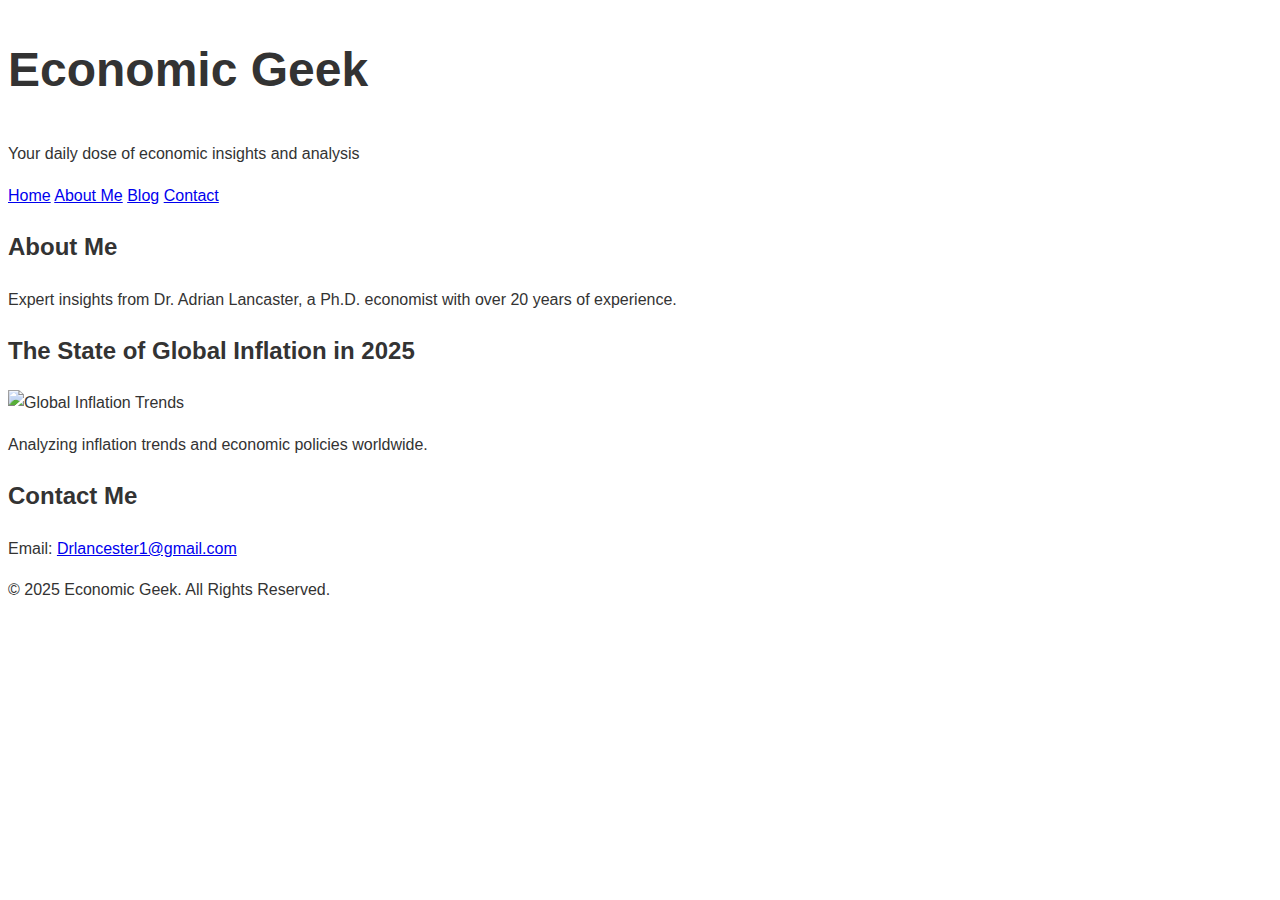
==== index.html @ 84702dfc "Add files via upload" ====
<!DOCTYPE html>
<html lang="en">
<head>
  <meta charset="UTF-8" />
  <meta name="viewport" content="width=device-width, initial-scale=1.0"/>
  <meta name="robots" content="index, follow" />
  <meta name="description" content="Economic Geek: Daily economic insights, financial analysis, and global market trends. Expert articles on inflation, technology, labor, and more." />
  <meta http-equiv="content-language" content="en">
  <meta name="keywords" content="economy, finance, global market trends, inflation, investments, technology, labor markets" />
  <meta property="og:title" content="Economic Geek: Insights, Analysis & Global Market Trends" />
  <meta property="og:description" content="Your daily dose of expert economic analysis, covering finance, inflation, labor, and technology." />
  <meta property="og:url" content="https://economicgeek.netlify.app/" />
  <meta property="og:type" content="website" />
  <link rel="canonical" href="https://economicgeek.blog/" />
  <title>Economic Geek: Insights, Analysis & Global Market Trends</title>
  <script type="application/ld+json">
  {
    "@context": "https://schema.org",
    "@type": "Website",
    "name": "Economic Geek",
    "url": "https://economicgeek.netlify.app/",
    "description": "Daily economic insights, financial analysis, and market trends.",
    "author": {
      "@type": "Person",
      "name": "Dr. Adrian Lancaster"
    }
  }
  </script>
  <link rel="sitemap" type="application/xml" title="Sitemap" href="https://economicgeek.netlify.app/sitemap.xml" />
  
  <style>
    body {
      font-family: 'Helvetica Neue', Arial, sans-serif;
      color: #333;
      line-height: 1.6;
      background: url("images/economic_bg.jpg") no-repeat center center fixed;
      background-size: cover;
    }
    header h1 {
      font-size: 48px;
    }
  </style>
</head>
<body>
  <header>
    <h1>Economic Geek</h1>
    <p>Your daily dose of economic insights and analysis</p>
  </header>
  <nav>
    <a href="#home">Home</a>
    <a href="#about">About Me</a>
    <a href="#blog">Blog</a>
    <a href="#contact">Contact</a>
  </nav>
  <div class="container" id="home">
    <section id="about">
      <h2>About Me</h2>
      <p>Expert insights from Dr. Adrian Lancaster, a Ph.D. economist with over 20 years of experience.</p>
    </section>
    <section id="blog">
      <article class="blog-post">
        <h2>The State of Global Inflation in 2025</h2>
        <img src="images/inflation.jpg" alt="Global Inflation Trends">
        <p>Analyzing inflation trends and economic policies worldwide.</p>
      </article>
    </section>
    <section id="contact">
      <h2>Contact Me</h2>
      <p>Email: <a href="mailto:Drlancester1@gmail.com">Drlancester1@gmail.com</a></p>
    </section>
  </div>
  <footer>
    <p>&copy; 2025 Economic Geek. All Rights Reserved.</p>
  </footer>
</body>
</html>
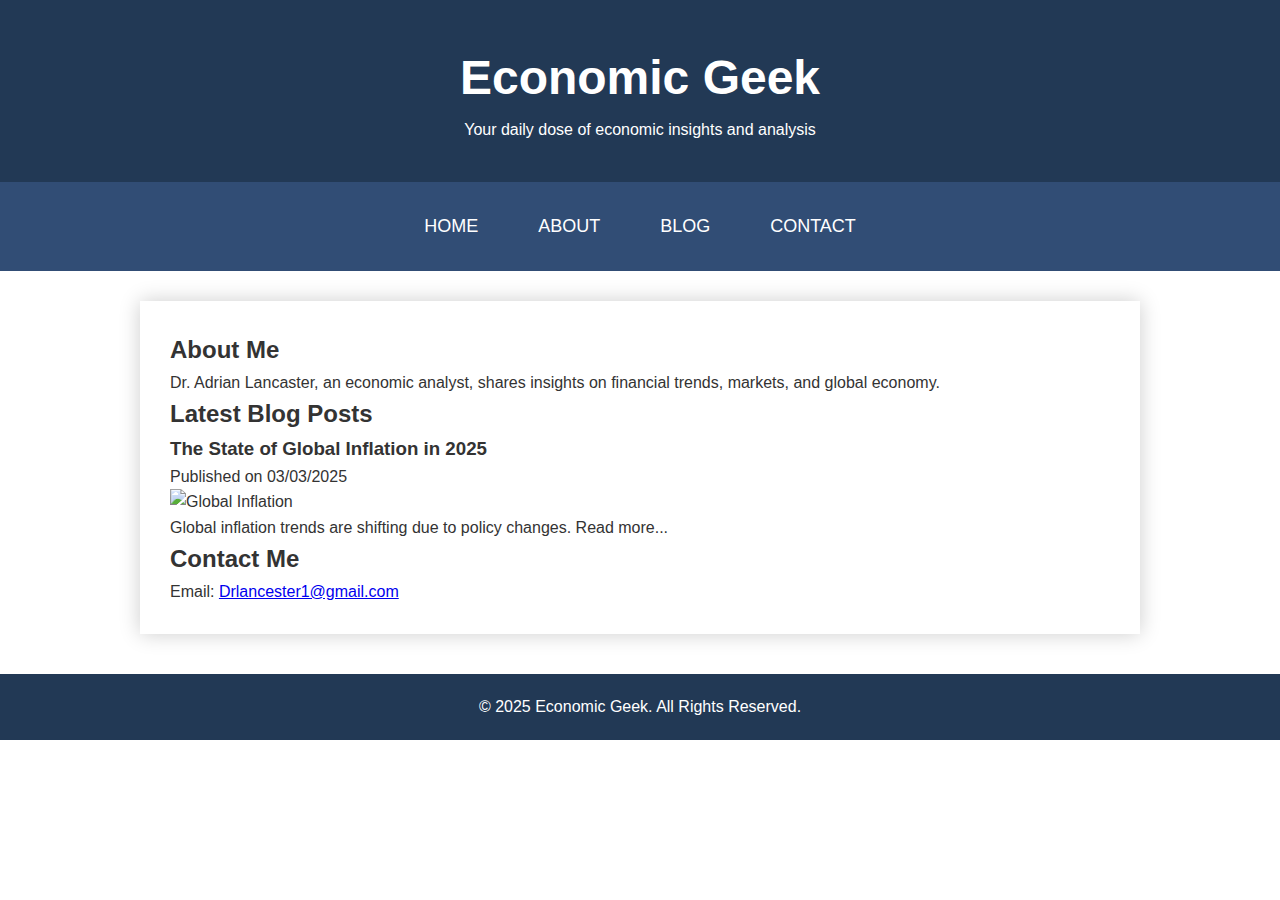
==== commit 4aeee49c: "Add files via upload" ====
--- a/index.html
+++ b/index.html
@@ -1,76 +1,153 @@
 <!DOCTYPE html>
 <html lang="en">
 <head>
-  <meta charset="UTF-8" />
-  <meta name="viewport" content="width=device-width, initial-scale=1.0"/>
-  <meta name="robots" content="index, follow" />
-  <meta name="description" content="Economic Geek: Daily economic insights, financial analysis, and global market trends. Expert articles on inflation, technology, labor, and more." />
-  <meta http-equiv="content-language" content="en">
-  <meta name="keywords" content="economy, finance, global market trends, inflation, investments, technology, labor markets" />
-  <meta property="og:title" content="Economic Geek: Insights, Analysis & Global Market Trends" />
-  <meta property="og:description" content="Your daily dose of expert economic analysis, covering finance, inflation, labor, and technology." />
-  <meta property="og:url" content="https://economicgeek.netlify.app/" />
-  <meta property="og:type" content="website" />
-  <link rel="canonical" href="https://economicgeek.blog/" />
-  <title>Economic Geek: Insights, Analysis & Global Market Trends</title>
+  <meta charset="UTF-8">
+  
+  <!-- Mobile Responsiveness -->
+  <meta name="viewport" content="width=device-width, initial-scale=1.0">
+  
+  <!-- SEO Essentials -->
+  <meta name="robots" content="index, follow">
+  <meta name="description" content="Economic Geek: Latest economic insights, financial trends, and global market analysis. Expert articles on inflation, crypto, and industry news.">
+  <meta name="keywords" content="economic analysis, finance, global markets, crypto, technology, inflation, investment">
+  <link rel="canonical" href="https://economicgeek.blog/">
+
+  <!-- Title Optimization -->
+  <title>Economic Geek: Financial Insights & Market Trends</title>
+
+  <!-- Open Graph Meta Tags (Facebook) -->
+  <meta property="og:title" content="Economic Geek: Financial Insights & Market Trends">
+  <meta property="og:description" content="Stay updated with the latest economic insights, financial trends, and global market analysis.">
+  <meta property="og:image" content="https://economicgeek.blog/images/economic_bg.jpg">
+  <meta property="og:url" content="https://economicgeek.blog/">
+  <meta property="og:type" content="website">
+  
+  <!-- Twitter Meta Tags -->
+  <meta name="twitter:card" content="summary_large_image">
+  <meta name="twitter:title" content="Economic Geek: Financial Insights & Market Trends">
+  <meta name="twitter:description" content="Expert economic analysis, financial trends, and global market updates.">
+  <meta name="twitter:image" content="https://economicgeek.blog/images/economic_bg.jpg">
+
+  <!-- Structured Data (Schema Markup for SEO) -->
   <script type="application/ld+json">
   {
     "@context": "https://schema.org",
-    "@type": "Website",
-    "name": "Economic Geek",
-    "url": "https://economicgeek.netlify.app/",
-    "description": "Daily economic insights, financial analysis, and market trends.",
-    "author": {
-      "@type": "Person",
-      "name": "Dr. Adrian Lancaster"
-    }
+    "@type": "NewsArticle",
+    "headline": "Economic Geek: Financial Insights & Market Trends",
+    "image": "https://economicgeek.blog/images/economic_bg.jpg",
+    "author": { "@type": "Person", "name": "Dr. Adrian Lancaster" },
+    "publisher": { "@type": "Organization", "name": "Economic Geek", "logo": { "@type": "ImageObject", "url": "https://economicgeek.blog/favicon.ico" } },
+    "datePublished": "2025-03-03",
+    "dateModified": "2025-03-03"
   }
   </script>
-  <link rel="sitemap" type="application/xml" title="Sitemap" href="https://economicgeek.netlify.app/sitemap.xml" />
-  
+
+  <!-- Favicon -->
+  <link rel="icon" href="https://economicgeek.blog/favicon.ico" type="image/x-icon">
+
+  <!-- Google Analytics -->
+  <script async src="https://www.googletagmanager.com/gtag/js?id=G-XXXXXXXXXX"></script>
+  <script>
+    window.dataLayer = window.dataLayer || [];
+    function gtag(){dataLayer.push(arguments);}
+    gtag('js', new Date());
+    gtag('config', 'G-XXXXXXXXXX');
+  </script>
+
+  <!-- Styling -->
   <style>
+    /* Basic Styles */
+    * { margin: 0; padding: 0; box-sizing: border-box; }
     body {
-      font-family: 'Helvetica Neue', Arial, sans-serif;
+      font-family: 'Arial', sans-serif;
+      background: url("https://economicgeek.blog/images/economic_bg.jpg") no-repeat center center fixed;
+      background-size: cover;
       color: #333;
       line-height: 1.6;
-      background: url("images/economic_bg.jpg") no-repeat center center fixed;
-      background-size: cover;
     }
-    header h1 {
-      font-size: 48px;
+    header {
+      background: rgba(10, 35, 66, 0.9);
+      color: #fff;
+      text-align: center;
+      padding: 40px 20px;
+    }
+    header h1 { font-size: 48px; margin: 0; }
+    nav {
+      background: rgba(27, 58, 102, 0.9);
+      display: flex;
+      justify-content: center;
+      padding: 15px 0;
+    }
+    nav a {
+      color: #fff;
+      padding: 15px 30px;
+      font-size: 18px;
+      text-transform: uppercase;
+      text-decoration: none;
+    }
+    nav a:hover { background-color: rgba(22, 48, 89, 1); }
+    .container {
+      max-width: 1000px;
+      margin: 30px auto;
+      background: white;
+      padding: 30px;
+      box-shadow: 0 0 20px rgba(0, 0, 0, 0.2);
+    }
+    footer {
+      background: rgba(10, 35, 66, 0.9);
+      color: white;
+      text-align: center;
+      padding: 20px;
+      margin-top: 40px;
     }
   </style>
+
 </head>
 <body>
+  <!-- Header -->
   <header>
     <h1>Economic Geek</h1>
     <p>Your daily dose of economic insights and analysis</p>
   </header>
+
+  <!-- Navigation -->
   <nav>
     <a href="#home">Home</a>
-    <a href="#about">About Me</a>
+    <a href="#about">About</a>
     <a href="#blog">Blog</a>
     <a href="#contact">Contact</a>
   </nav>
-  <div class="container" id="home">
+
+  <!-- Content -->
+  <div class="container">
+    <!-- About Section -->
     <section id="about">
       <h2>About Me</h2>
-      <p>Expert insights from Dr. Adrian Lancaster, a Ph.D. economist with over 20 years of experience.</p>
+      <p>Dr. Adrian Lancaster, an economic analyst, shares insights on financial trends, markets, and global economy.</p>
     </section>
+
+    <!-- Blog Section -->
     <section id="blog">
+      <h2>Latest Blog Posts</h2>
       <article class="blog-post">
-        <h2>The State of Global Inflation in 2025</h2>
-        <img src="images/inflation.jpg" alt="Global Inflation Trends">
-        <p>Analyzing inflation trends and economic policies worldwide.</p>
+        <h3>The State of Global Inflation in 2025</h3>
+        <p>Published on 03/03/2025</p>
+        <img src="https://economicgeek.blog/images/global-inflation.jpg" alt="Global Inflation">
+        <p>Global inflation trends are shifting due to policy changes. Read more...</p>
       </article>
     </section>
+
+    <!-- Contact Section -->
     <section id="contact">
       <h2>Contact Me</h2>
       <p>Email: <a href="mailto:Drlancester1@gmail.com">Drlancester1@gmail.com</a></p>
     </section>
   </div>
+
+  <!-- Footer -->
   <footer>
     <p>&copy; 2025 Economic Geek. All Rights Reserved.</p>
   </footer>
+
 </body>
 </html>
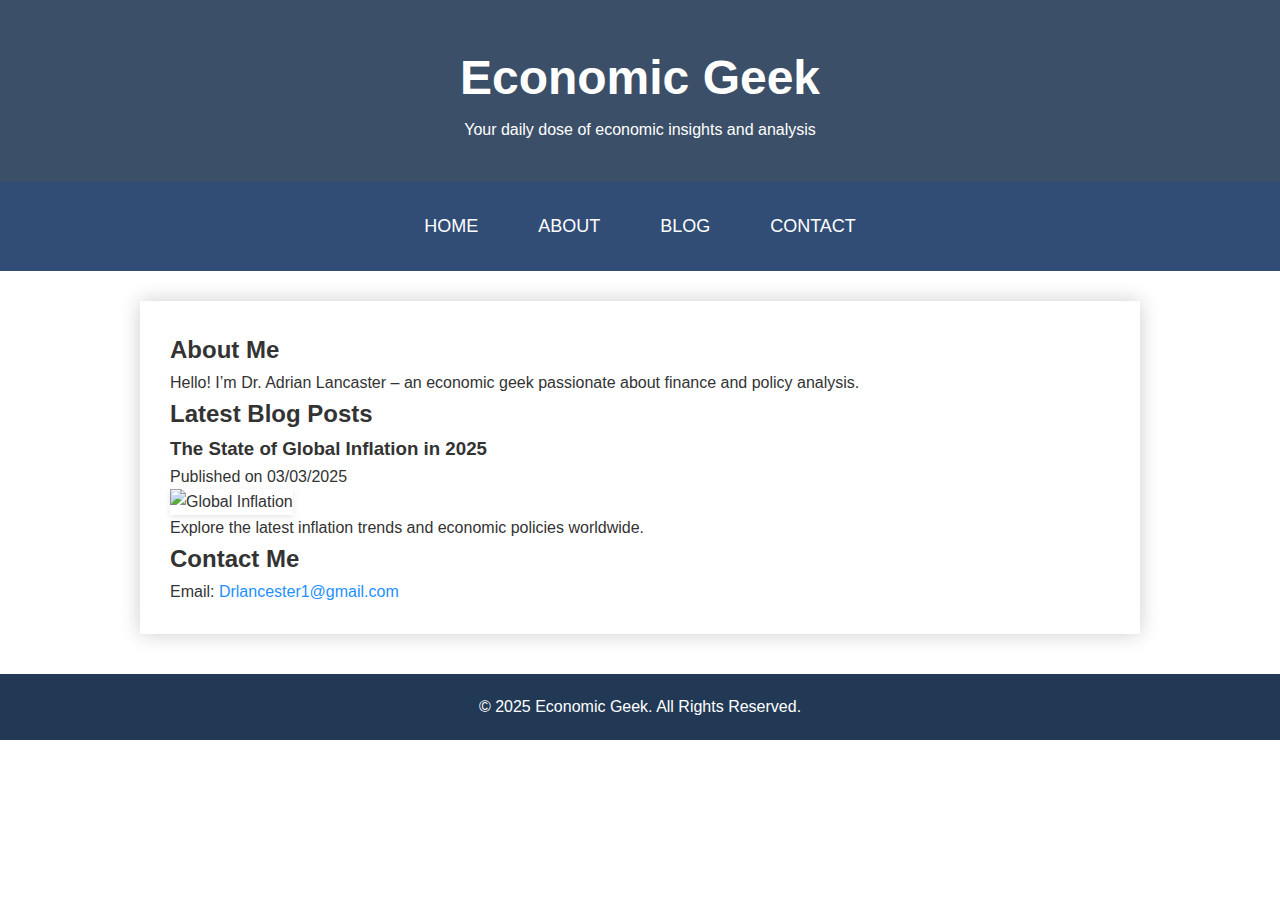
==== commit 6148e6b9: "Add files via upload" ====
--- a/index.html
+++ b/index.html
@@ -1,79 +1,63 @@
 <!DOCTYPE html>
 <html lang="en">
 <head>
-  <meta charset="UTF-8">
+  <meta charset="UTF-8" />
+  <meta name="viewport" content="width=device-width, initial-scale=1.0"/>
+  <meta name="description" content="Economic Geek: Daily economic insights, financial analysis, and global market trends."/>
+  <meta name="keywords" content="economic analysis, finance, global markets, investment, business insights"/>
+  <meta name="robots" content="index, follow"/>
+  <link rel="canonical" href="https://economicgeek.blog/"/>
   
-  <!-- Mobile Responsiveness -->
-  <meta name="viewport" content="width=device-width, initial-scale=1.0">
+  <!-- Open Graph for Social Sharing -->
+  <meta property="og:title" content="Economic Geek: Insights & Market Trends"/>
+  <meta property="og:description" content="Stay updated with the latest economic insights, financial trends, and market analysis."/>
+  <meta property="og:image" content="https://economicgeek.blog/images/economic_bg.jpg"/>
+  <meta property="og:url" content="https://economicgeek.blog/"/>
+  <meta property="og:type" content="website"/>
   
-  <!-- SEO Essentials -->
-  <meta name="robots" content="index, follow">
-  <meta name="description" content="Economic Geek: Latest economic insights, financial trends, and global market analysis. Expert articles on inflation, crypto, and industry news.">
-  <meta name="keywords" content="economic analysis, finance, global markets, crypto, technology, inflation, investment">
-  <link rel="canonical" href="https://economicgeek.blog/">
-
-  <!-- Title Optimization -->
-  <title>Economic Geek: Financial Insights & Market Trends</title>
-
-  <!-- Open Graph Meta Tags (Facebook) -->
-  <meta property="og:title" content="Economic Geek: Financial Insights & Market Trends">
-  <meta property="og:description" content="Stay updated with the latest economic insights, financial trends, and global market analysis.">
-  <meta property="og:image" content="https://economicgeek.blog/images/economic_bg.jpg">
-  <meta property="og:url" content="https://economicgeek.blog/">
-  <meta property="og:type" content="website">
+  <!-- Twitter Card -->
+  <meta name="twitter:card" content="summary_large_image"/>
+  <meta name="twitter:title" content="Economic Geek: Insights & Market Trends"/>
+  <meta name="twitter:description" content="Daily updates on economics, finance, and business trends."/>
+  <meta name="twitter:image" content="https://economicgeek.blog/images/economic_bg.jpg"/>
   
-  <!-- Twitter Meta Tags -->
-  <meta name="twitter:card" content="summary_large_image">
-  <meta name="twitter:title" content="Economic Geek: Financial Insights & Market Trends">
-  <meta name="twitter:description" content="Expert economic analysis, financial trends, and global market updates.">
-  <meta name="twitter:image" content="https://economicgeek.blog/images/economic_bg.jpg">
-
-  <!-- Structured Data (Schema Markup for SEO) -->
-  <script type="application/ld+json">
-  {
-    "@context": "https://schema.org",
-    "@type": "NewsArticle",
-    "headline": "Economic Geek: Financial Insights & Market Trends",
-    "image": "https://economicgeek.blog/images/economic_bg.jpg",
-    "author": { "@type": "Person", "name": "Dr. Adrian Lancaster" },
-    "publisher": { "@type": "Organization", "name": "Economic Geek", "logo": { "@type": "ImageObject", "url": "https://economicgeek.blog/favicon.ico" } },
-    "datePublished": "2025-03-03",
-    "dateModified": "2025-03-03"
-  }
-  </script>
-
   <!-- Favicon -->
   <link rel="icon" href="https://economicgeek.blog/favicon.ico" type="image/x-icon">
-
-  <!-- Google Analytics -->
-  <script async src="https://www.googletagmanager.com/gtag/js?id=G-XXXXXXXXXX"></script>
-  <script>
-    window.dataLayer = window.dataLayer || [];
-    function gtag(){dataLayer.push(arguments);}
-    gtag('js', new Date());
-    gtag('config', 'G-XXXXXXXXXX');
-  </script>
-
-  <!-- Styling -->
+  
+  <title>Economic Geek</title>
+  
   <style>
-    /* Basic Styles */
-    * { margin: 0; padding: 0; box-sizing: border-box; }
+    * {
+      margin: 0;
+      padding: 0;
+      box-sizing: border-box;
+    }
     body {
-      font-family: 'Arial', sans-serif;
-      background: url("https://economicgeek.blog/images/economic_bg.jpg") no-repeat center center fixed;
-      background-size: cover;
+      font-family: 'Helvetica Neue', Arial, sans-serif;
       color: #333;
       line-height: 1.6;
+      background: url("images/economic_bg.jpg") no-repeat center center fixed;
+      background-size: cover;
+    }
+    a {
+      color: #1e90ff;
+      text-decoration: none;
+    }
+    a:hover {
+      text-decoration: underline;
     }
     header {
-      background: rgba(10, 35, 66, 0.9);
+      background: rgba(10,35,66,0.8);
       color: #fff;
+      padding: 40px 20px;
       text-align: center;
-      padding: 40px 20px;
+      position: relative;
     }
-    header h1 { font-size: 48px; margin: 0; }
+    header h1 {
+      font-size: 48px;
+    }
     nav {
-      background: rgba(27, 58, 102, 0.9);
+      background: rgba(27,58,102,0.9);
       display: flex;
       justify-content: center;
       padding: 15px 0;
@@ -83,71 +67,69 @@
       padding: 15px 30px;
       font-size: 18px;
       text-transform: uppercase;
-      text-decoration: none;
     }
-    nav a:hover { background-color: rgba(22, 48, 89, 1); }
+    nav a:hover {
+      background: rgba(22,48,89,1);
+    }
     .container {
+      width: 90%;
       max-width: 1000px;
       margin: 30px auto;
-      background: white;
+      background: #fff;
       padding: 30px;
-      box-shadow: 0 0 20px rgba(0, 0, 0, 0.2);
+      box-shadow: 0 0 20px rgba(0,0,0,0.2);
+    }
+    .blog-post img {
+      width: 100%;
+      height: auto;
+      box-shadow: 0 2px 6px rgba(0,0,0,0.1);
     }
     footer {
-      background: rgba(10, 35, 66, 0.9);
-      color: white;
+      background: rgba(10,35,66,0.9);
+      color: #fff;
       text-align: center;
       padding: 20px;
       margin-top: 40px;
     }
   </style>
-
 </head>
 <body>
-  <!-- Header -->
   <header>
     <h1>Economic Geek</h1>
     <p>Your daily dose of economic insights and analysis</p>
   </header>
-
-  <!-- Navigation -->
+  
   <nav>
     <a href="#home">Home</a>
     <a href="#about">About</a>
     <a href="#blog">Blog</a>
     <a href="#contact">Contact</a>
   </nav>
-
-  <!-- Content -->
-  <div class="container">
-    <!-- About Section -->
+  
+  <div class="container" id="home">
     <section id="about">
       <h2>About Me</h2>
-      <p>Dr. Adrian Lancaster, an economic analyst, shares insights on financial trends, markets, and global economy.</p>
+      <p>Hello! I’m Dr. Adrian Lancaster – an economic geek passionate about finance and policy analysis.</p>
     </section>
-
-    <!-- Blog Section -->
+    
     <section id="blog">
       <h2>Latest Blog Posts</h2>
       <article class="blog-post">
         <h3>The State of Global Inflation in 2025</h3>
         <p>Published on 03/03/2025</p>
         <img src="https://economicgeek.blog/images/global-inflation.jpg" alt="Global Inflation">
-        <p>Global inflation trends are shifting due to policy changes. Read more...</p>
+        <p>Explore the latest inflation trends and economic policies worldwide.</p>
       </article>
     </section>
-
-    <!-- Contact Section -->
+    
     <section id="contact">
       <h2>Contact Me</h2>
       <p>Email: <a href="mailto:Drlancester1@gmail.com">Drlancester1@gmail.com</a></p>
     </section>
   </div>
-
-  <!-- Footer -->
+  
   <footer>
     <p>&copy; 2025 Economic Geek. All Rights Reserved.</p>
   </footer>
-
 </body>
 </html>
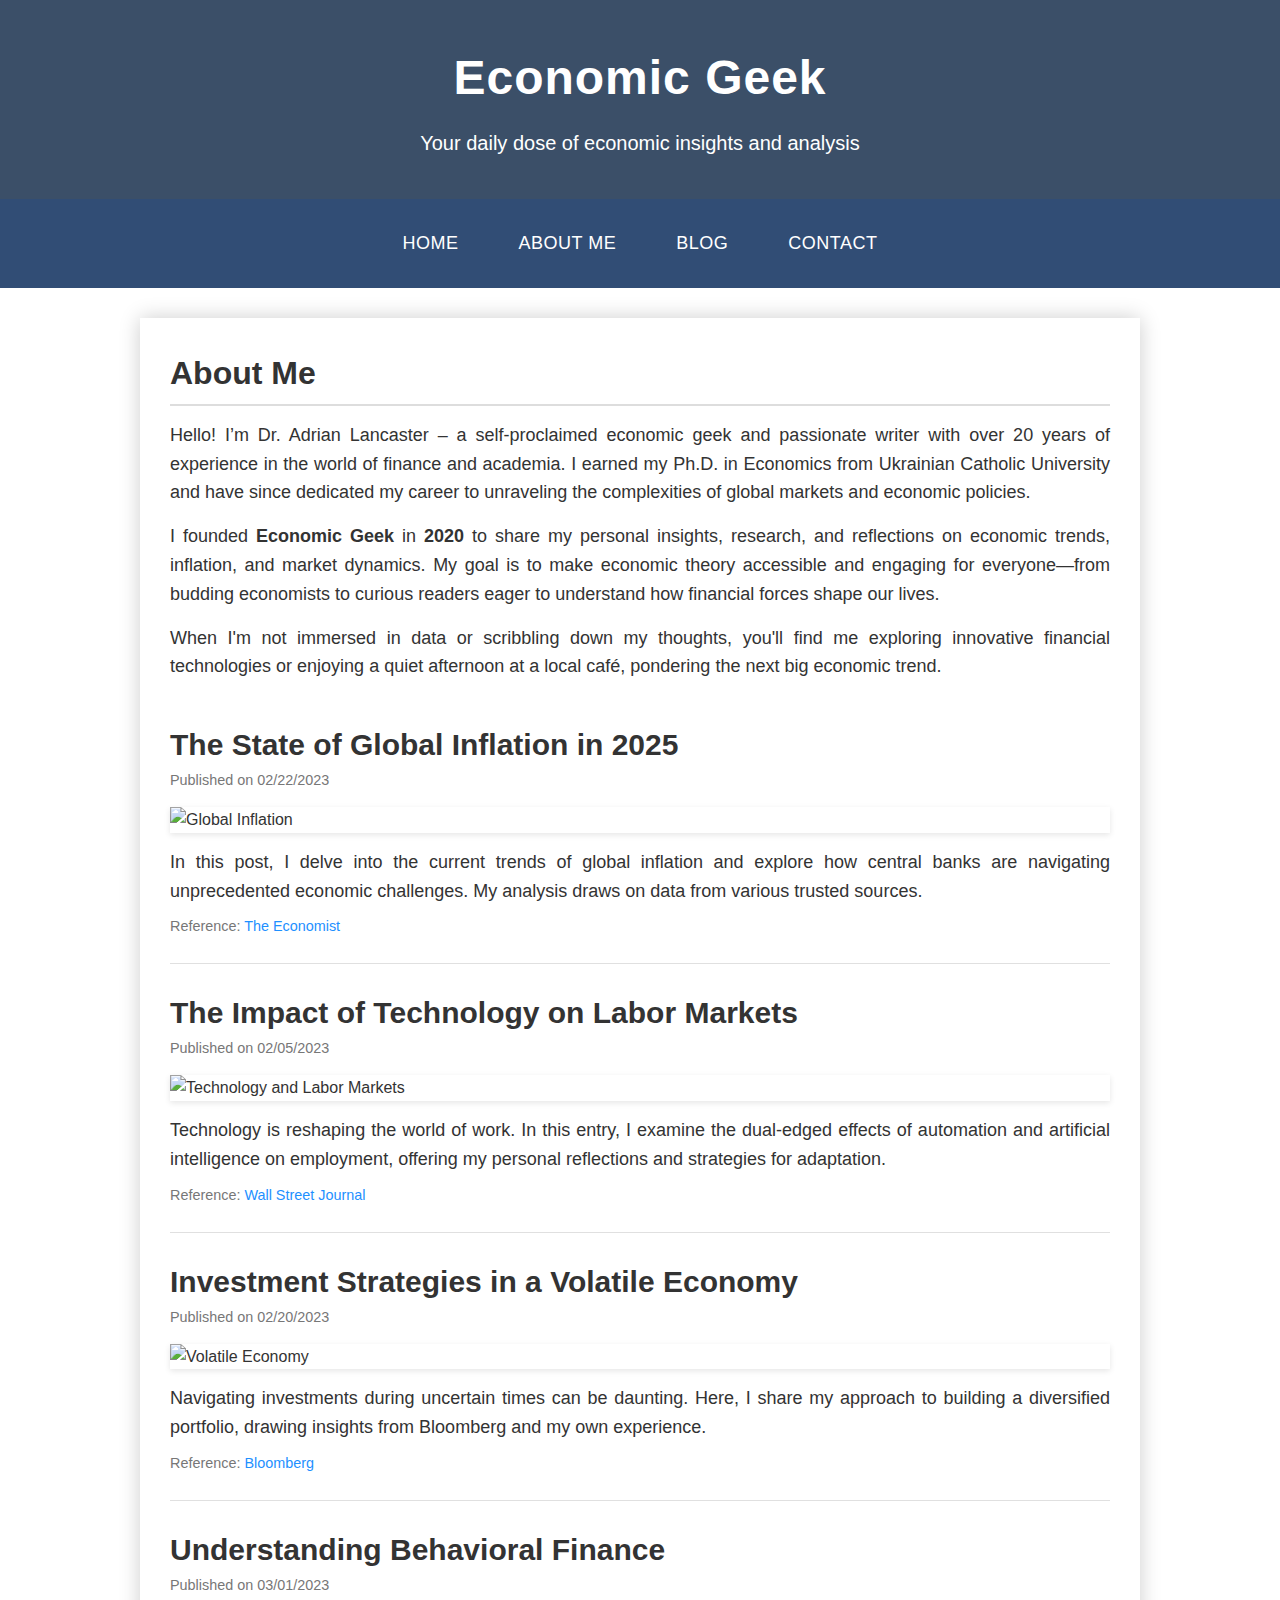
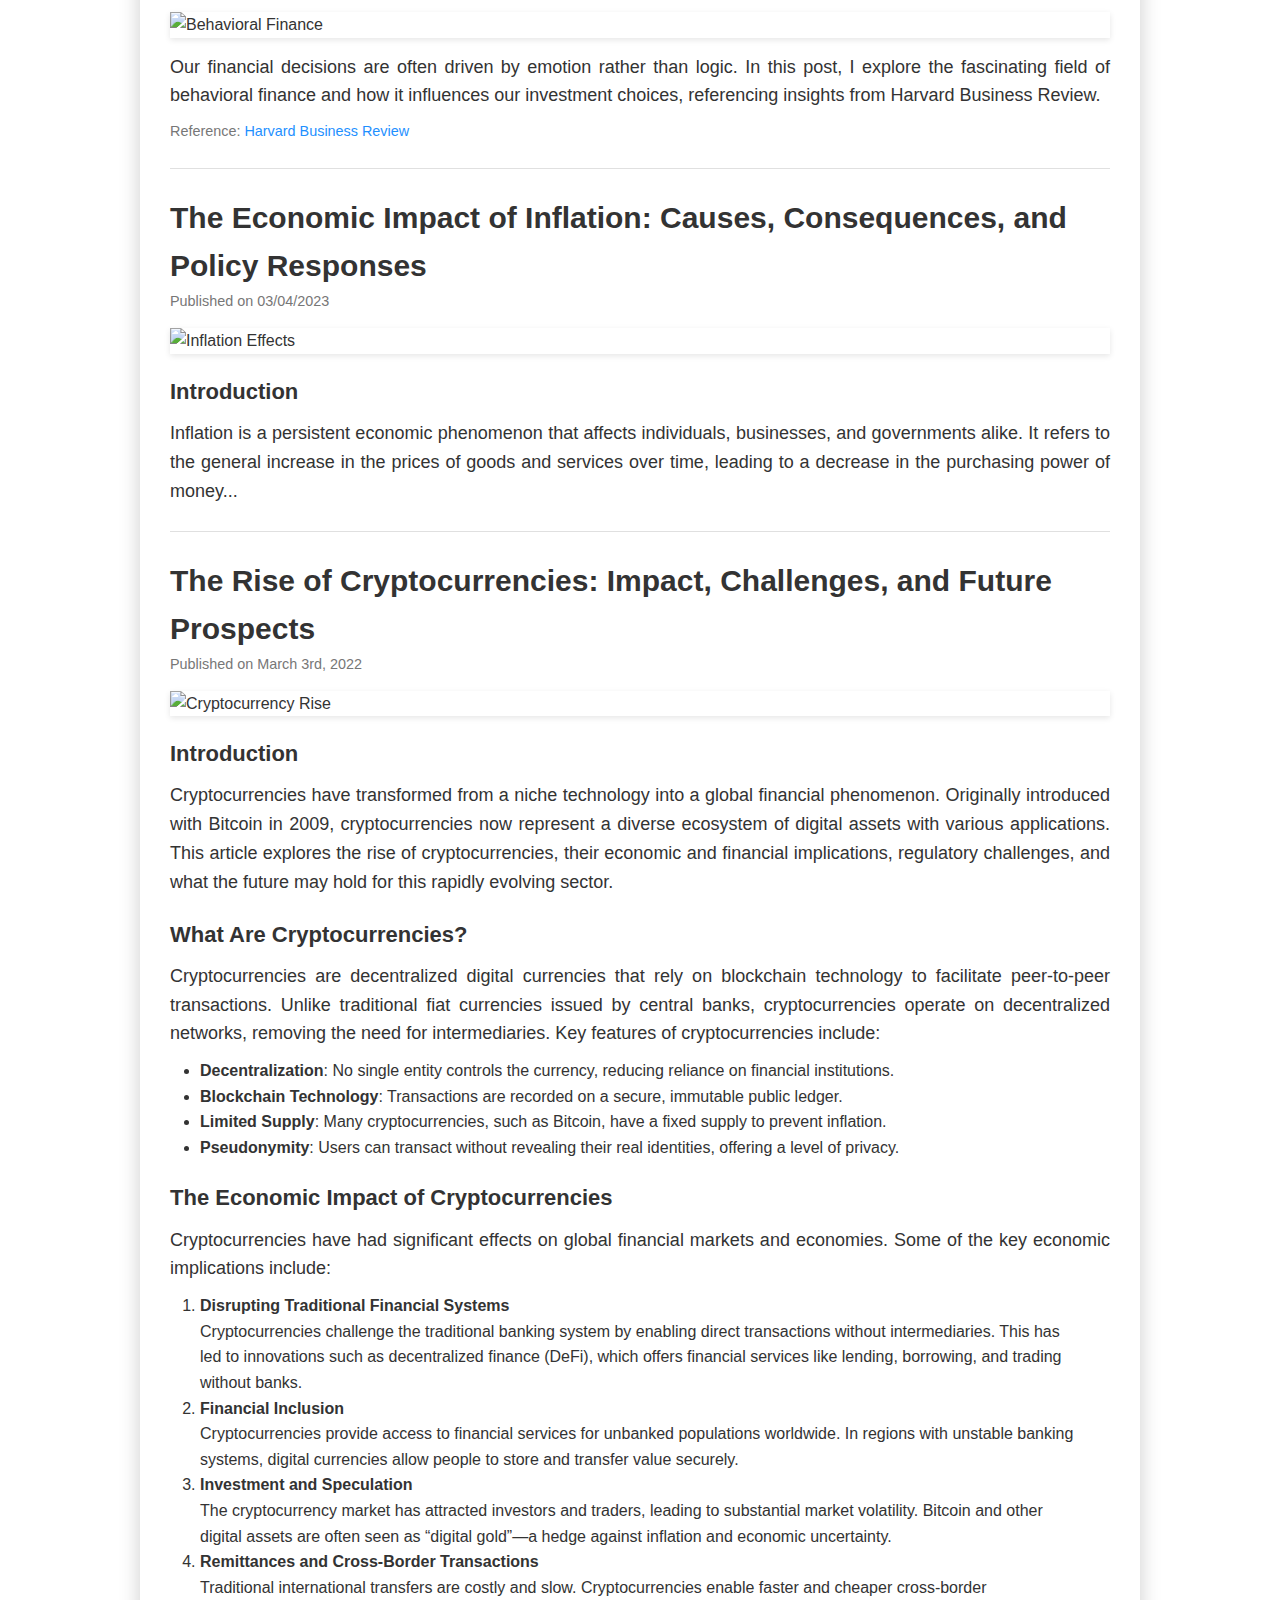
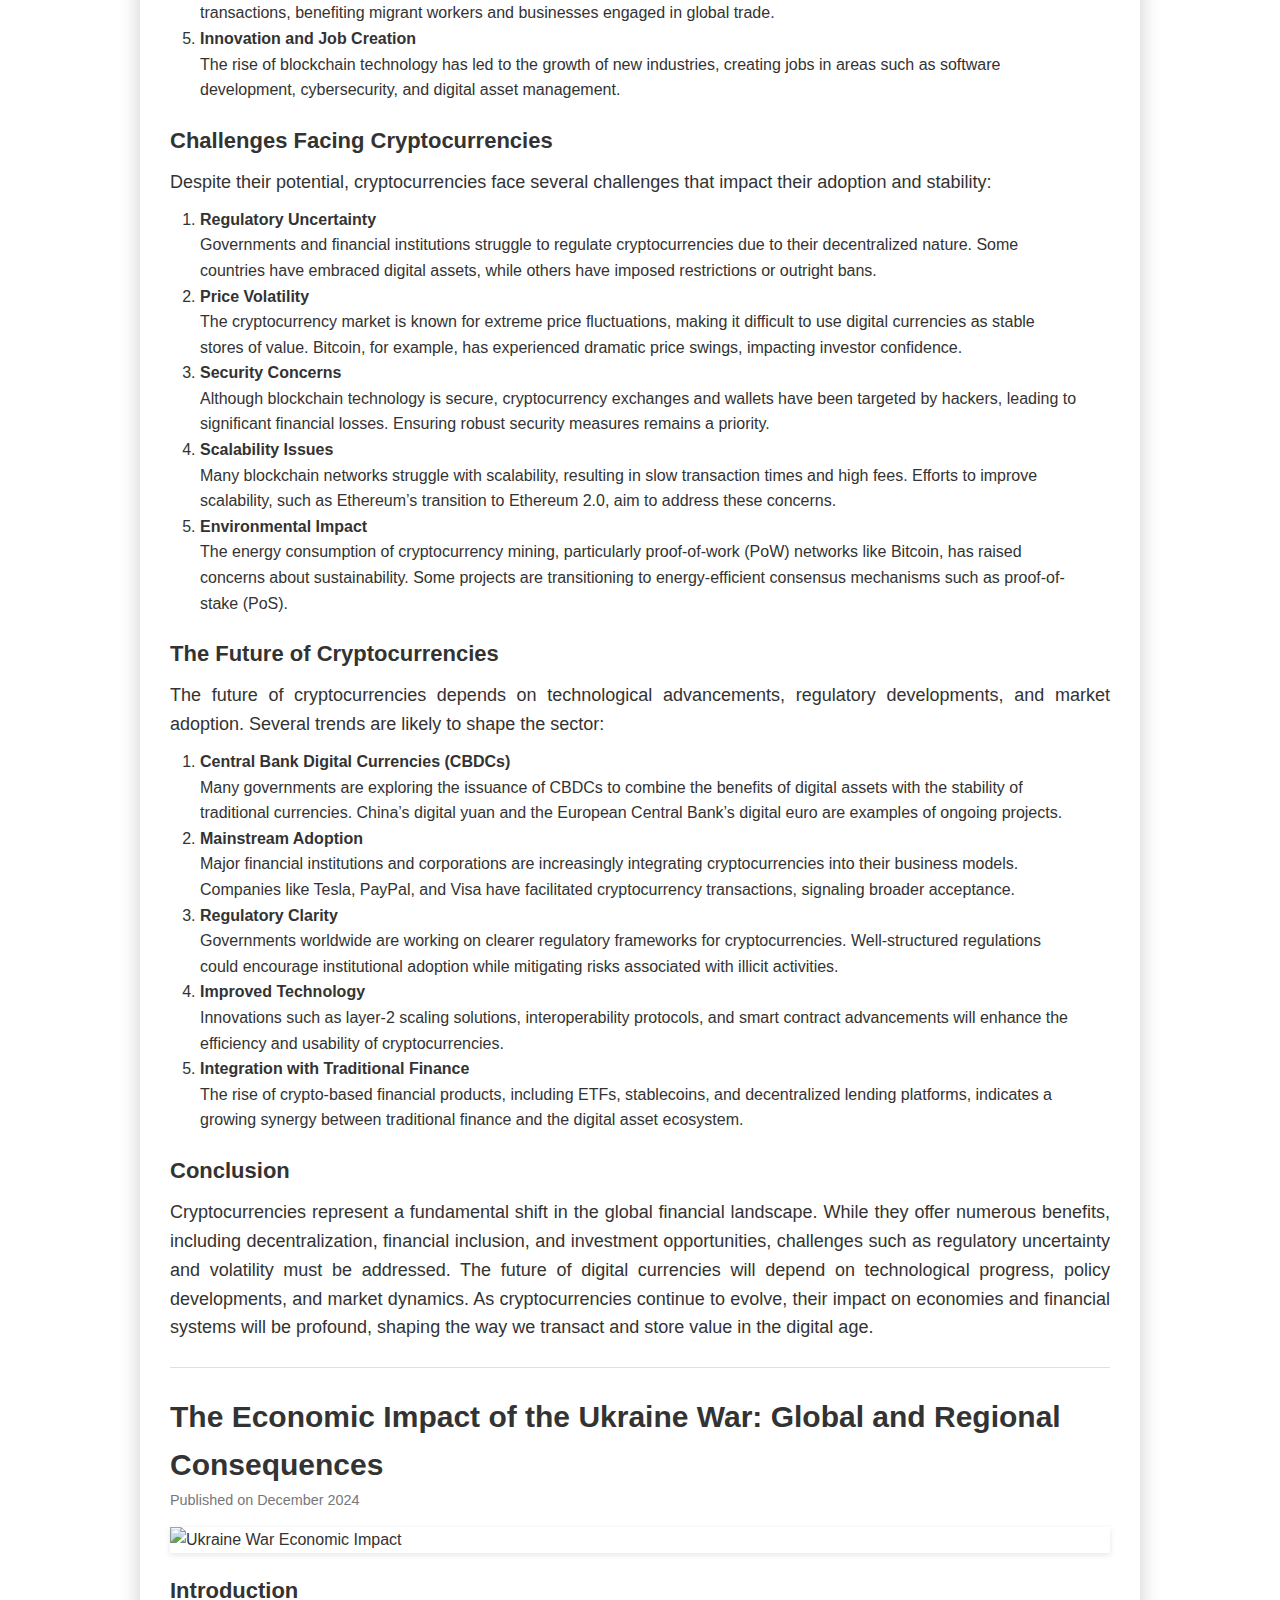
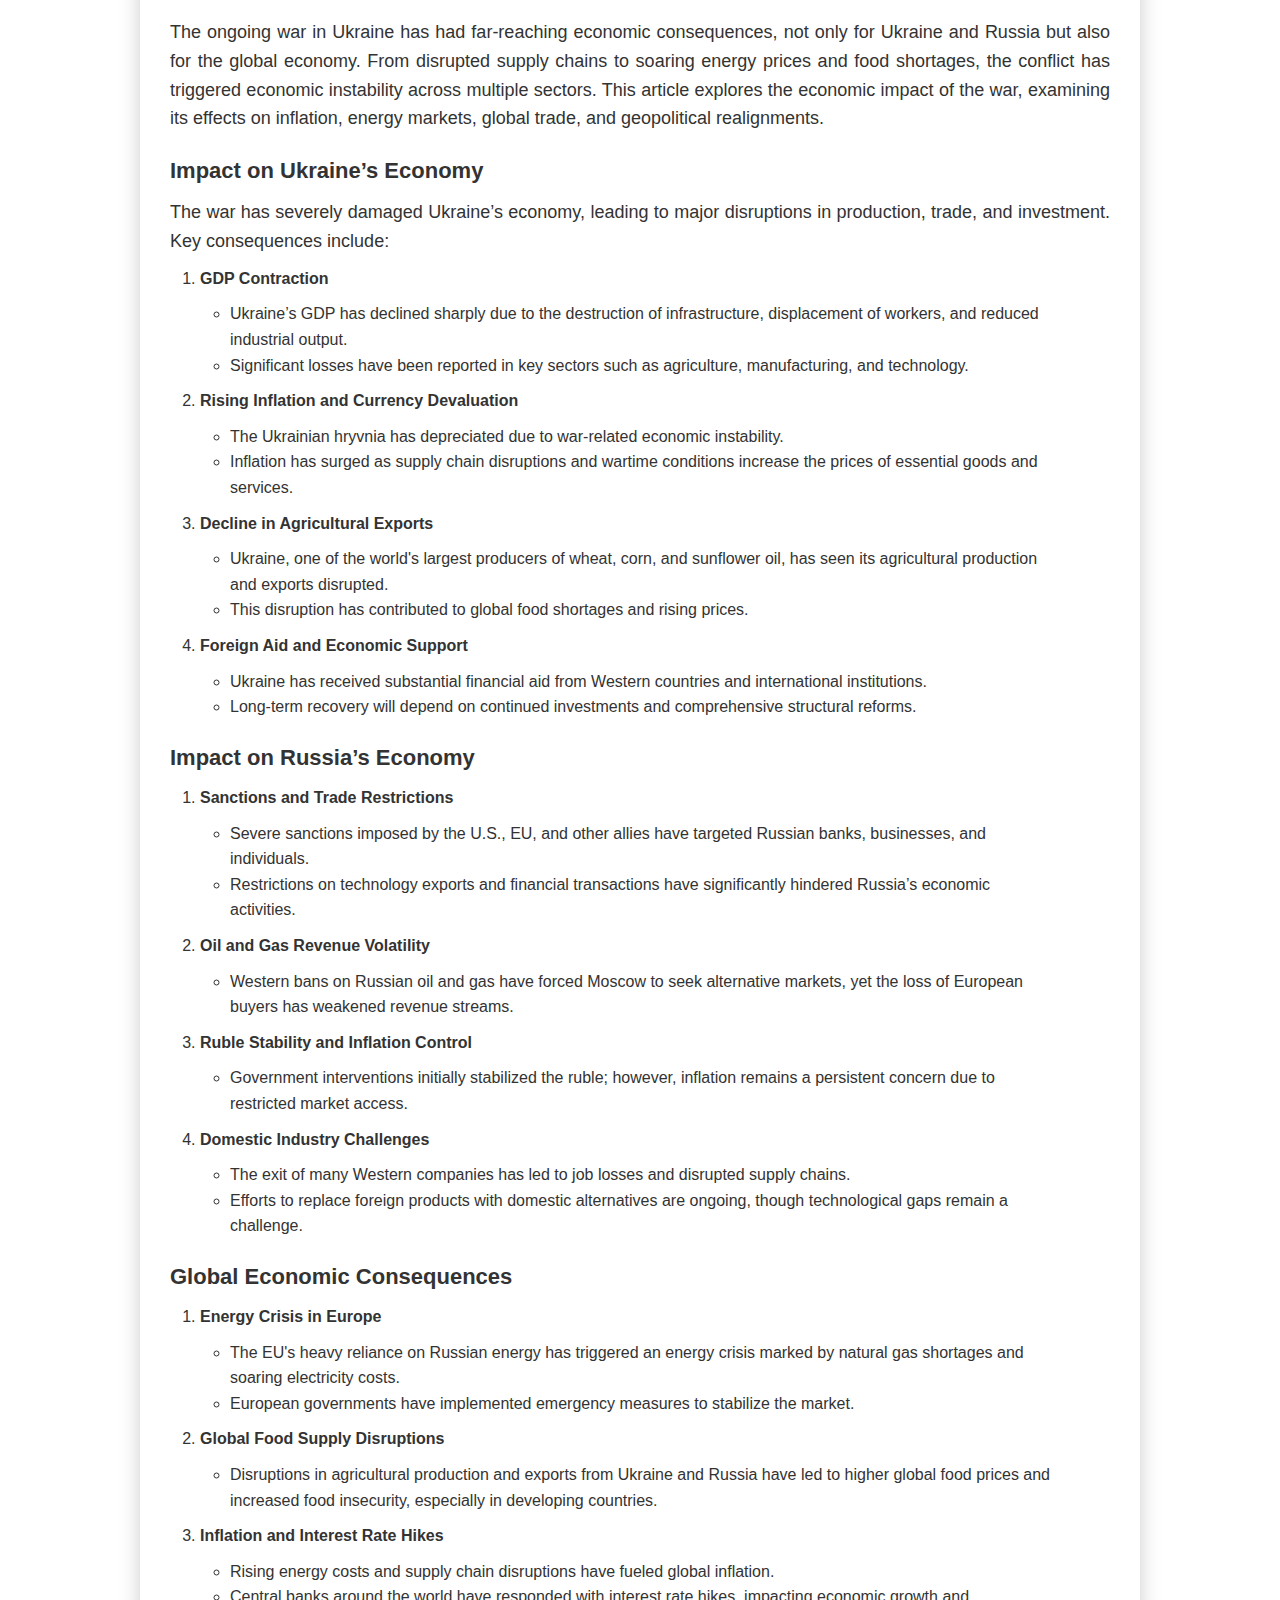
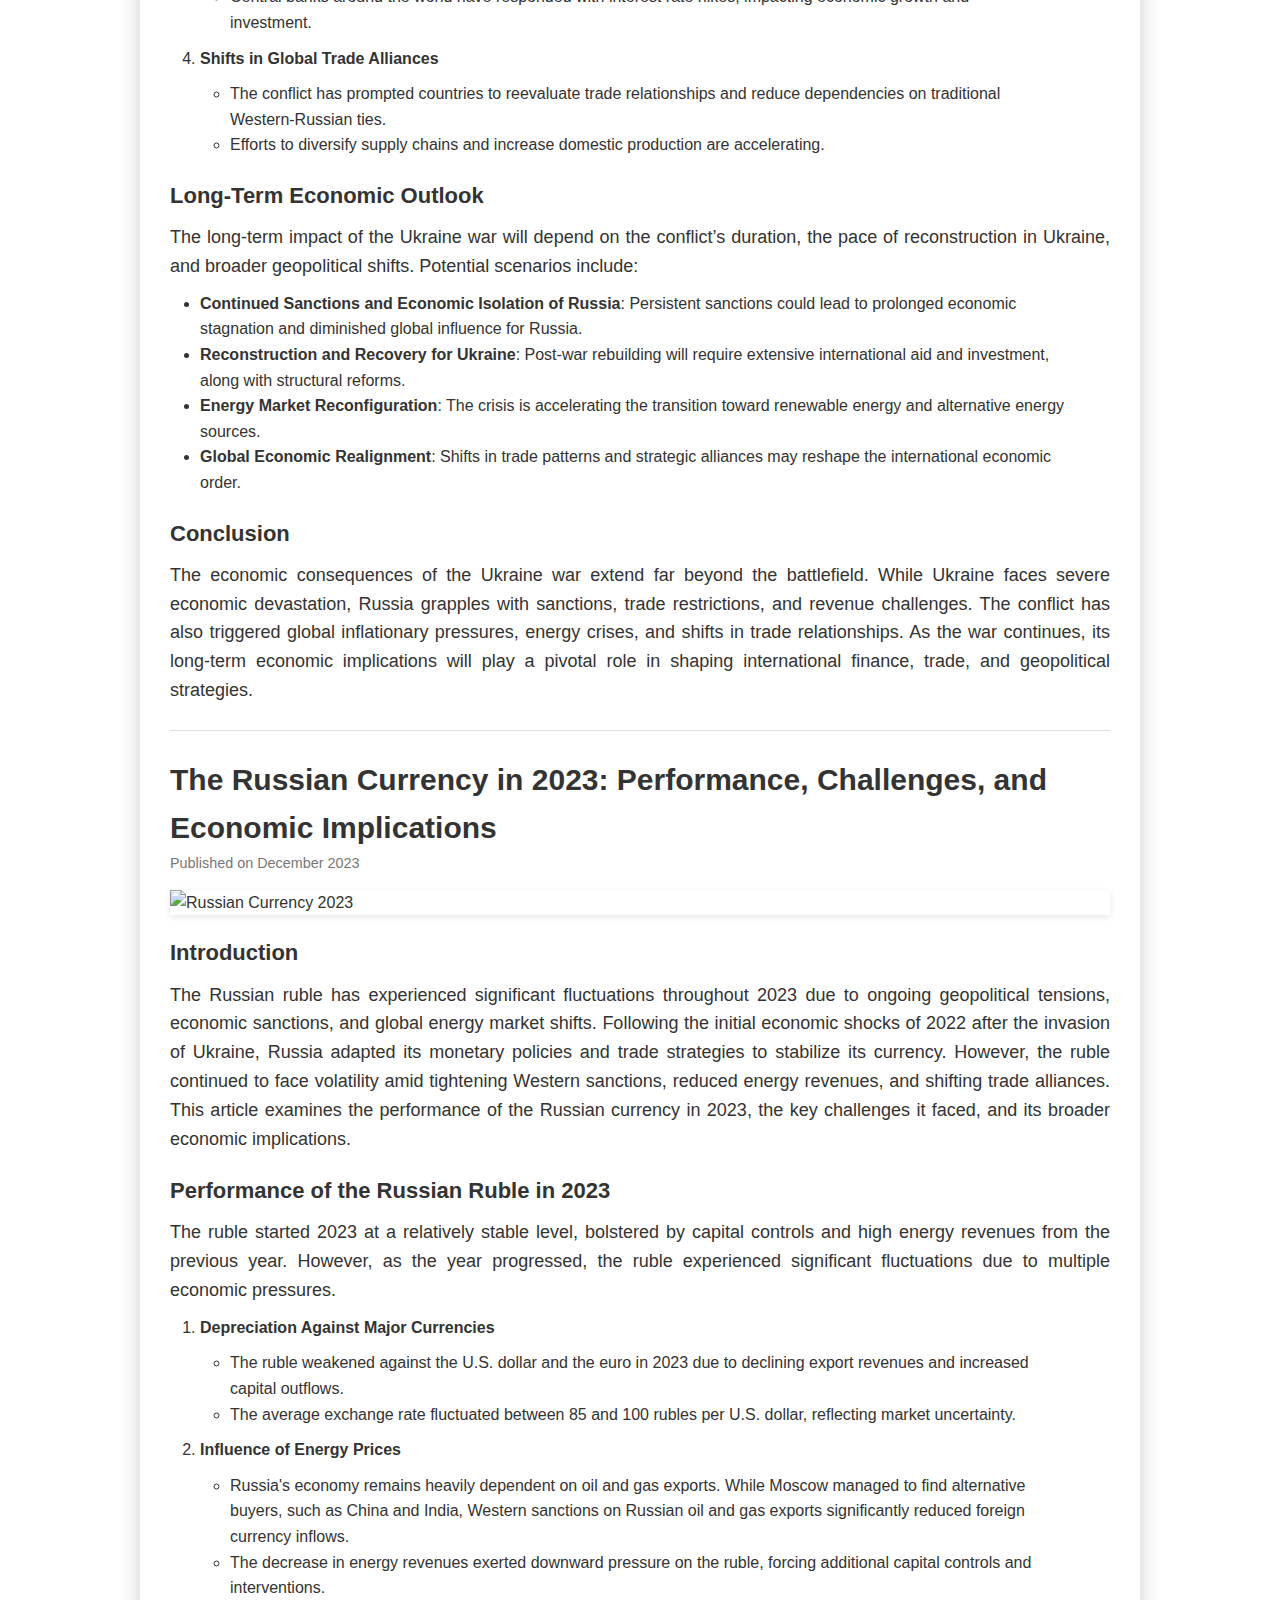
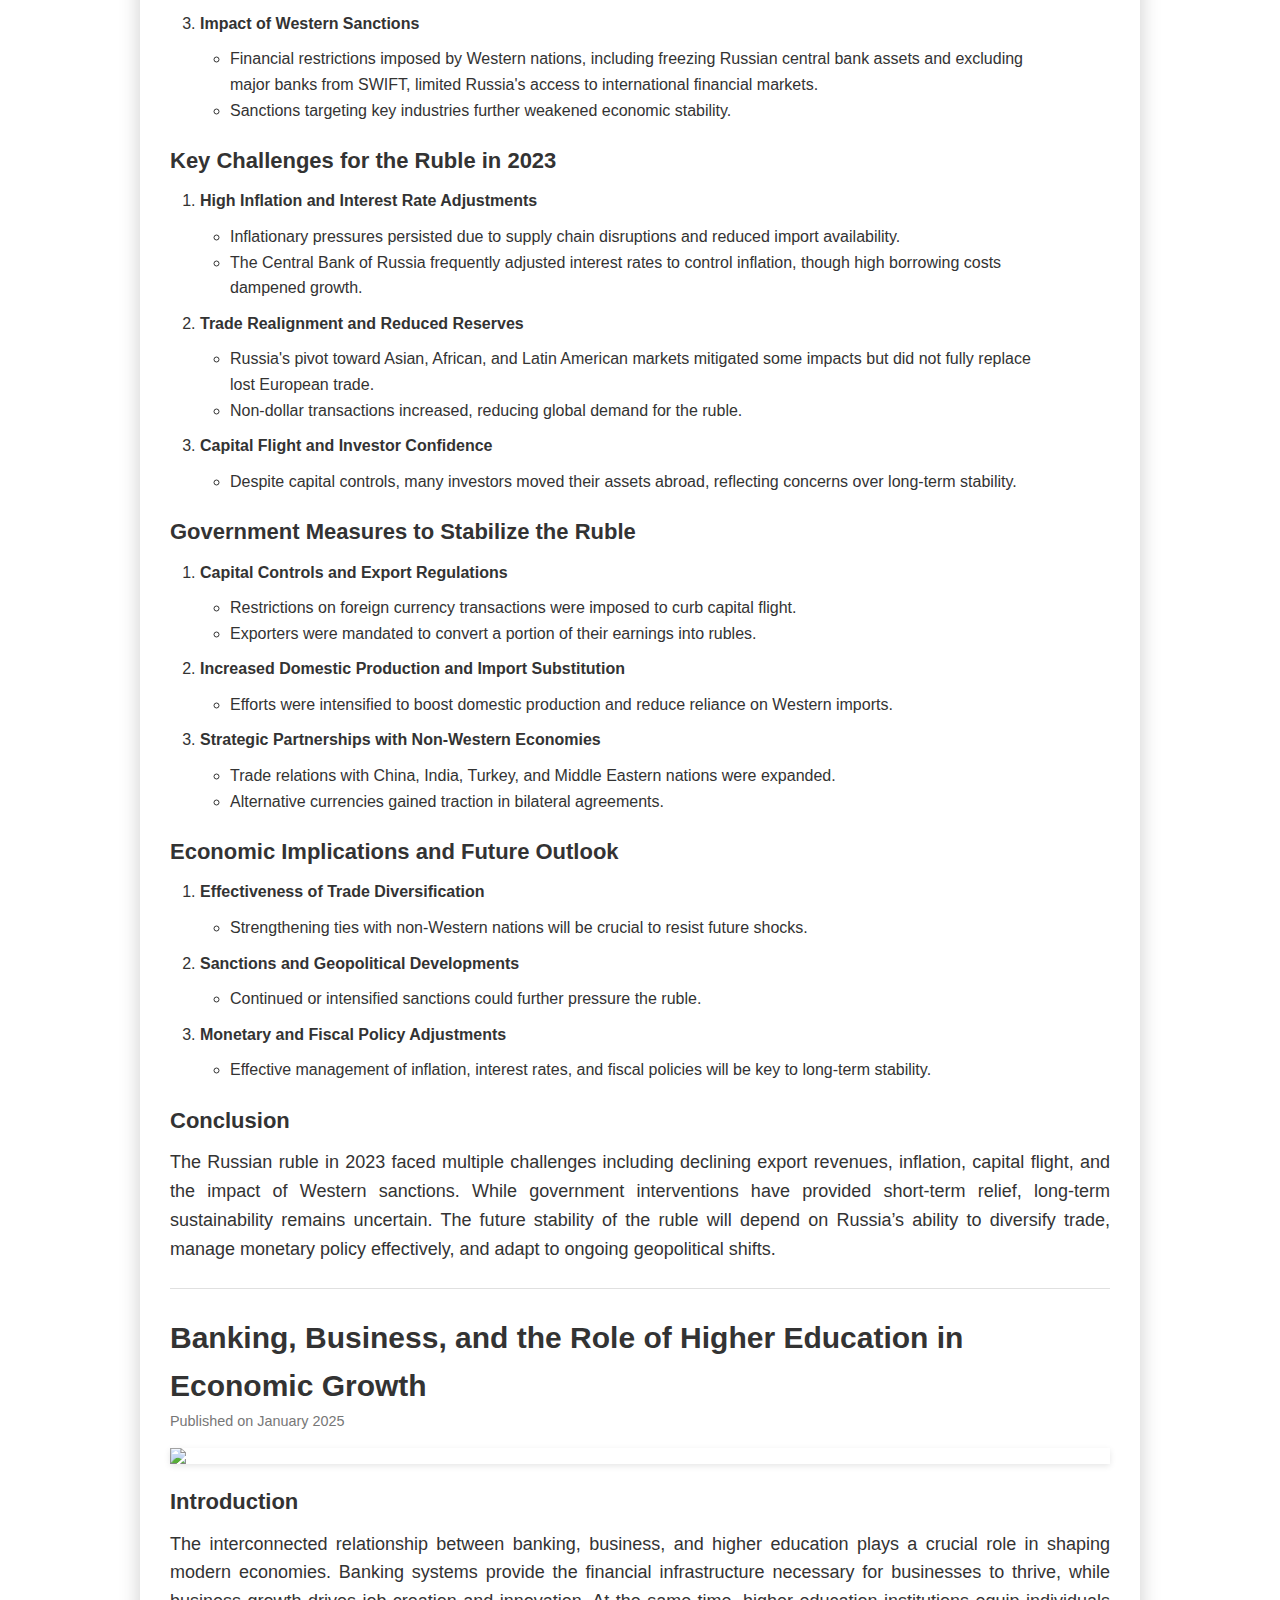
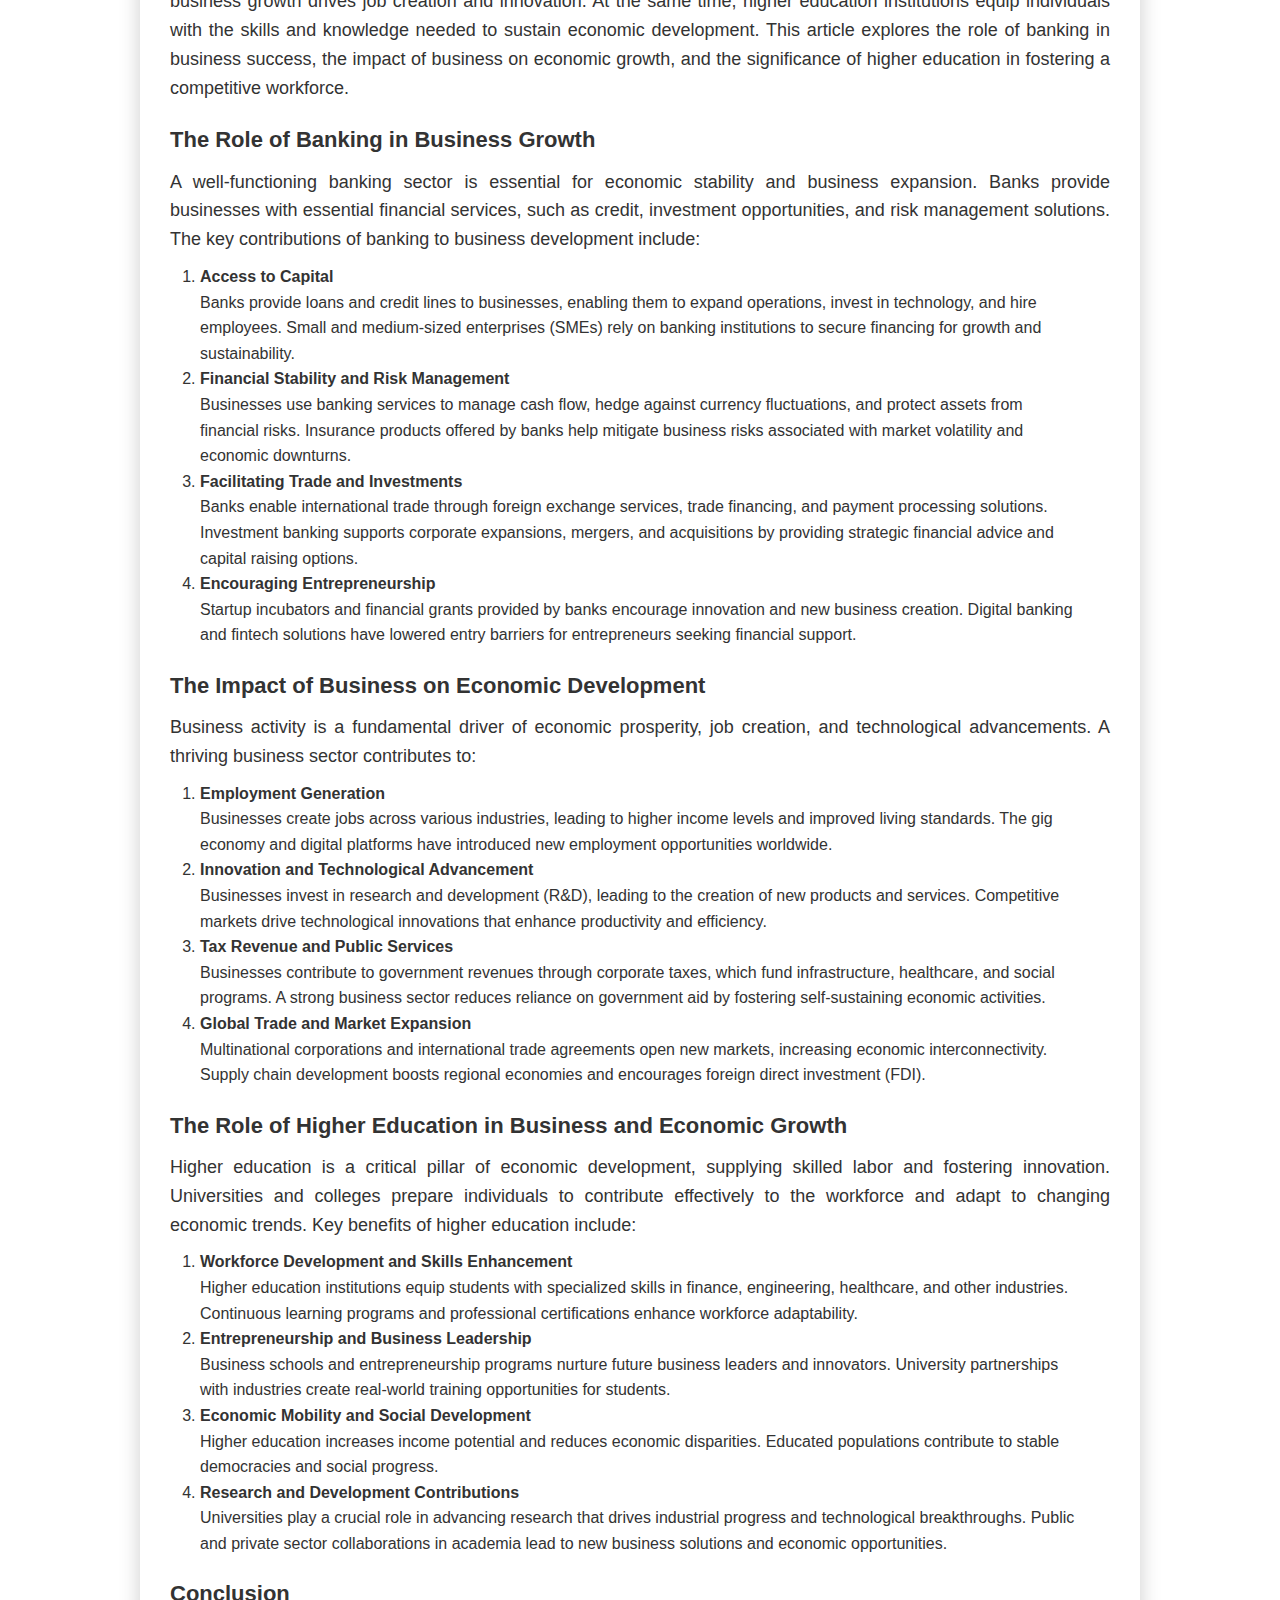
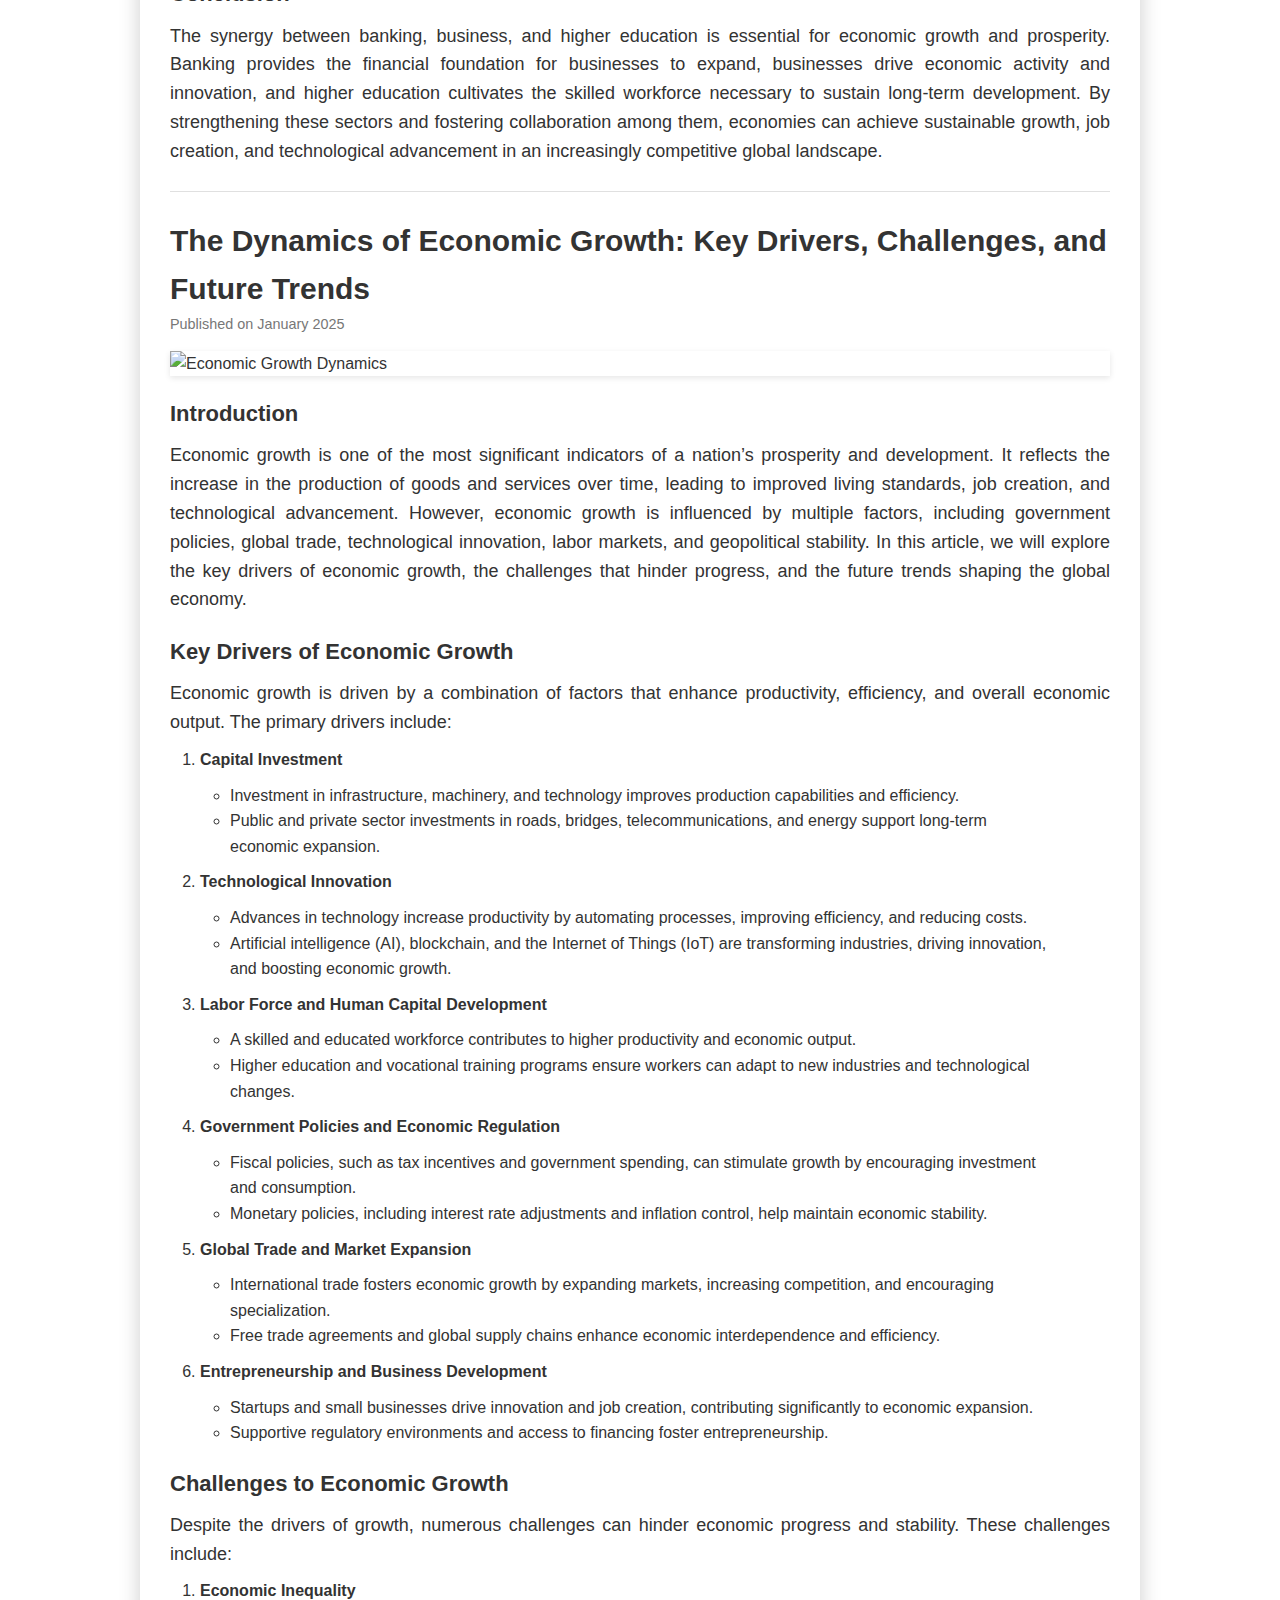
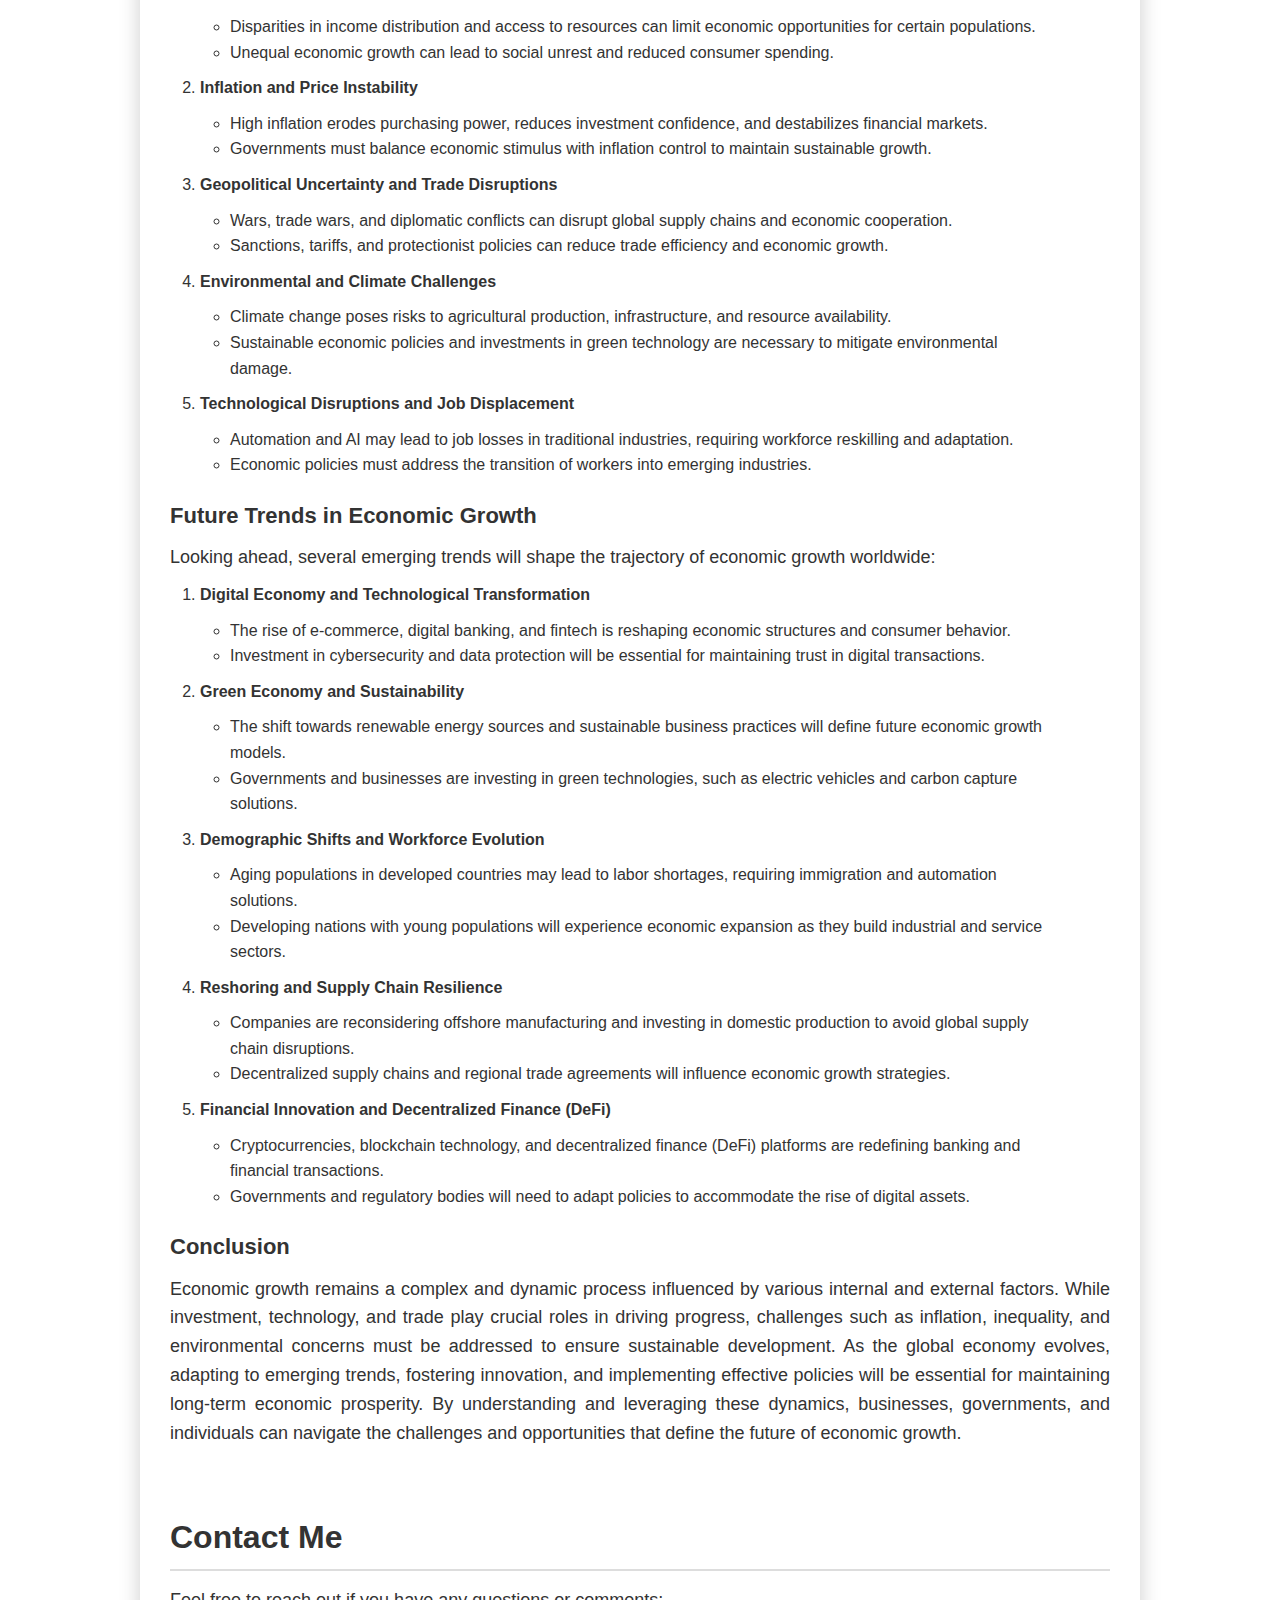
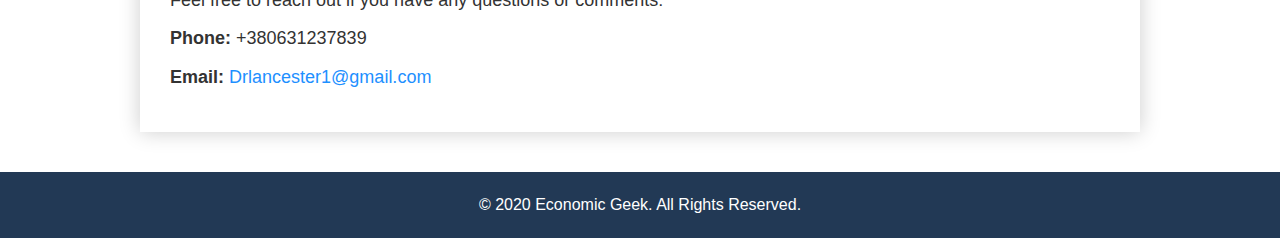
==== commit 7f8fcd22: "Add files via upload" ====
--- a/index.html
+++ b/index.html
@@ -3,30 +3,9 @@
 <head>
   <meta charset="UTF-8" />
   <meta name="viewport" content="width=device-width, initial-scale=1.0"/>
-  <meta name="description" content="Economic Geek: Daily economic insights, financial analysis, and global market trends."/>
-  <meta name="keywords" content="economic analysis, finance, global markets, investment, business insights"/>
-  <meta name="robots" content="index, follow"/>
-  <link rel="canonical" href="https://economicgeek.blog/"/>
-  
-  <!-- Open Graph for Social Sharing -->
-  <meta property="og:title" content="Economic Geek: Insights & Market Trends"/>
-  <meta property="og:description" content="Stay updated with the latest economic insights, financial trends, and market analysis."/>
-  <meta property="og:image" content="https://economicgeek.blog/images/economic_bg.jpg"/>
-  <meta property="og:url" content="https://economicgeek.blog/"/>
-  <meta property="og:type" content="website"/>
-  
-  <!-- Twitter Card -->
-  <meta name="twitter:card" content="summary_large_image"/>
-  <meta name="twitter:title" content="Economic Geek: Insights & Market Trends"/>
-  <meta name="twitter:description" content="Daily updates on economics, finance, and business trends."/>
-  <meta name="twitter:image" content="https://economicgeek.blog/images/economic_bg.jpg"/>
-  
-  <!-- Favicon -->
-  <link rel="icon" href="https://economicgeek.blog/favicon.ico" type="image/x-icon">
-  
   <title>Economic Geek</title>
-  
   <style>
+    /* Reset and Typography */
     * {
       margin: 0;
       padding: 0;
@@ -36,6 +15,7 @@
       font-family: 'Helvetica Neue', Arial, sans-serif;
       color: #333;
       line-height: 1.6;
+      /* Background image for the entire page (replace with your own path or URL) */
       background: url("images/economic_bg.jpg") no-repeat center center fixed;
       background-size: cover;
     }
@@ -46,6 +26,7 @@
     a:hover {
       text-decoration: underline;
     }
+    /* Header */
     header {
       background: rgba(10,35,66,0.8);
       color: #fff;
@@ -54,12 +35,20 @@
       position: relative;
     }
     header h1 {
+      margin: 0;
       font-size: 48px;
-    }
+      letter-spacing: 1px;
+    }
+    header p {
+      margin: 10px 0 0;
+      font-size: 20px;
+    }
+    /* Navigation */
     nav {
-      background: rgba(27,58,102,0.9);
+      background-color: rgba(27,58,102,0.9);
       display: flex;
       justify-content: center;
+      flex-wrap: wrap;
       padding: 15px 0;
     }
     nav a {
@@ -67,25 +56,95 @@
       padding: 15px 30px;
       font-size: 18px;
       text-transform: uppercase;
+      letter-spacing: 0.5px;
+      text-decoration: none;
     }
     nav a:hover {
-      background: rgba(22,48,89,1);
-    }
+      background-color: rgba(22,48,89,1);
+    }
+    /* Main Container */
     .container {
       width: 90%;
       max-width: 1000px;
       margin: 30px auto;
-      background: #fff;
+      background-color: #fff;
       padding: 30px;
       box-shadow: 0 0 20px rgba(0,0,0,0.2);
     }
+    /* About Me Section */
+    #about {
+      margin-bottom: 40px;
+    }
+    #about h2 {
+      font-size: 32px;
+      margin-bottom: 15px;
+      border-bottom: 2px solid #ddd;
+      padding-bottom: 5px;
+    }
+    #about p {
+      font-size: 18px;
+      margin-bottom: 15px;
+      text-align: justify;
+    }
+    /* Blog Posts */
+    .blog-post {
+      border-bottom: 1px solid #e0e0e0;
+      padding-bottom: 25px;
+      margin-bottom: 25px;
+    }
+    .blog-post:last-child {
+      border: none;
+    }
+    .blog-post h2 {
+      font-size: 30px;
+      margin-top: 0;
+    }
+    .blog-post .pub-date {
+      font-size: 0.9em;
+      color: #777;
+      margin-bottom: 10px;
+    }
+    .blog-post p {
+      font-size: 18px;
+      text-align: justify;
+    }
+    .blog-post .reference {
+      font-size: 0.9em;
+      color: #777;
+      margin-top: 10px;
+    }
+    .blog-post h3 {
+      font-size: 22px;
+      margin: 20px 0 10px;
+    }
+    .blog-post ul, .blog-post ol {
+      margin: 10px 30px;
+    }
+    /* Images */
     .blog-post img {
-      width: 100%;
+      display: block;
+      max-width: 100%;
       height: auto;
+      margin: 15px auto;
       box-shadow: 0 2px 6px rgba(0,0,0,0.1);
     }
+    /* Contact Section */
+    #contact {
+      margin-top: 40px;
+    }
+    #contact h2 {
+      font-size: 32px;
+      margin-bottom: 15px;
+      border-bottom: 2px solid #ddd;
+      padding-bottom: 5px;
+    }
+    #contact p {
+      font-size: 18px;
+      margin-bottom: 10px;
+    }
+    /* Footer */
     footer {
-      background: rgba(10,35,66,0.9);
+      background-color: rgba(10,35,66,0.9);
       color: #fff;
       text-align: center;
       padding: 20px;
@@ -98,38 +157,664 @@
     <h1>Economic Geek</h1>
     <p>Your daily dose of economic insights and analysis</p>
   </header>
-  
+
   <nav>
     <a href="#home">Home</a>
-    <a href="#about">About</a>
+    <a href="#about">About Me</a>
     <a href="#blog">Blog</a>
     <a href="#contact">Contact</a>
   </nav>
-  
+
   <div class="container" id="home">
+    <!-- About Me Section -->
     <section id="about">
       <h2>About Me</h2>
-      <p>Hello! I’m Dr. Adrian Lancaster – an economic geek passionate about finance and policy analysis.</p>
+      <!-- Picture removed from About Me section. -->
+      <p>
+        Hello! I’m Dr. Adrian Lancaster – a self-proclaimed economic geek and passionate writer with over 20 years of experience in the world of finance and academia. I earned my Ph.D. in Economics from Ukrainian Catholic University and have since dedicated my career to unraveling the complexities of global markets and economic policies.
+      </p>
+      <p>
+        I founded <strong>Economic Geek</strong> in <strong>2020</strong> to share my personal insights, research, and reflections on economic trends, inflation, and market dynamics. My goal is to make economic theory accessible and engaging for everyone—from budding economists to curious readers eager to understand how financial forces shape our lives.
+      </p>
+      <p>
+        When I'm not immersed in data or scribbling down my thoughts, you'll find me exploring innovative financial technologies or enjoying a quiet afternoon at a local café, pondering the next big economic trend.
+      </p>
     </section>
-    
+
+    <!-- Blog Posts Section -->
     <section id="blog">
-      <h2>Latest Blog Posts</h2>
-      <article class="blog-post">
-        <h3>The State of Global Inflation in 2025</h3>
-        <p>Published on 03/03/2025</p>
-        <img src="https://economicgeek.blog/images/global-inflation.jpg" alt="Global Inflation">
-        <p>Explore the latest inflation trends and economic policies worldwide.</p>
+      <!-- ARTICLE 1 -->
+      <article class="blog-post">
+        <h2>The State of Global Inflation in 2025</h2>
+        <div class="pub-date">Published on 02/22/2023</div>
+        <img src="https://marber-cdn.economist.com/foundations/latest/images/brand-identifiers/the-economist/logo-red.svg" alt="Global Inflation">
+        <p>
+          In this post, I delve into the current trends of global inflation and explore how central banks are navigating unprecedented economic challenges. My analysis draws on data from various trusted sources.
+        </p>
+        <p class="reference">
+          Reference: <a href="https://www.economist.com/finance-and-economics" target="_blank">The Economist</a>
+        </p>
+      </article>
+
+      <!-- ARTICLE 2 -->
+      <article class="blog-post">
+        <h2>The Impact of Technology on Labor Markets</h2>
+        <div class="pub-date">Published on 02/05/2023</div>
+        <img src="https://static.captcha-delivery.com/captcha/assets/set/7e02d37e62c4a70b5b5237d99b3fbf286ad093b8/logo.png?update_cache=1685082259213883523" alt="Technology and Labor Markets">
+        <p>
+          Technology is reshaping the world of work. In this entry, I examine the dual-edged effects of automation and artificial intelligence on employment, offering my personal reflections and strategies for adaptation.
+        </p>
+        <p class="reference">
+          Reference: <a href="https://www.wsj.com/markets" target="_blank">Wall Street Journal</a>
+        </p>
+      </article>
+
+      <!-- ARTICLE 3 -->
+      <article class="blog-post">
+        <h2>Investment Strategies in a Volatile Economy</h2>
+        <div class="pub-date">Published on 02/20/2023</div>
+        <img src="https://mma.prnewswire.com/media/649927/Bloomberg_Black_Logo.jpg?w=200" alt="Volatile Economy">
+        <p>
+          Navigating investments during uncertain times can be daunting. Here, I share my approach to building a diversified portfolio, drawing insights from Bloomberg and my own experience.
+        </p>
+        <p class="reference">
+          Reference: <a href="https://www.bloomberg.com/markets" target="_blank">Bloomberg</a>
+        </p>
+      </article>
+
+      <!-- ARTICLE 4 -->
+      <article class="blog-post">
+        <h2>Understanding Behavioral Finance</h2>
+        <div class="pub-date">Published on 03/01/2023</div>
+        <img src="https://upload.wikimedia.org/wikipedia/en/5/51/Harvard_Business_Review_logo_2024.png" alt="Behavioral Finance">
+        <p>
+          Our financial decisions are often driven by emotion rather than logic. In this post, I explore the fascinating field of behavioral finance and how it influences our investment choices, referencing insights from Harvard Business Review.
+        </p>
+        <p class="reference">
+          Reference: <a href="https://hbr.org/topic/finance" target="_blank">Harvard Business Review</a>
+        </p>
+      </article>
+
+      <!-- ARTICLE 5 -->
+      <article class="blog-post">
+        <h2>The Economic Impact of Inflation: Causes, Consequences, and Policy Responses</h2>
+        <div class="pub-date">Published on 03/04/2023</div>
+        <img src="https://cdn.discordapp.com/attachments/575663602770509873/1345691030476947517/db9d6b3f-83d0-45ee-8200-4d66dbd7769b.webp?ex=67c577ef&is=67c4266f&hm=d29ada30833dbd3a7e6594dce60391c9d97301cc18fc13fc0c5ba8010480f31b&" alt="Inflation Effects">
+        <h3>Introduction</h3>
+        <p>
+          Inflation is a persistent economic phenomenon that affects individuals, businesses, and governments alike. It refers to the general increase in the prices of goods and services over time, leading to a decrease in the purchasing power of money...
+        </p>
+      </article>
+
+      <!-- ARTICLE 6 -->
+      <article class="blog-post">
+        <h2>The Rise of Cryptocurrencies: Impact, Challenges, and Future Prospects</h2>
+        <div class="pub-date">Published on March 3rd, 2022</div>
+        <img src="https://cdn.discordapp.com/attachments/575663602770509873/1345333231318470656/DALLE_2025-03-01_02.53.02_-_A_futuristic_digital_artwork_depicting_Bitcoin_and_artificial_intelligence_merging._The_image_features_a_glowing_Bitcoin_symbol_intertwined_with_neura.webp?ex=67c624f5&is=67c4d375&hm=52ce2660ec09d59b2a283b880cb1b4d1877e3eab09c22085f5c506f8f4ef5f86&" alt="Cryptocurrency Rise">
+        <h3>Introduction</h3>
+        <p>
+          Cryptocurrencies have transformed from a niche technology into a global financial phenomenon. Originally introduced with Bitcoin in 2009, cryptocurrencies now represent a diverse ecosystem of digital assets with various applications. This article explores the rise of cryptocurrencies, their economic and financial implications, regulatory challenges, and what the future may hold for this rapidly evolving sector.
+        </p>
+        <h3>What Are Cryptocurrencies?</h3>
+        <p>
+          Cryptocurrencies are decentralized digital currencies that rely on blockchain technology to facilitate peer-to-peer transactions. Unlike traditional fiat currencies issued by central banks, cryptocurrencies operate on decentralized networks, removing the need for intermediaries. Key features of cryptocurrencies include:
+        </p>
+        <ul>
+          <li><strong>Decentralization</strong>: No single entity controls the currency, reducing reliance on financial institutions.</li>
+          <li><strong>Blockchain Technology</strong>: Transactions are recorded on a secure, immutable public ledger.</li>
+          <li><strong>Limited Supply</strong>: Many cryptocurrencies, such as Bitcoin, have a fixed supply to prevent inflation.</li>
+          <li><strong>Pseudonymity</strong>: Users can transact without revealing their real identities, offering a level of privacy.</li>
+        </ul>
+        <h3>The Economic Impact of Cryptocurrencies</h3>
+        <p>
+          Cryptocurrencies have had significant effects on global financial markets and economies. Some of the key economic implications include:
+        </p>
+        <ol>
+          <li>
+            <strong>Disrupting Traditional Financial Systems</strong><br/>
+            Cryptocurrencies challenge the traditional banking system by enabling direct transactions without intermediaries. This has led to innovations such as decentralized finance (DeFi), which offers financial services like lending, borrowing, and trading without banks.
+          </li>
+          <li>
+            <strong>Financial Inclusion</strong><br/>
+            Cryptocurrencies provide access to financial services for unbanked populations worldwide. In regions with unstable banking systems, digital currencies allow people to store and transfer value securely.
+          </li>
+          <li>
+            <strong>Investment and Speculation</strong><br/>
+            The cryptocurrency market has attracted investors and traders, leading to substantial market volatility. Bitcoin and other digital assets are often seen as “digital gold”—a hedge against inflation and economic uncertainty.
+          </li>
+          <li>
+            <strong>Remittances and Cross-Border Transactions</strong><br/>
+            Traditional international transfers are costly and slow. Cryptocurrencies enable faster and cheaper cross-border transactions, benefiting migrant workers and businesses engaged in global trade.
+          </li>
+          <li>
+            <strong>Innovation and Job Creation</strong><br/>
+            The rise of blockchain technology has led to the growth of new industries, creating jobs in areas such as software development, cybersecurity, and digital asset management.
+          </li>
+        </ol>
+        <h3>Challenges Facing Cryptocurrencies</h3>
+        <p>
+          Despite their potential, cryptocurrencies face several challenges that impact their adoption and stability:
+        </p>
+        <ol>
+          <li>
+            <strong>Regulatory Uncertainty</strong><br/>
+            Governments and financial institutions struggle to regulate cryptocurrencies due to their decentralized nature. Some countries have embraced digital assets, while others have imposed restrictions or outright bans.
+          </li>
+          <li>
+            <strong>Price Volatility</strong><br/>
+            The cryptocurrency market is known for extreme price fluctuations, making it difficult to use digital currencies as stable stores of value. Bitcoin, for example, has experienced dramatic price swings, impacting investor confidence.
+          </li>
+          <li>
+            <strong>Security Concerns</strong><br/>
+            Although blockchain technology is secure, cryptocurrency exchanges and wallets have been targeted by hackers, leading to significant financial losses. Ensuring robust security measures remains a priority.
+          </li>
+          <li>
+            <strong>Scalability Issues</strong><br/>
+            Many blockchain networks struggle with scalability, resulting in slow transaction times and high fees. Efforts to improve scalability, such as Ethereum’s transition to Ethereum 2.0, aim to address these concerns.
+          </li>
+          <li>
+            <strong>Environmental Impact</strong><br/>
+            The energy consumption of cryptocurrency mining, particularly proof-of-work (PoW) networks like Bitcoin, has raised concerns about sustainability. Some projects are transitioning to energy-efficient consensus mechanisms such as proof-of-stake (PoS).
+          </li>
+        </ol>
+        <h3>The Future of Cryptocurrencies</h3>
+        <p>
+          The future of cryptocurrencies depends on technological advancements, regulatory developments, and market adoption. Several trends are likely to shape the sector:
+        </p>
+        <ol>
+          <li>
+            <strong>Central Bank Digital Currencies (CBDCs)</strong><br/>
+            Many governments are exploring the issuance of CBDCs to combine the benefits of digital assets with the stability of traditional currencies. China’s digital yuan and the European Central Bank’s digital euro are examples of ongoing projects.
+          </li>
+          <li>
+            <strong>Mainstream Adoption</strong><br/>
+            Major financial institutions and corporations are increasingly integrating cryptocurrencies into their business models. Companies like Tesla, PayPal, and Visa have facilitated cryptocurrency transactions, signaling broader acceptance.
+          </li>
+          <li>
+            <strong>Regulatory Clarity</strong><br/>
+            Governments worldwide are working on clearer regulatory frameworks for cryptocurrencies. Well-structured regulations could encourage institutional adoption while mitigating risks associated with illicit activities.
+          </li>
+          <li>
+            <strong>Improved Technology</strong><br/>
+            Innovations such as layer-2 scaling solutions, interoperability protocols, and smart contract advancements will enhance the efficiency and usability of cryptocurrencies.
+          </li>
+          <li>
+            <strong>Integration with Traditional Finance</strong><br/>
+            The rise of crypto-based financial products, including ETFs, stablecoins, and decentralized lending platforms, indicates a growing synergy between traditional finance and the digital asset ecosystem.
+          </li>
+        </ol>
+        <h3>Conclusion</h3>
+        <p>
+          Cryptocurrencies represent a fundamental shift in the global financial landscape. While they offer numerous benefits, including decentralization, financial inclusion, and investment opportunities, challenges such as regulatory uncertainty and volatility must be addressed. The future of digital currencies will depend on technological progress, policy developments, and market dynamics. As cryptocurrencies continue to evolve, their impact on economies and financial systems will be profound, shaping the way we transact and store value in the digital age.
+        </p>
+      </article>
+
+      <!-- ARTICLE 7: Updated Article -->
+      <article class="blog-post">
+        <h2>The Economic Impact of the Ukraine War: Global and Regional Consequences</h2>
+        <div class="pub-date">Published on December 2024</div>
+        <img src="https://media.discordapp.net/attachments/575663602770509873/1345871867474477066/5w2QaY.jpg-2.jpeg?ex=67c6205a&is=67c4ceda&hm=864cb717cf904fe571d5f04db90d2b6e63d408a45033d060ff10c4e874de6970&=&format=webp&width=940&height=936" alt="Ukraine War Economic Impact">
+        <h3>Introduction</h3>
+        <p>
+          The ongoing war in Ukraine has had far-reaching economic consequences, not only for Ukraine and Russia but also for the global economy. From disrupted supply chains to soaring energy prices and food shortages, the conflict has triggered economic instability across multiple sectors. This article explores the economic impact of the war, examining its effects on inflation, energy markets, global trade, and geopolitical realignments.
+        </p>
+        <h3>Impact on Ukraine’s Economy</h3>
+        <p>
+          The war has severely damaged Ukraine’s economy, leading to major disruptions in production, trade, and investment. Key consequences include:
+        </p>
+        <ol>
+          <li>
+            <strong>GDP Contraction</strong>
+            <ul>
+              <li>Ukraine’s GDP has declined sharply due to the destruction of infrastructure, displacement of workers, and reduced industrial output.</li>
+              <li>Significant losses have been reported in key sectors such as agriculture, manufacturing, and technology.</li>
+            </ul>
+          </li>
+          <li>
+            <strong>Rising Inflation and Currency Devaluation</strong>
+            <ul>
+              <li>The Ukrainian hryvnia has depreciated due to war-related economic instability.</li>
+              <li>Inflation has surged as supply chain disruptions and wartime conditions increase the prices of essential goods and services.</li>
+            </ul>
+          </li>
+          <li>
+            <strong>Decline in Agricultural Exports</strong>
+            <ul>
+              <li>Ukraine, one of the world's largest producers of wheat, corn, and sunflower oil, has seen its agricultural production and exports disrupted.</li>
+              <li>This disruption has contributed to global food shortages and rising prices.</li>
+            </ul>
+          </li>
+          <li>
+            <strong>Foreign Aid and Economic Support</strong>
+            <ul>
+              <li>Ukraine has received substantial financial aid from Western countries and international institutions.</li>
+              <li>Long-term recovery will depend on continued investments and comprehensive structural reforms.</li>
+            </ul>
+          </li>
+        </ol>
+        <h3>Impact on Russia’s Economy</h3>
+        <ol>
+          <li>
+            <strong>Sanctions and Trade Restrictions</strong>
+            <ul>
+              <li>Severe sanctions imposed by the U.S., EU, and other allies have targeted Russian banks, businesses, and individuals.</li>
+              <li>Restrictions on technology exports and financial transactions have significantly hindered Russia’s economic activities.</li>
+            </ul>
+          </li>
+          <li>
+            <strong>Oil and Gas Revenue Volatility</strong>
+            <ul>
+              <li>Western bans on Russian oil and gas have forced Moscow to seek alternative markets, yet the loss of European buyers has weakened revenue streams.</li>
+            </ul>
+          </li>
+          <li>
+            <strong>Ruble Stability and Inflation Control</strong>
+            <ul>
+              <li>Government interventions initially stabilized the ruble; however, inflation remains a persistent concern due to restricted market access.</li>
+            </ul>
+          </li>
+          <li>
+            <strong>Domestic Industry Challenges</strong>
+            <ul>
+              <li>The exit of many Western companies has led to job losses and disrupted supply chains.</li>
+              <li>Efforts to replace foreign products with domestic alternatives are ongoing, though technological gaps remain a challenge.</li>
+            </ul>
+          </li>
+        </ol>
+        <h3>Global Economic Consequences</h3>
+        <ol>
+          <li>
+            <strong>Energy Crisis in Europe</strong>
+            <ul>
+              <li>The EU's heavy reliance on Russian energy has triggered an energy crisis marked by natural gas shortages and soaring electricity costs.</li>
+              <li>European governments have implemented emergency measures to stabilize the market.</li>
+            </ul>
+          </li>
+          <li>
+            <strong>Global Food Supply Disruptions</strong>
+            <ul>
+              <li>Disruptions in agricultural production and exports from Ukraine and Russia have led to higher global food prices and increased food insecurity, especially in developing countries.</li>
+            </ul>
+          </li>
+          <li>
+            <strong>Inflation and Interest Rate Hikes</strong>
+            <ul>
+              <li>Rising energy costs and supply chain disruptions have fueled global inflation.</li>
+              <li>Central banks around the world have responded with interest rate hikes, impacting economic growth and investment.</li>
+            </ul>
+          </li>
+          <li>
+            <strong>Shifts in Global Trade Alliances</strong>
+            <ul>
+              <li>The conflict has prompted countries to reevaluate trade relationships and reduce dependencies on traditional Western-Russian ties.</li>
+              <li>Efforts to diversify supply chains and increase domestic production are accelerating.</li>
+            </ul>
+          </li>
+        </ol>
+        <h3>Long-Term Economic Outlook</h3>
+        <p>
+          The long-term impact of the Ukraine war will depend on the conflict’s duration, the pace of reconstruction in Ukraine, and broader geopolitical shifts. Potential scenarios include:
+        </p>
+        <ul>
+          <li><strong>Continued Sanctions and Economic Isolation of Russia</strong>: Persistent sanctions could lead to prolonged economic stagnation and diminished global influence for Russia.</li>
+          <li><strong>Reconstruction and Recovery for Ukraine</strong>: Post-war rebuilding will require extensive international aid and investment, along with structural reforms.</li>
+          <li><strong>Energy Market Reconfiguration</strong>: The crisis is accelerating the transition toward renewable energy and alternative energy sources.</li>
+          <li><strong>Global Economic Realignment</strong>: Shifts in trade patterns and strategic alliances may reshape the international economic order.</li>
+        </ul>
+        <h3>Conclusion</h3>
+        <p>
+          The economic consequences of the Ukraine war extend far beyond the battlefield. While Ukraine faces severe economic devastation, Russia grapples with sanctions, trade restrictions, and revenue challenges. The conflict has also triggered global inflationary pressures, energy crises, and shifts in trade relationships. As the war continues, its long-term economic implications will play a pivotal role in shaping international finance, trade, and geopolitical strategies.
+        </p>
+      </article>
+
+      <!-- ARTICLE 8 -->
+      <article class="blog-post">
+        <h2>The Russian Currency in 2023: Performance, Challenges, and Economic Implications</h2>
+        <div class="pub-date">Published on December 2023</div>
+        <img src="https://upload.wikimedia.org/wikipedia/commons/thumb/8/89/5000_rubles_obverse_2023.jpg/440px-5000_rubles_obverse_2023.jpg" alt="Russian Currency 2023">
+        <h3>Introduction</h3>
+        <p>
+          The Russian ruble has experienced significant fluctuations throughout 2023 due to ongoing geopolitical tensions, economic sanctions, and global energy market shifts. Following the initial economic shocks of 2022 after the invasion of Ukraine, Russia adapted its monetary policies and trade strategies to stabilize its currency. However, the ruble continued to face volatility amid tightening Western sanctions, reduced energy revenues, and shifting trade alliances. This article examines the performance of the Russian currency in 2023, the key challenges it faced, and its broader economic implications.
+        </p>
+        <h3>Performance of the Russian Ruble in 2023</h3>
+        <p>
+          The ruble started 2023 at a relatively stable level, bolstered by capital controls and high energy revenues from the previous year. However, as the year progressed, the ruble experienced significant fluctuations due to multiple economic pressures.
+        </p>
+        <ol>
+          <li>
+            <strong>Depreciation Against Major Currencies</strong>
+            <ul>
+              <li>The ruble weakened against the U.S. dollar and the euro in 2023 due to declining export revenues and increased capital outflows.</li>
+              <li>The average exchange rate fluctuated between 85 and 100 rubles per U.S. dollar, reflecting market uncertainty.</li>
+            </ul>
+          </li>
+          <li>
+            <strong>Influence of Energy Prices</strong>
+            <ul>
+              <li>Russia's economy remains heavily dependent on oil and gas exports. While Moscow managed to find alternative buyers, such as China and India, Western sanctions on Russian oil and gas exports significantly reduced foreign currency inflows.</li>
+              <li>The decrease in energy revenues exerted downward pressure on the ruble, forcing additional capital controls and interventions.</li>
+            </ul>
+          </li>
+          <li>
+            <strong>Impact of Western Sanctions</strong>
+            <ul>
+              <li>Financial restrictions imposed by Western nations, including freezing Russian central bank assets and excluding major banks from SWIFT, limited Russia's access to international financial markets.</li>
+              <li>Sanctions targeting key industries further weakened economic stability.</li>
+            </ul>
+          </li>
+        </ol>
+        <h3>Key Challenges for the Ruble in 2023</h3>
+        <ol>
+          <li>
+            <strong>High Inflation and Interest Rate Adjustments</strong>
+            <ul>
+              <li>Inflationary pressures persisted due to supply chain disruptions and reduced import availability.</li>
+              <li>The Central Bank of Russia frequently adjusted interest rates to control inflation, though high borrowing costs dampened growth.</li>
+            </ul>
+          </li>
+          <li>
+            <strong>Trade Realignment and Reduced Reserves</strong>
+            <ul>
+              <li>Russia's pivot toward Asian, African, and Latin American markets mitigated some impacts but did not fully replace lost European trade.</li>
+              <li>Non-dollar transactions increased, reducing global demand for the ruble.</li>
+            </ul>
+          </li>
+          <li>
+            <strong>Capital Flight and Investor Confidence</strong>
+            <ul>
+              <li>Despite capital controls, many investors moved their assets abroad, reflecting concerns over long-term stability.</li>
+            </ul>
+          </li>
+        </ol>
+        <h3>Government Measures to Stabilize the Ruble</h3>
+        <ol>
+          <li>
+            <strong>Capital Controls and Export Regulations</strong>
+            <ul>
+              <li>Restrictions on foreign currency transactions were imposed to curb capital flight.</li>
+              <li>Exporters were mandated to convert a portion of their earnings into rubles.</li>
+            </ul>
+          </li>
+          <li>
+            <strong>Increased Domestic Production and Import Substitution</strong>
+            <ul>
+              <li>Efforts were intensified to boost domestic production and reduce reliance on Western imports.</li>
+            </ul>
+          </li>
+          <li>
+            <strong>Strategic Partnerships with Non-Western Economies</strong>
+            <ul>
+              <li>Trade relations with China, India, Turkey, and Middle Eastern nations were expanded.</li>
+              <li>Alternative currencies gained traction in bilateral agreements.</li>
+            </ul>
+          </li>
+        </ol>
+        <h3>Economic Implications and Future Outlook</h3>
+        <ol>
+          <li>
+            <strong>Effectiveness of Trade Diversification</strong>
+            <ul>
+              <li>Strengthening ties with non-Western nations will be crucial to resist future shocks.</li>
+            </ul>
+          </li>
+          <li>
+            <strong>Sanctions and Geopolitical Developments</strong>
+            <ul>
+              <li>Continued or intensified sanctions could further pressure the ruble.</li>
+            </ul>
+          </li>
+          <li>
+            <strong>Monetary and Fiscal Policy Adjustments</strong>
+            <ul>
+              <li>Effective management of inflation, interest rates, and fiscal policies will be key to long-term stability.</li>
+            </ul>
+          </li>
+        </ol>
+        <h3>Conclusion</h3>
+        <p>
+          The Russian ruble in 2023 faced multiple challenges including declining export revenues, inflation, capital flight, and the impact of Western sanctions. While government interventions have provided short-term relief, long-term sustainability remains uncertain. The future stability of the ruble will depend on Russia’s ability to diversify trade, manage monetary policy effectively, and adapt to ongoing geopolitical shifts.
+        </p>
+      </article>
+
+      <!-- ARTICLE 9 -->
+      <article class="blog-post">
+        <h2>Banking, Business, and the Role of Higher Education in Economic Growth</h2>
+        <div class="pub-date">Published on January 2025</div>
+        <img src="https://cdn.discordapp.com/attachments/575663602770509873/1345871896234819594/Picture1.jpeg?ex=67c62061&is=67c4cee1&hm=398765c4c470872bfaf33856ce6d796dc172c76d8b049015f2aecfd57b056250&">
+        <h3>Introduction</h3>
+        <p>
+          The interconnected relationship between banking, business, and higher education plays a crucial role in shaping modern economies. Banking systems provide the financial infrastructure necessary for businesses to thrive, while business growth drives job creation and innovation. At the same time, higher education institutions equip individuals with the skills and knowledge needed to sustain economic development. This article explores the role of banking in business success, the impact of business on economic growth, and the significance of higher education in fostering a competitive workforce.
+        </p>
+        <h3>The Role of Banking in Business Growth</h3>
+        <p>
+          A well-functioning banking sector is essential for economic stability and business expansion. Banks provide businesses with essential financial services, such as credit, investment opportunities, and risk management solutions. The key contributions of banking to business development include:
+        </p>
+        <ol>
+          <li>
+            <strong>Access to Capital</strong><br/>
+            Banks provide loans and credit lines to businesses, enabling them to expand operations, invest in technology, and hire employees. Small and medium-sized enterprises (SMEs) rely on banking institutions to secure financing for growth and sustainability.
+          </li>
+          <li>
+            <strong>Financial Stability and Risk Management</strong><br/>
+            Businesses use banking services to manage cash flow, hedge against currency fluctuations, and protect assets from financial risks. Insurance products offered by banks help mitigate business risks associated with market volatility and economic downturns.
+          </li>
+          <li>
+            <strong>Facilitating Trade and Investments</strong><br/>
+            Banks enable international trade through foreign exchange services, trade financing, and payment processing solutions. Investment banking supports corporate expansions, mergers, and acquisitions by providing strategic financial advice and capital raising options.
+          </li>
+          <li>
+            <strong>Encouraging Entrepreneurship</strong><br/>
+            Startup incubators and financial grants provided by banks encourage innovation and new business creation. Digital banking and fintech solutions have lowered entry barriers for entrepreneurs seeking financial support.
+          </li>
+        </ol>
+        <h3>The Impact of Business on Economic Development</h3>
+        <p>
+          Business activity is a fundamental driver of economic prosperity, job creation, and technological advancements. A thriving business sector contributes to:
+        </p>
+        <ol>
+          <li>
+            <strong>Employment Generation</strong><br/>
+            Businesses create jobs across various industries, leading to higher income levels and improved living standards. The gig economy and digital platforms have introduced new employment opportunities worldwide.
+          </li>
+          <li>
+            <strong>Innovation and Technological Advancement</strong><br/>
+            Businesses invest in research and development (R&D), leading to the creation of new products and services. Competitive markets drive technological innovations that enhance productivity and efficiency.
+          </li>
+          <li>
+            <strong>Tax Revenue and Public Services</strong><br/>
+            Businesses contribute to government revenues through corporate taxes, which fund infrastructure, healthcare, and social programs. A strong business sector reduces reliance on government aid by fostering self-sustaining economic activities.
+          </li>
+          <li>
+            <strong>Global Trade and Market Expansion</strong><br/>
+            Multinational corporations and international trade agreements open new markets, increasing economic interconnectivity. Supply chain development boosts regional economies and encourages foreign direct investment (FDI).
+          </li>
+        </ol>
+        <h3>The Role of Higher Education in Business and Economic Growth</h3>
+        <p>
+          Higher education is a critical pillar of economic development, supplying skilled labor and fostering innovation. Universities and colleges prepare individuals to contribute effectively to the workforce and adapt to changing economic trends. Key benefits of higher education include:
+        </p>
+        <ol>
+          <li>
+            <strong>Workforce Development and Skills Enhancement</strong><br/>
+            Higher education institutions equip students with specialized skills in finance, engineering, healthcare, and other industries. Continuous learning programs and professional certifications enhance workforce adaptability.
+          </li>
+          <li>
+            <strong>Entrepreneurship and Business Leadership</strong><br/>
+            Business schools and entrepreneurship programs nurture future business leaders and innovators. University partnerships with industries create real-world training opportunities for students.
+          </li>
+          <li>
+            <strong>Economic Mobility and Social Development</strong><br/>
+            Higher education increases income potential and reduces economic disparities. Educated populations contribute to stable democracies and social progress.
+          </li>
+          <li>
+            <strong>Research and Development Contributions</strong><br/>
+            Universities play a crucial role in advancing research that drives industrial progress and technological breakthroughs. Public and private sector collaborations in academia lead to new business solutions and economic opportunities.
+          </li>
+        </ol>
+        <h3>Conclusion</h3>
+        <p>
+          The synergy between banking, business, and higher education is essential for economic growth and prosperity. Banking provides the financial foundation for businesses to expand, businesses drive economic activity and innovation, and higher education cultivates the skilled workforce necessary to sustain long-term development. By strengthening these sectors and fostering collaboration among them, economies can achieve sustainable growth, job creation, and technological advancement in an increasingly competitive global landscape.
+        </p>
+      </article>
+
+      <!-- ARTICLE 10 -->
+      <article class="blog-post">
+        <h2>The Dynamics of Economic Growth: Key Drivers, Challenges, and Future Trends</h2>
+        <div class="pub-date">Published on January 2025</div>
+        <img src="https://media.discordapp.net/attachments/575663602770509873/1345698202057183242/PO1-UPF0828023-ECO.jpg?ex=67c57e9d&is=67c42d1d&hm=c21828888b5210a5d69be88ef3554e9f6689261c308e7c7cbcbadd41dd3c9169&=&format=webp&width=1004&height=936" alt="Economic Growth Dynamics">
+        <h3>Introduction</h3>
+        <p>
+          Economic growth is one of the most significant indicators of a nation’s prosperity and development. It reflects the increase in the production of goods and services over time, leading to improved living standards, job creation, and technological advancement. However, economic growth is influenced by multiple factors, including government policies, global trade, technological innovation, labor markets, and geopolitical stability. In this article, we will explore the key drivers of economic growth, the challenges that hinder progress, and the future trends shaping the global economy.
+        </p>
+        <h3>Key Drivers of Economic Growth</h3>
+        <p>
+          Economic growth is driven by a combination of factors that enhance productivity, efficiency, and overall economic output. The primary drivers include:
+        </p>
+        <ol>
+          <li>
+            <strong>Capital Investment</strong>
+            <ul>
+              <li>Investment in infrastructure, machinery, and technology improves production capabilities and efficiency.</li>
+              <li>Public and private sector investments in roads, bridges, telecommunications, and energy support long-term economic expansion.</li>
+            </ul>
+          </li>
+          <li>
+            <strong>Technological Innovation</strong>
+            <ul>
+              <li>Advances in technology increase productivity by automating processes, improving efficiency, and reducing costs.</li>
+              <li>Artificial intelligence (AI), blockchain, and the Internet of Things (IoT) are transforming industries, driving innovation, and boosting economic growth.</li>
+            </ul>
+          </li>
+          <li>
+            <strong>Labor Force and Human Capital Development</strong>
+            <ul>
+              <li>A skilled and educated workforce contributes to higher productivity and economic output.</li>
+              <li>Higher education and vocational training programs ensure workers can adapt to new industries and technological changes.</li>
+            </ul>
+          </li>
+          <li>
+            <strong>Government Policies and Economic Regulation</strong>
+            <ul>
+              <li>Fiscal policies, such as tax incentives and government spending, can stimulate growth by encouraging investment and consumption.</li>
+              <li>Monetary policies, including interest rate adjustments and inflation control, help maintain economic stability.</li>
+            </ul>
+          </li>
+          <li>
+            <strong>Global Trade and Market Expansion</strong>
+            <ul>
+              <li>International trade fosters economic growth by expanding markets, increasing competition, and encouraging specialization.</li>
+              <li>Free trade agreements and global supply chains enhance economic interdependence and efficiency.</li>
+            </ul>
+          </li>
+          <li>
+            <strong>Entrepreneurship and Business Development</strong>
+            <ul>
+              <li>Startups and small businesses drive innovation and job creation, contributing significantly to economic expansion.</li>
+              <li>Supportive regulatory environments and access to financing foster entrepreneurship.</li>
+            </ul>
+          </li>
+        </ol>
+        <h3>Challenges to Economic Growth</h3>
+        <p>
+          Despite the drivers of growth, numerous challenges can hinder economic progress and stability. These challenges include:
+        </p>
+        <ol>
+          <li>
+            <strong>Economic Inequality</strong>
+            <ul>
+              <li>Disparities in income distribution and access to resources can limit economic opportunities for certain populations.</li>
+              <li>Unequal economic growth can lead to social unrest and reduced consumer spending.</li>
+            </ul>
+          </li>
+          <li>
+            <strong>Inflation and Price Instability</strong>
+            <ul>
+              <li>High inflation erodes purchasing power, reduces investment confidence, and destabilizes financial markets.</li>
+              <li>Governments must balance economic stimulus with inflation control to maintain sustainable growth.</li>
+            </ul>
+          </li>
+          <li>
+            <strong>Geopolitical Uncertainty and Trade Disruptions</strong>
+            <ul>
+              <li>Wars, trade wars, and diplomatic conflicts can disrupt global supply chains and economic cooperation.</li>
+              <li>Sanctions, tariffs, and protectionist policies can reduce trade efficiency and economic growth.</li>
+            </ul>
+          </li>
+          <li>
+            <strong>Environmental and Climate Challenges</strong>
+            <ul>
+              <li>Climate change poses risks to agricultural production, infrastructure, and resource availability.</li>
+              <li>Sustainable economic policies and investments in green technology are necessary to mitigate environmental damage.</li>
+            </ul>
+          </li>
+          <li>
+            <strong>Technological Disruptions and Job Displacement</strong>
+            <ul>
+              <li>Automation and AI may lead to job losses in traditional industries, requiring workforce reskilling and adaptation.</li>
+              <li>Economic policies must address the transition of workers into emerging industries.</li>
+            </ul>
+          </li>
+        </ol>
+        <h3>Future Trends in Economic Growth</h3>
+        <p>
+          Looking ahead, several emerging trends will shape the trajectory of economic growth worldwide:
+        </p>
+        <ol>
+          <li>
+            <strong>Digital Economy and Technological Transformation</strong>
+            <ul>
+              <li>The rise of e-commerce, digital banking, and fintech is reshaping economic structures and consumer behavior.</li>
+              <li>Investment in cybersecurity and data protection will be essential for maintaining trust in digital transactions.</li>
+            </ul>
+          </li>
+          <li>
+            <strong>Green Economy and Sustainability</strong>
+            <ul>
+              <li>The shift towards renewable energy sources and sustainable business practices will define future economic growth models.</li>
+              <li>Governments and businesses are investing in green technologies, such as electric vehicles and carbon capture solutions.</li>
+            </ul>
+          </li>
+          <li>
+            <strong>Demographic Shifts and Workforce Evolution</strong>
+            <ul>
+              <li>Aging populations in developed countries may lead to labor shortages, requiring immigration and automation solutions.</li>
+              <li>Developing nations with young populations will experience economic expansion as they build industrial and service sectors.</li>
+            </ul>
+          </li>
+          <li>
+            <strong>Reshoring and Supply Chain Resilience</strong>
+            <ul>
+              <li>Companies are reconsidering offshore manufacturing and investing in domestic production to avoid global supply chain disruptions.</li>
+              <li>Decentralized supply chains and regional trade agreements will influence economic growth strategies.</li>
+            </ul>
+          </li>
+          <li>
+            <strong>Financial Innovation and Decentralized Finance (DeFi)</strong>
+            <ul>
+              <li>Cryptocurrencies, blockchain technology, and decentralized finance (DeFi) platforms are redefining banking and financial transactions.</li>
+              <li>Governments and regulatory bodies will need to adapt policies to accommodate the rise of digital assets.</li>
+            </ul>
+          </li>
+        </ol>
+        <h3>Conclusion</h3>
+        <p>
+          Economic growth remains a complex and dynamic process influenced by various internal and external factors. While investment, technology, and trade play crucial roles in driving progress, challenges such as inflation, inequality, and environmental concerns must be addressed to ensure sustainable development. As the global economy evolves, adapting to emerging trends, fostering innovation, and implementing effective policies will be essential for maintaining long-term economic prosperity. By understanding and leveraging these dynamics, businesses, governments, and individuals can navigate the challenges and opportunities that define the future of economic growth.
+        </p>
       </article>
     </section>
-    
+
+    <!-- Contact Section -->
     <section id="contact">
       <h2>Contact Me</h2>
-      <p>Email: <a href="mailto:Drlancester1@gmail.com">Drlancester1@gmail.com</a></p>
+      <p>Feel free to reach out if you have any questions or comments:</p>
+      <p><strong>Phone:</strong> +380631237839</p>
+      <p><strong>Email:</strong> <a href="mailto:Drlancester1@gmail.com">Drlancester1@gmail.com</a></p>
     </section>
+    <!-- End Contact Section -->
   </div>
-  
+
   <footer>
-    <p>&copy; 2025 Economic Geek. All Rights Reserved.</p>
+    <p>&copy; 2020 Economic Geek. All Rights Reserved.</p>
   </footer>
 </body>
-</html>
+</html>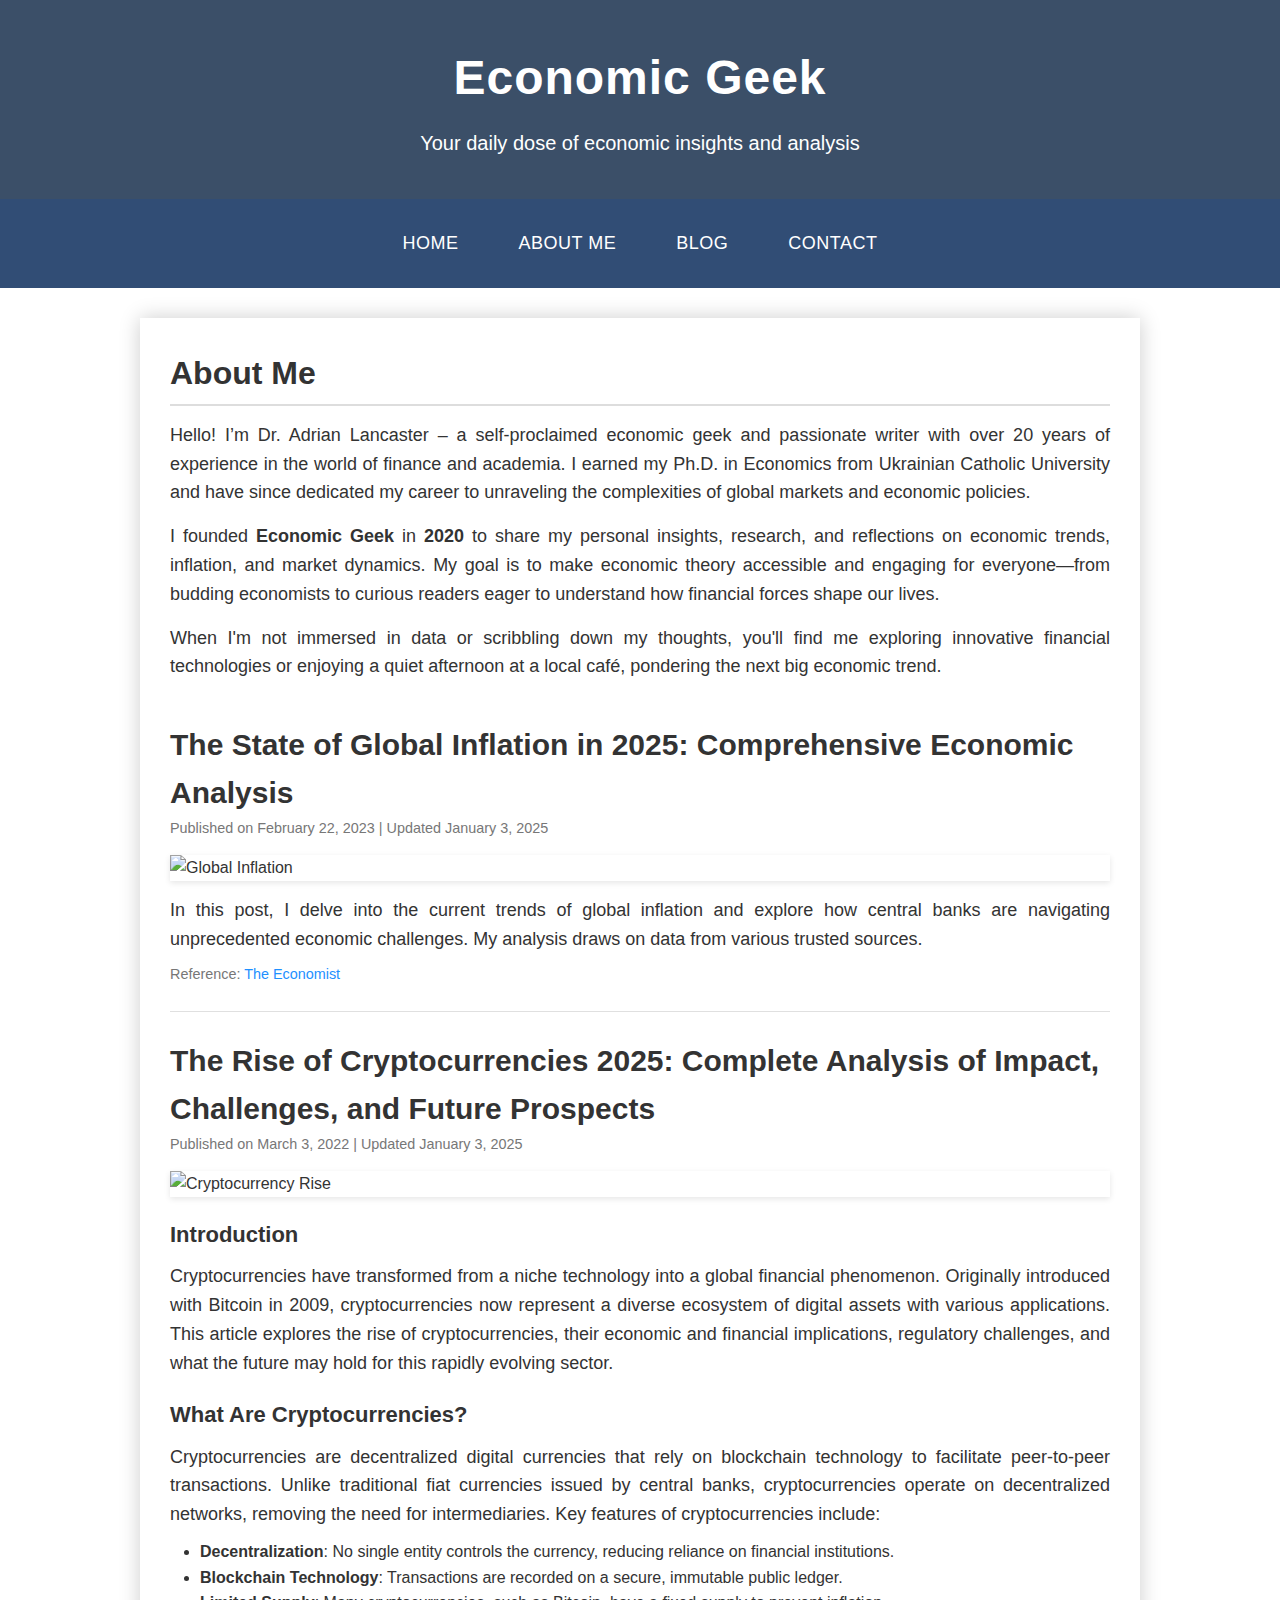
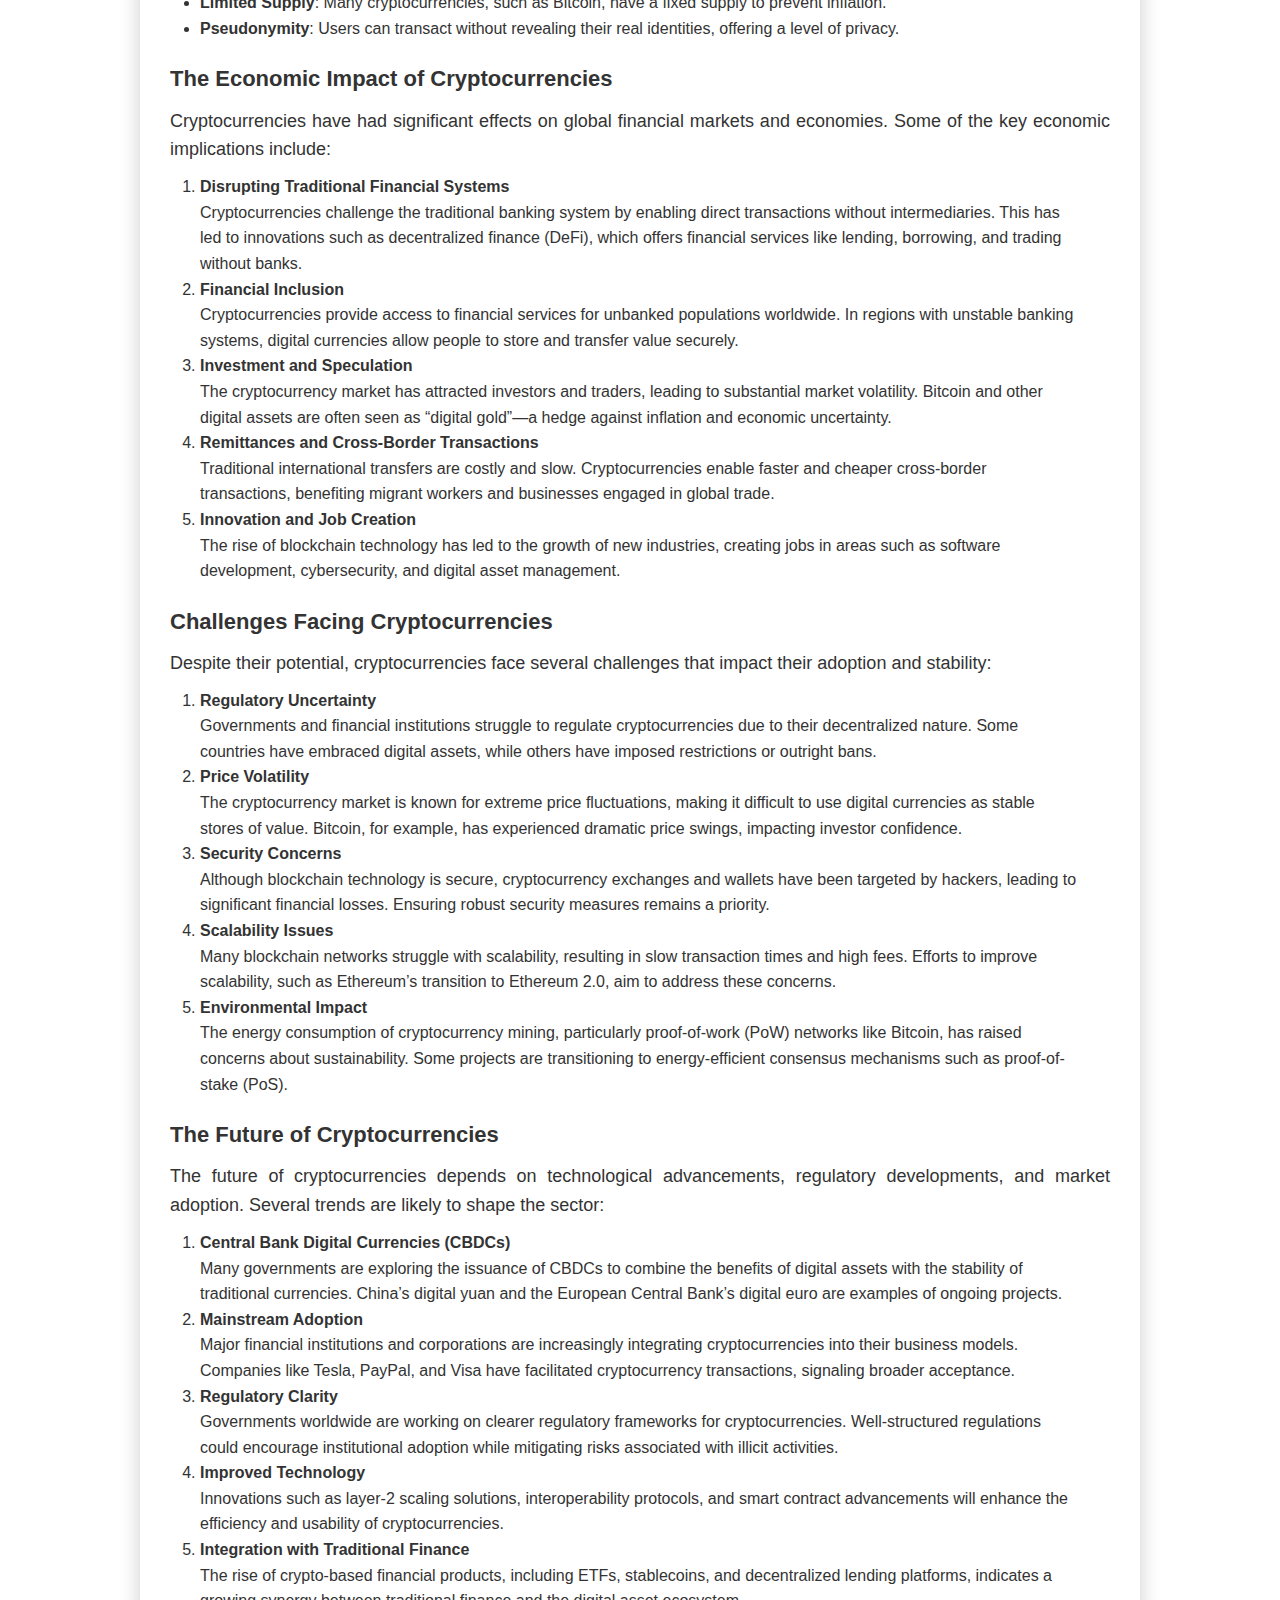
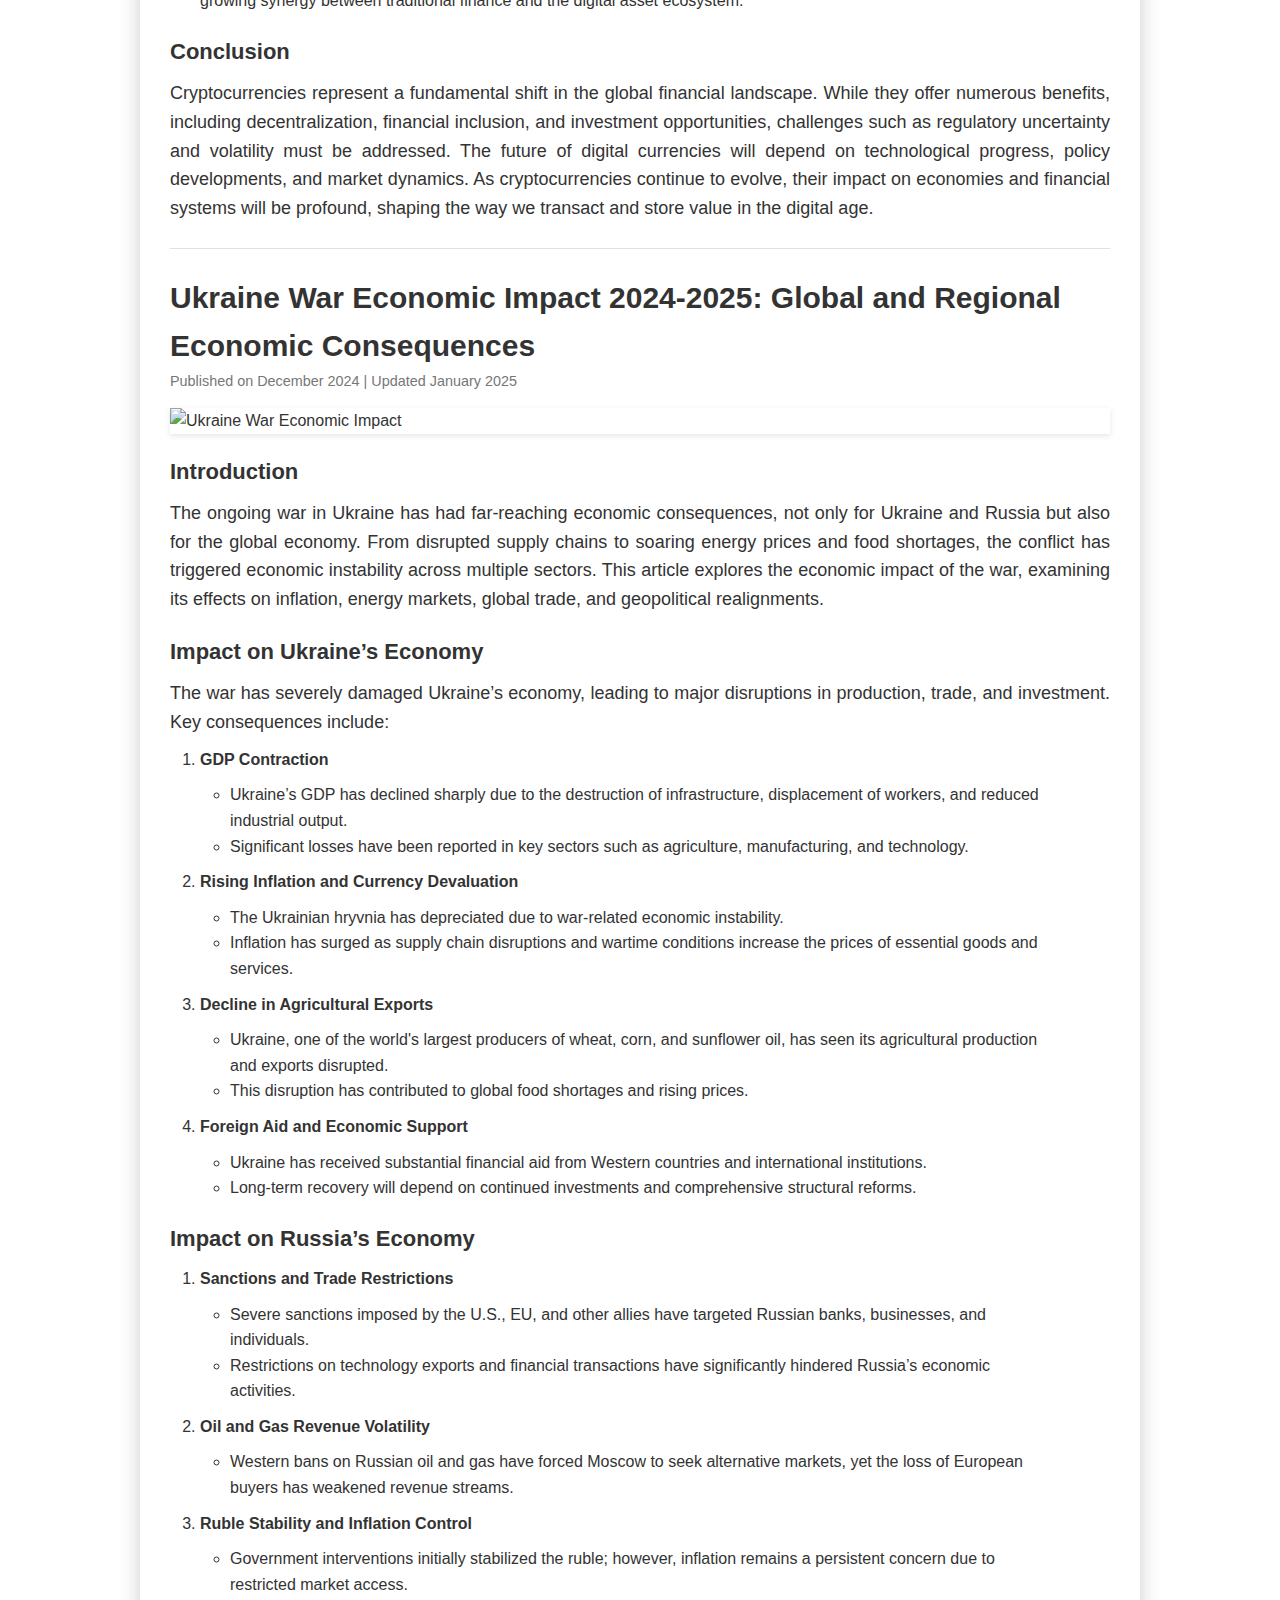
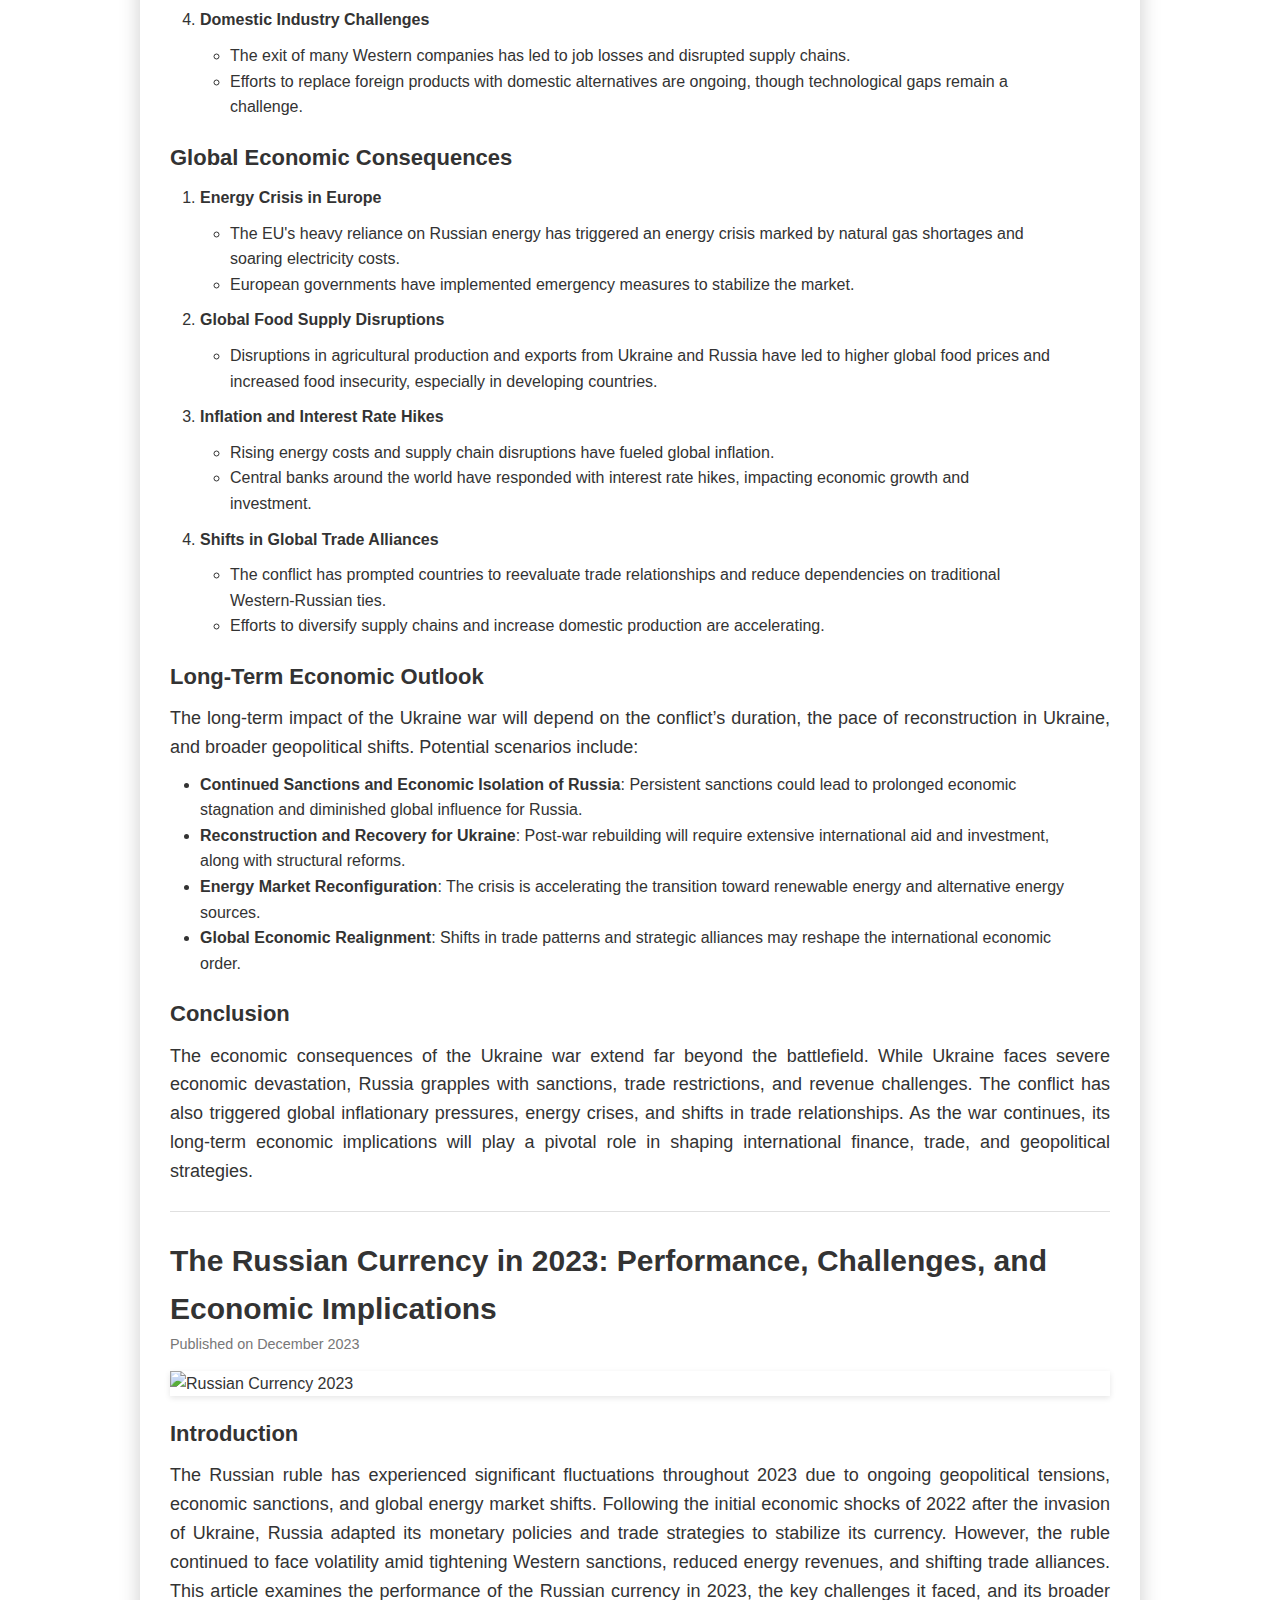
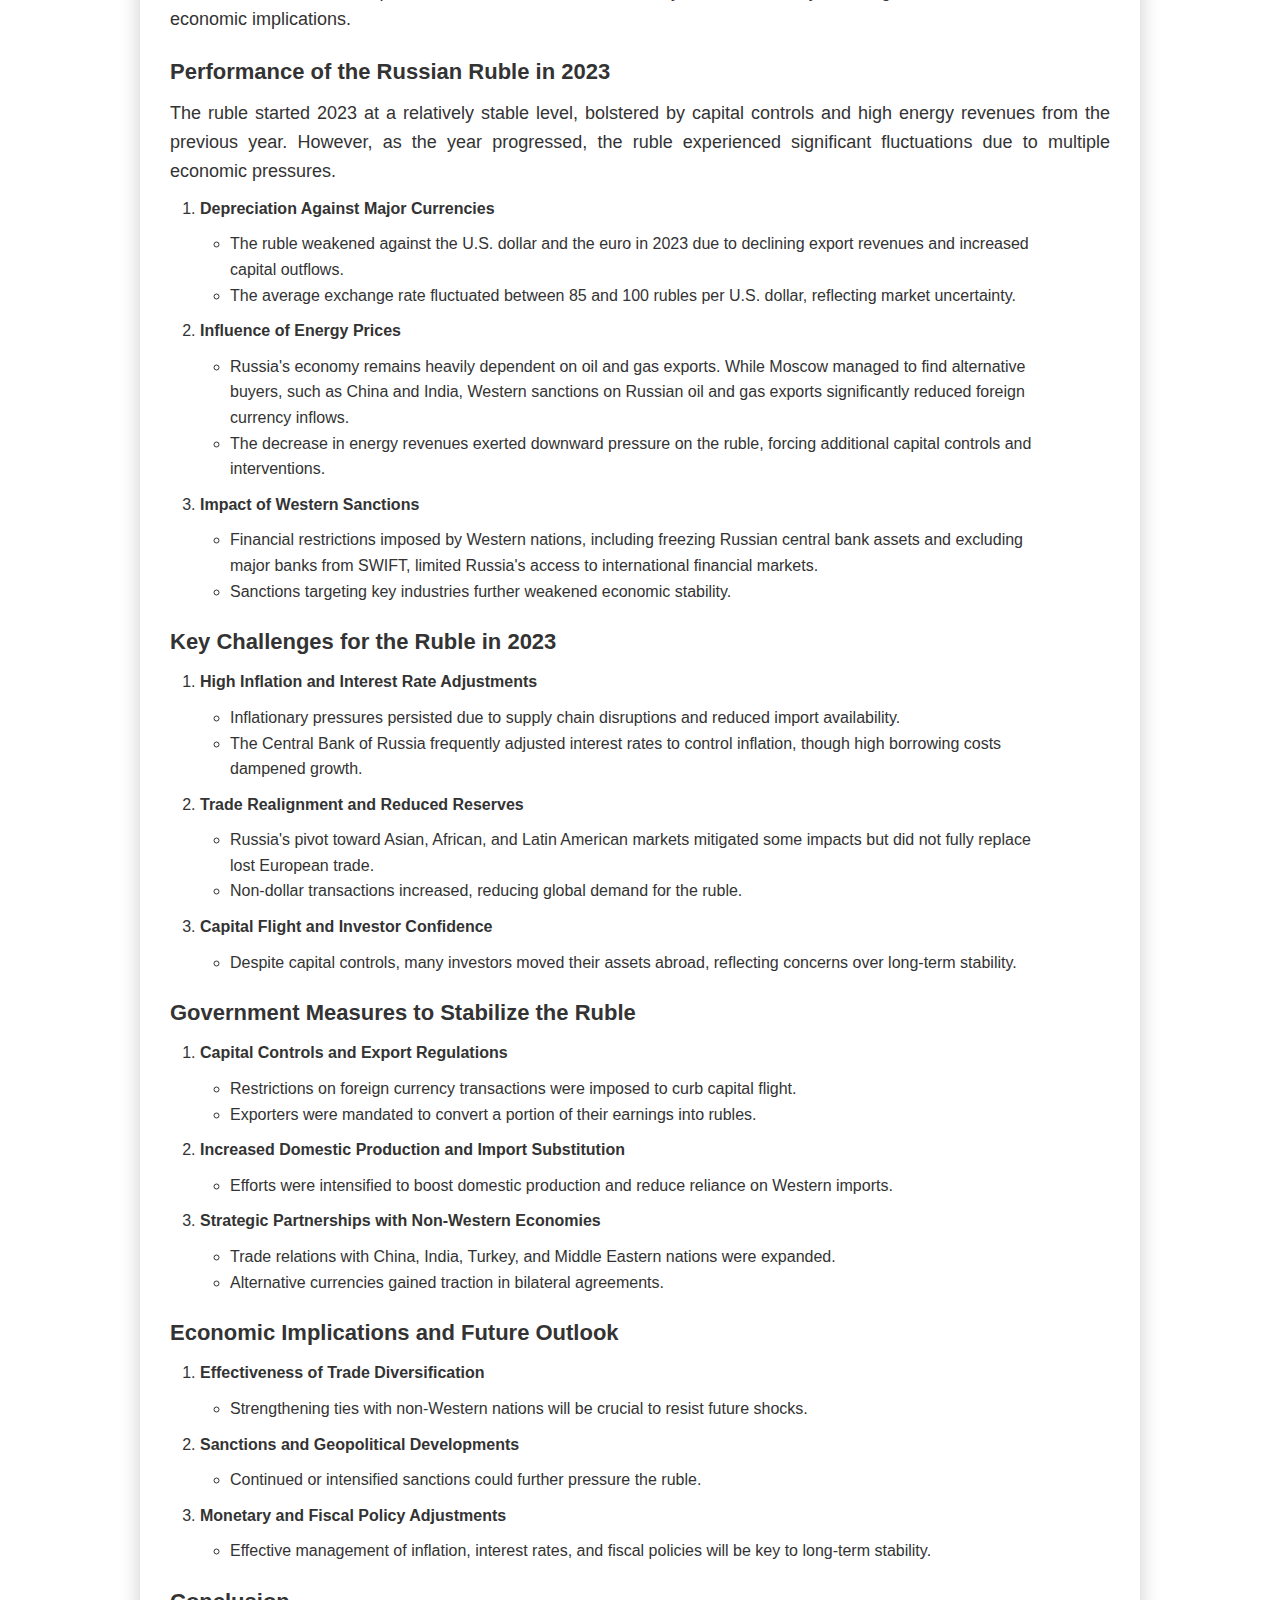
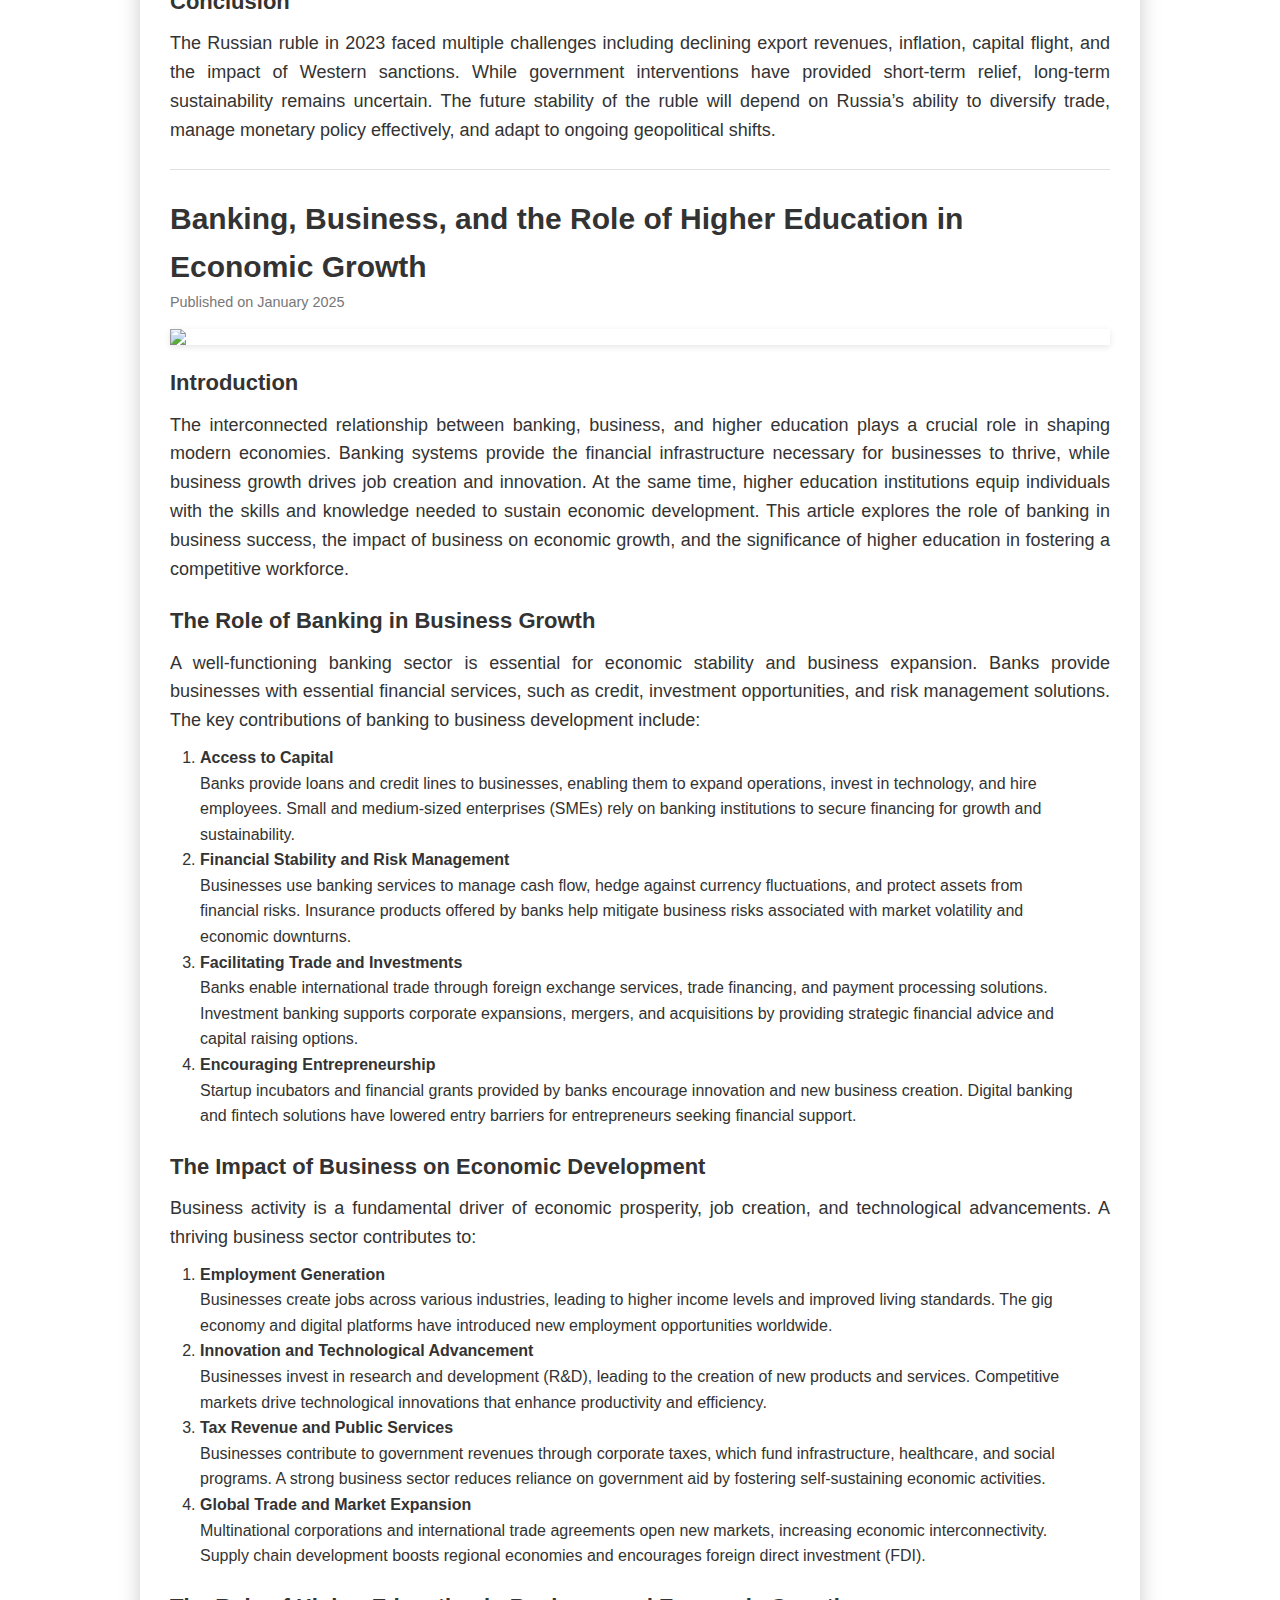
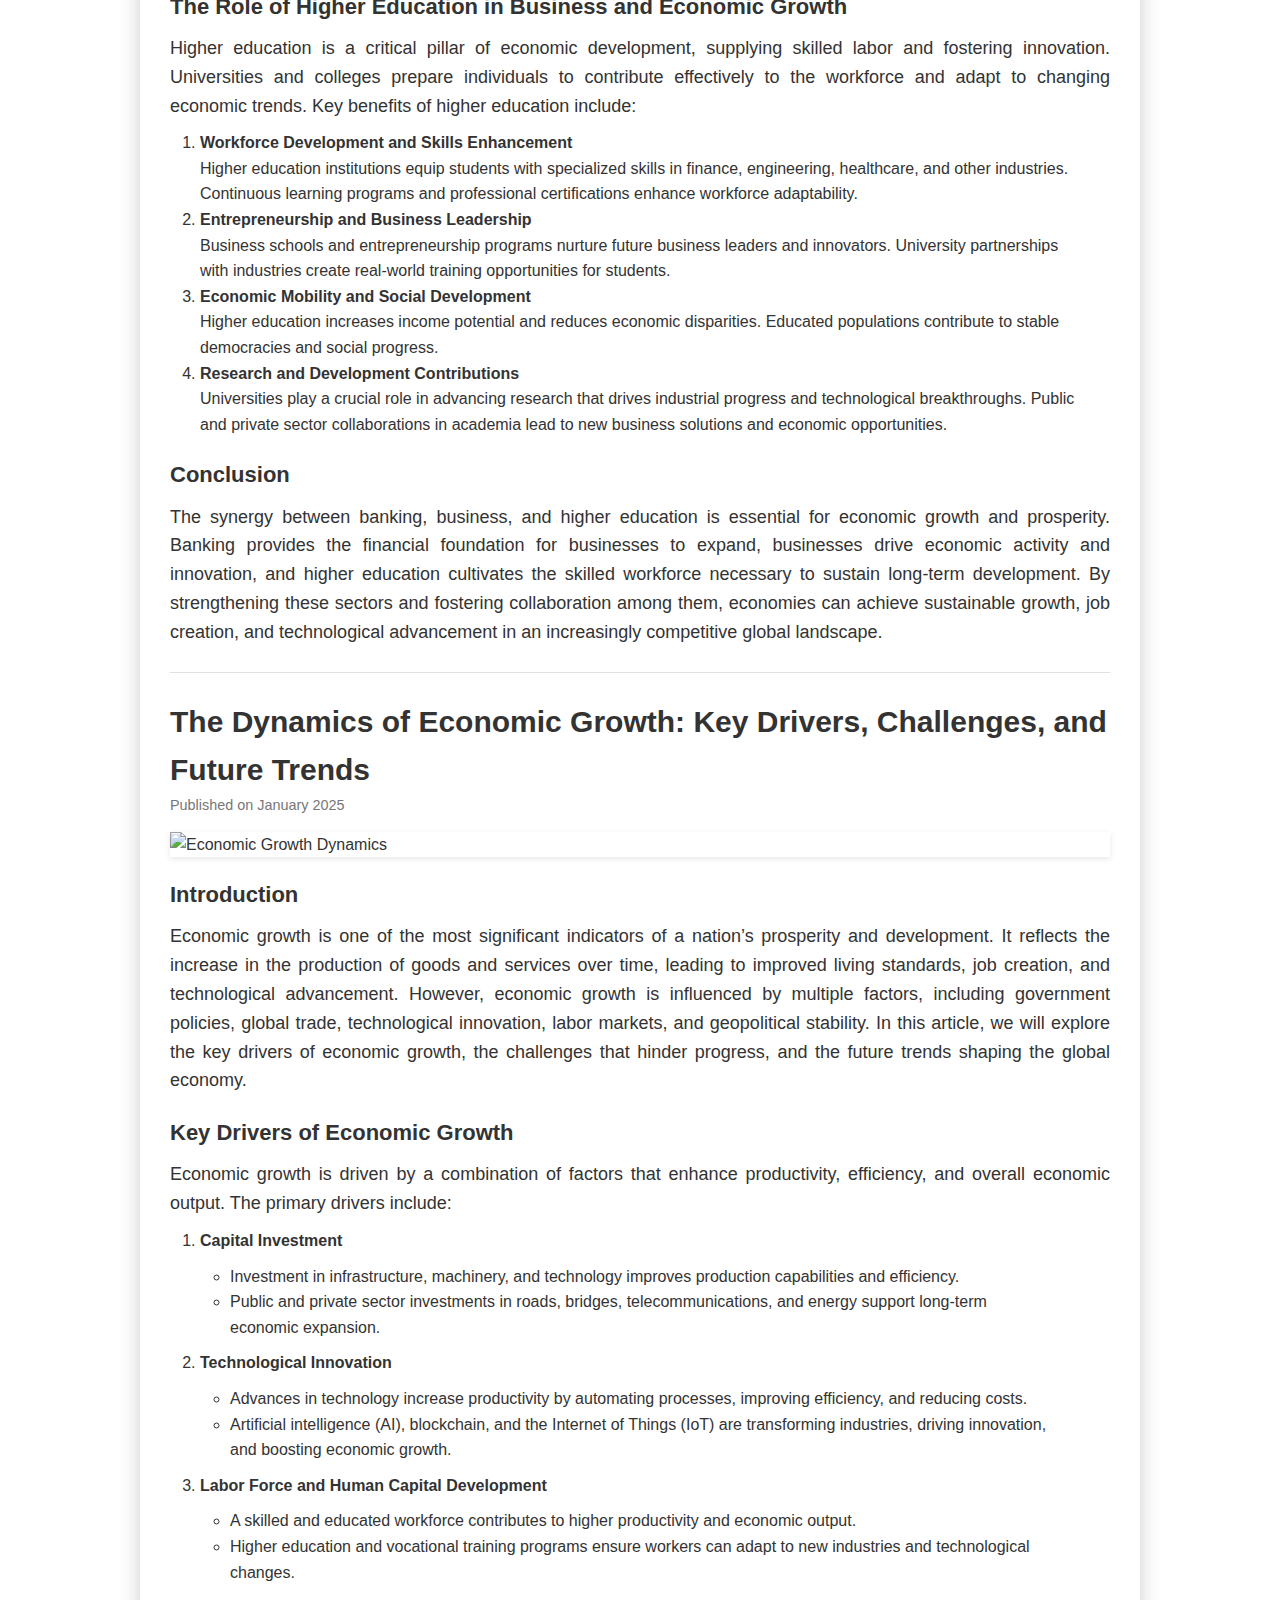
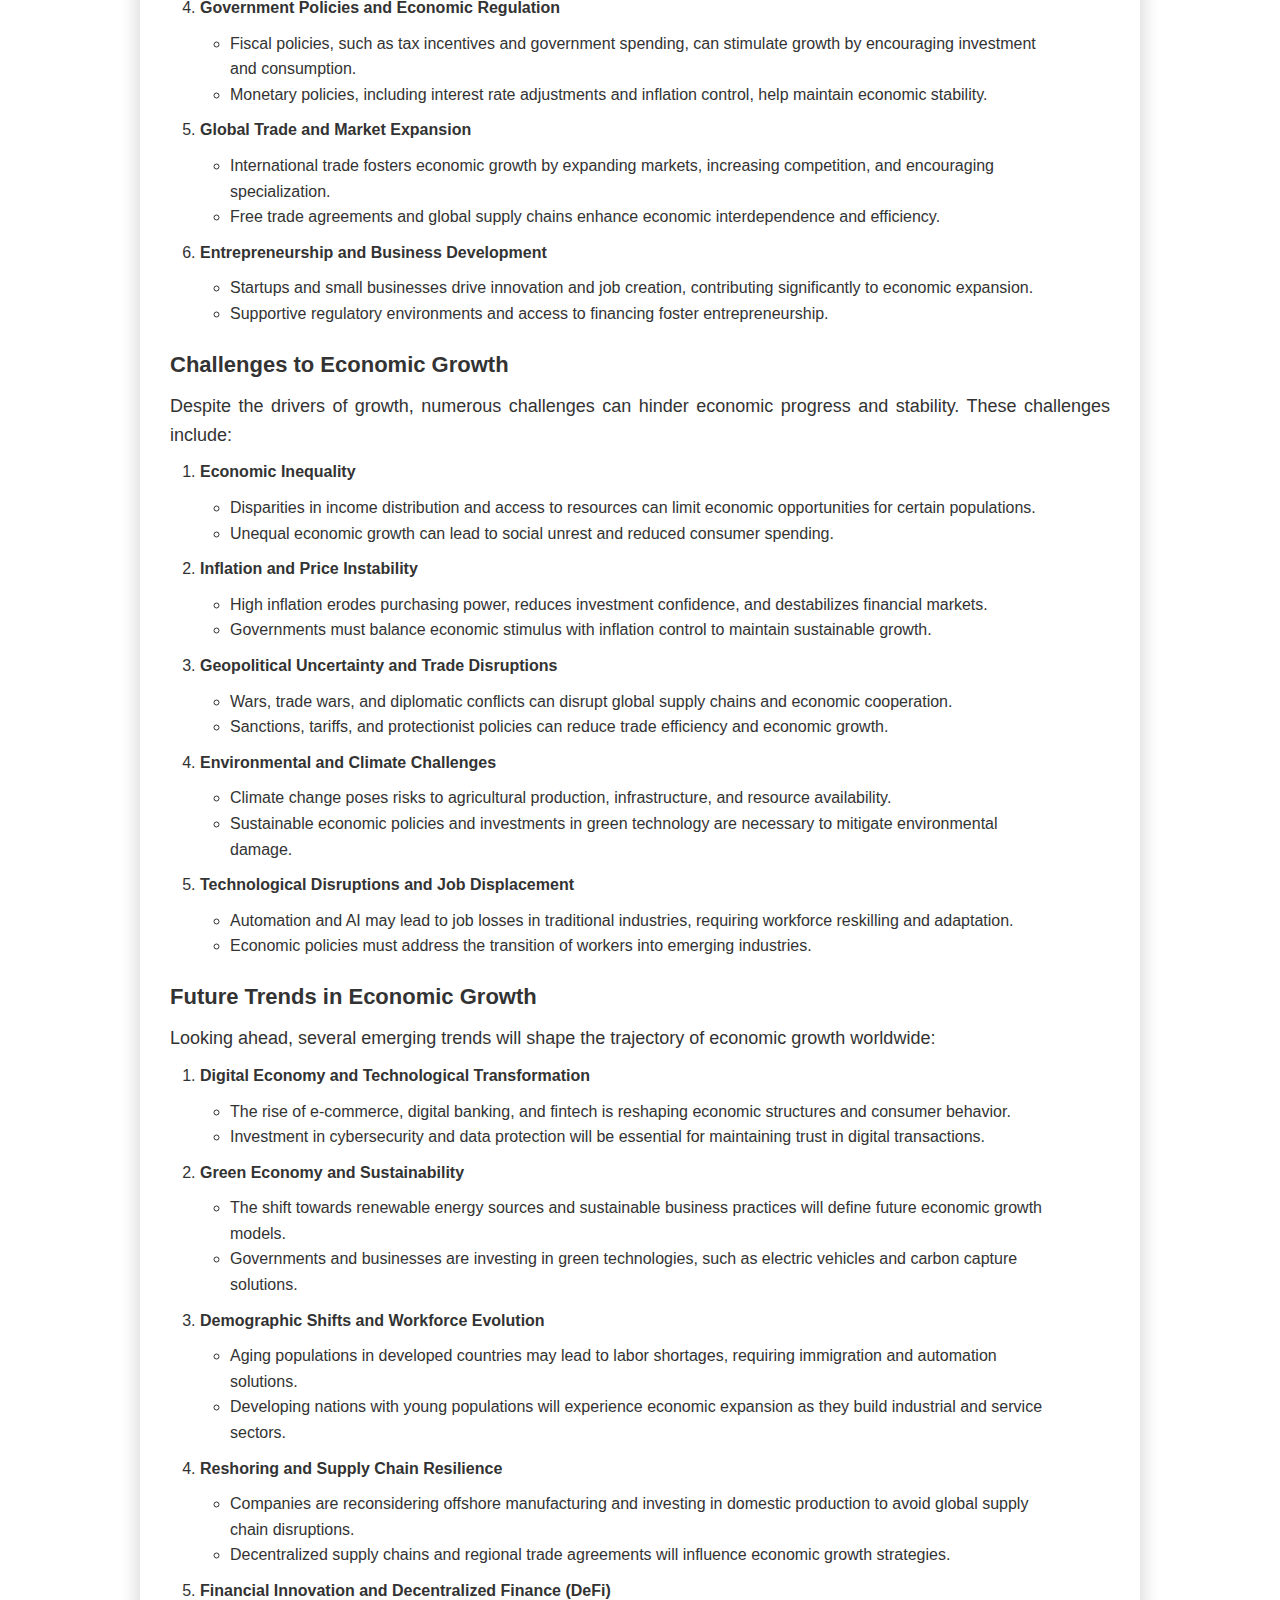
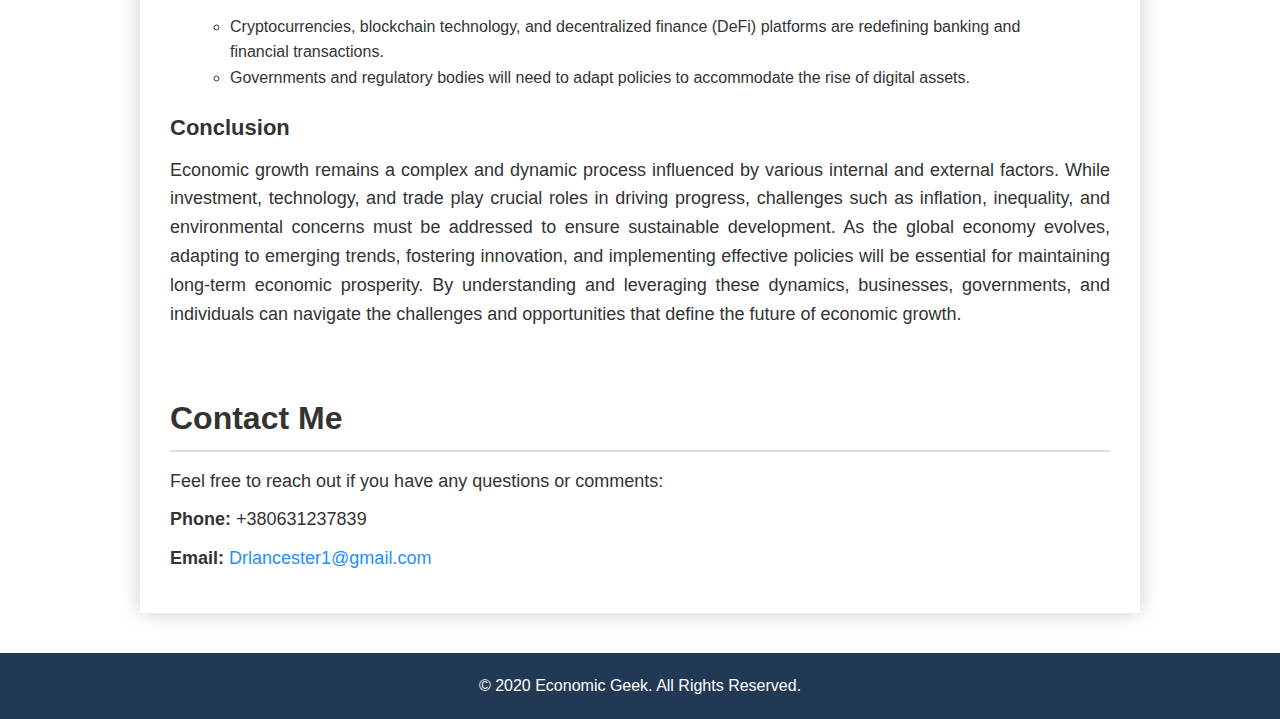
==== commit db9f96ef: "More SEO optimization" ====
--- a/index.html
+++ b/index.html
@@ -3,7 +3,18 @@
 <head>
   <meta charset="UTF-8" />
   <meta name="viewport" content="width=device-width, initial-scale=1.0"/>
-  <title>Economic Geek</title>
+  <meta name="description" content="Economic Geek Blog - Expert analysis on global economics, cryptocurrency, inflation, and financial markets. Read our latest insights on Ukraine War economic impact, Russian currency analysis, and global inflation trends." />
+  <meta name="keywords" content="Economic Geek, economic blog, global inflation 2025, cryptocurrency impact, Ukraine war economics, Russian currency analysis, economic growth trends, banking analysis" />
+  <meta name="author" content="Economic Geek" />
+  <meta property="og:title" content="Economic Geek Blog - Expert Economic Analysis and Financial Insights" />
+  <meta property="og:description" content="Expert analysis on global economics, cryptocurrency, inflation, and financial markets. Latest insights on Ukraine War impact, Russian currency, and global economic trends." />
+  <meta property="og:type" content="website" />
+  <meta property="og:url" content="https://economicgeek.blog" />
+  <meta name="twitter:card" content="summary_large_image" />
+  <meta name="twitter:title" content="Economic Geek Blog - Expert Economic Analysis" />
+  <meta name="twitter:description" content="Expert analysis on global economics, cryptocurrency, inflation, and financial markets. Latest insights on Ukraine War impact, Russian currency, and global economic trends." />
+  <link rel="canonical" href="https://economicgeek.blog" />
+  <title>Economic Geek Blog | Expert Analysis on Global Economics, Cryptocurrency & Financial Markets</title>
   <style>
     /* Reset and Typography */
     * {
@@ -151,6 +162,53 @@
       margin-top: 40px;
     }
   </style>
+  <script type="application/ld+json">
+  {
+    "@context": "https://schema.org",
+    "@type": "Blog",
+    "name": "Economic Geek Blog",
+    "description": "Expert analysis on global economics, cryptocurrency, inflation, and financial markets",
+    "url": "https://economicgeek.blog",
+    "blogPost": [
+      {
+        "@type": "BlogPosting",
+        "headline": "The State of Global Inflation in 2025: Comprehensive Economic Analysis",
+        "datePublished": "2023-02-22",
+        "dateModified": "2025-01-03",
+        "mainEntityOfPage": "https://economicgeek.blog/#global-inflation-2025",
+        "keywords": "global inflation 2025, economic analysis, inflation trends, central banks",
+        "author": {
+          "@type": "Person",
+          "name": "Economic Geek"
+        }
+      },
+      {
+        "@type": "BlogPosting",
+        "headline": "The Rise of Cryptocurrencies 2025: Complete Analysis of Impact, Challenges, and Future Prospects",
+        "datePublished": "2022-03-03",
+        "dateModified": "2025-01-03",
+        "mainEntityOfPage": "https://economicgeek.blog/#cryptocurrency-impact-2025",
+        "keywords": "cryptocurrency 2025, bitcoin, blockchain, crypto analysis, digital currency",
+        "author": {
+          "@type": "Person",
+          "name": "Economic Geek"
+        }
+      },
+      {
+        "@type": "BlogPosting",
+        "headline": "Ukraine War Economic Impact 2024-2025: Global and Regional Economic Consequences",
+        "datePublished": "2024-12-01",
+        "dateModified": "2025-01-03",
+        "mainEntityOfPage": "https://economicgeek.blog/#ukraine-war-economic-impact",
+        "keywords": "Ukraine war economics, global economic impact, regional consequences, economic analysis 2025",
+        "author": {
+          "@type": "Person",
+          "name": "Economic Geek"
+        }
+      }
+    ]
+  }
+  </script>
 </head>
 <body>
   <header>
@@ -184,9 +242,9 @@
     <!-- Blog Posts Section -->
     <section id="blog">
       <!-- ARTICLE 1 -->
-      <article class="blog-post">
-        <h2>The State of Global Inflation in 2025</h2>
-        <div class="pub-date">Published on 02/22/2023</div>
+      <article class="blog-post" id="global-inflation-2025">
+        <h2>The State of Global Inflation in 2025: Comprehensive Economic Analysis</h2>
+        <div class="pub-date">Published on February 22, 2023 | Updated January 3, 2025</div>
         <img src="https://marber-cdn.economist.com/foundations/latest/images/brand-identifiers/the-economist/logo-red.svg" alt="Global Inflation">
         <p>
           In this post, I delve into the current trends of global inflation and explore how central banks are navigating unprecedented economic challenges. My analysis draws on data from various trusted sources.
@@ -197,59 +255,9 @@
       </article>
 
       <!-- ARTICLE 2 -->
-      <article class="blog-post">
-        <h2>The Impact of Technology on Labor Markets</h2>
-        <div class="pub-date">Published on 02/05/2023</div>
-        <img src="https://static.captcha-delivery.com/captcha/assets/set/7e02d37e62c4a70b5b5237d99b3fbf286ad093b8/logo.png?update_cache=1685082259213883523" alt="Technology and Labor Markets">
-        <p>
-          Technology is reshaping the world of work. In this entry, I examine the dual-edged effects of automation and artificial intelligence on employment, offering my personal reflections and strategies for adaptation.
-        </p>
-        <p class="reference">
-          Reference: <a href="https://www.wsj.com/markets" target="_blank">Wall Street Journal</a>
-        </p>
-      </article>
-
-      <!-- ARTICLE 3 -->
-      <article class="blog-post">
-        <h2>Investment Strategies in a Volatile Economy</h2>
-        <div class="pub-date">Published on 02/20/2023</div>
-        <img src="https://mma.prnewswire.com/media/649927/Bloomberg_Black_Logo.jpg?w=200" alt="Volatile Economy">
-        <p>
-          Navigating investments during uncertain times can be daunting. Here, I share my approach to building a diversified portfolio, drawing insights from Bloomberg and my own experience.
-        </p>
-        <p class="reference">
-          Reference: <a href="https://www.bloomberg.com/markets" target="_blank">Bloomberg</a>
-        </p>
-      </article>
-
-      <!-- ARTICLE 4 -->
-      <article class="blog-post">
-        <h2>Understanding Behavioral Finance</h2>
-        <div class="pub-date">Published on 03/01/2023</div>
-        <img src="https://upload.wikimedia.org/wikipedia/en/5/51/Harvard_Business_Review_logo_2024.png" alt="Behavioral Finance">
-        <p>
-          Our financial decisions are often driven by emotion rather than logic. In this post, I explore the fascinating field of behavioral finance and how it influences our investment choices, referencing insights from Harvard Business Review.
-        </p>
-        <p class="reference">
-          Reference: <a href="https://hbr.org/topic/finance" target="_blank">Harvard Business Review</a>
-        </p>
-      </article>
-
-      <!-- ARTICLE 5 -->
-      <article class="blog-post">
-        <h2>The Economic Impact of Inflation: Causes, Consequences, and Policy Responses</h2>
-        <div class="pub-date">Published on 03/04/2023</div>
-        <img src="https://cdn.discordapp.com/attachments/575663602770509873/1345691030476947517/db9d6b3f-83d0-45ee-8200-4d66dbd7769b.webp?ex=67c577ef&is=67c4266f&hm=d29ada30833dbd3a7e6594dce60391c9d97301cc18fc13fc0c5ba8010480f31b&" alt="Inflation Effects">
-        <h3>Introduction</h3>
-        <p>
-          Inflation is a persistent economic phenomenon that affects individuals, businesses, and governments alike. It refers to the general increase in the prices of goods and services over time, leading to a decrease in the purchasing power of money...
-        </p>
-      </article>
-
-      <!-- ARTICLE 6 -->
-      <article class="blog-post">
-        <h2>The Rise of Cryptocurrencies: Impact, Challenges, and Future Prospects</h2>
-        <div class="pub-date">Published on March 3rd, 2022</div>
+      <article class="blog-post" id="cryptocurrency-impact-2025">
+        <h2>The Rise of Cryptocurrencies 2025: Complete Analysis of Impact, Challenges, and Future Prospects</h2>
+        <div class="pub-date">Published on March 3, 2022 | Updated January 3, 2025</div>
         <img src="https://cdn.discordapp.com/attachments/575663602770509873/1345333231318470656/DALLE_2025-03-01_02.53.02_-_A_futuristic_digital_artwork_depicting_Bitcoin_and_artificial_intelligence_merging._The_image_features_a_glowing_Bitcoin_symbol_intertwined_with_neura.webp?ex=67c624f5&is=67c4d375&hm=52ce2660ec09d59b2a283b880cb1b4d1877e3eab09c22085f5c506f8f4ef5f86&" alt="Cryptocurrency Rise">
         <h3>Introduction</h3>
         <p>
@@ -350,9 +358,9 @@
       </article>
 
       <!-- ARTICLE 7: Updated Article -->
-      <article class="blog-post">
-        <h2>The Economic Impact of the Ukraine War: Global and Regional Consequences</h2>
-        <div class="pub-date">Published on December 2024</div>
+      <article class="blog-post" id="ukraine-war-economic-impact">
+        <h2>Ukraine War Economic Impact 2024-2025: Global and Regional Economic Consequences</h2>
+        <div class="pub-date">Published on December 2024 | Updated January 2025</div>
         <img src="https://media.discordapp.net/attachments/575663602770509873/1345871867474477066/5w2QaY.jpg-2.jpeg?ex=67c6205a&is=67c4ceda&hm=864cb717cf904fe571d5f04db90d2b6e63d408a45033d060ff10c4e874de6970&=&format=webp&width=940&height=936" alt="Ukraine War Economic Impact">
         <h3>Introduction</h3>
         <p>
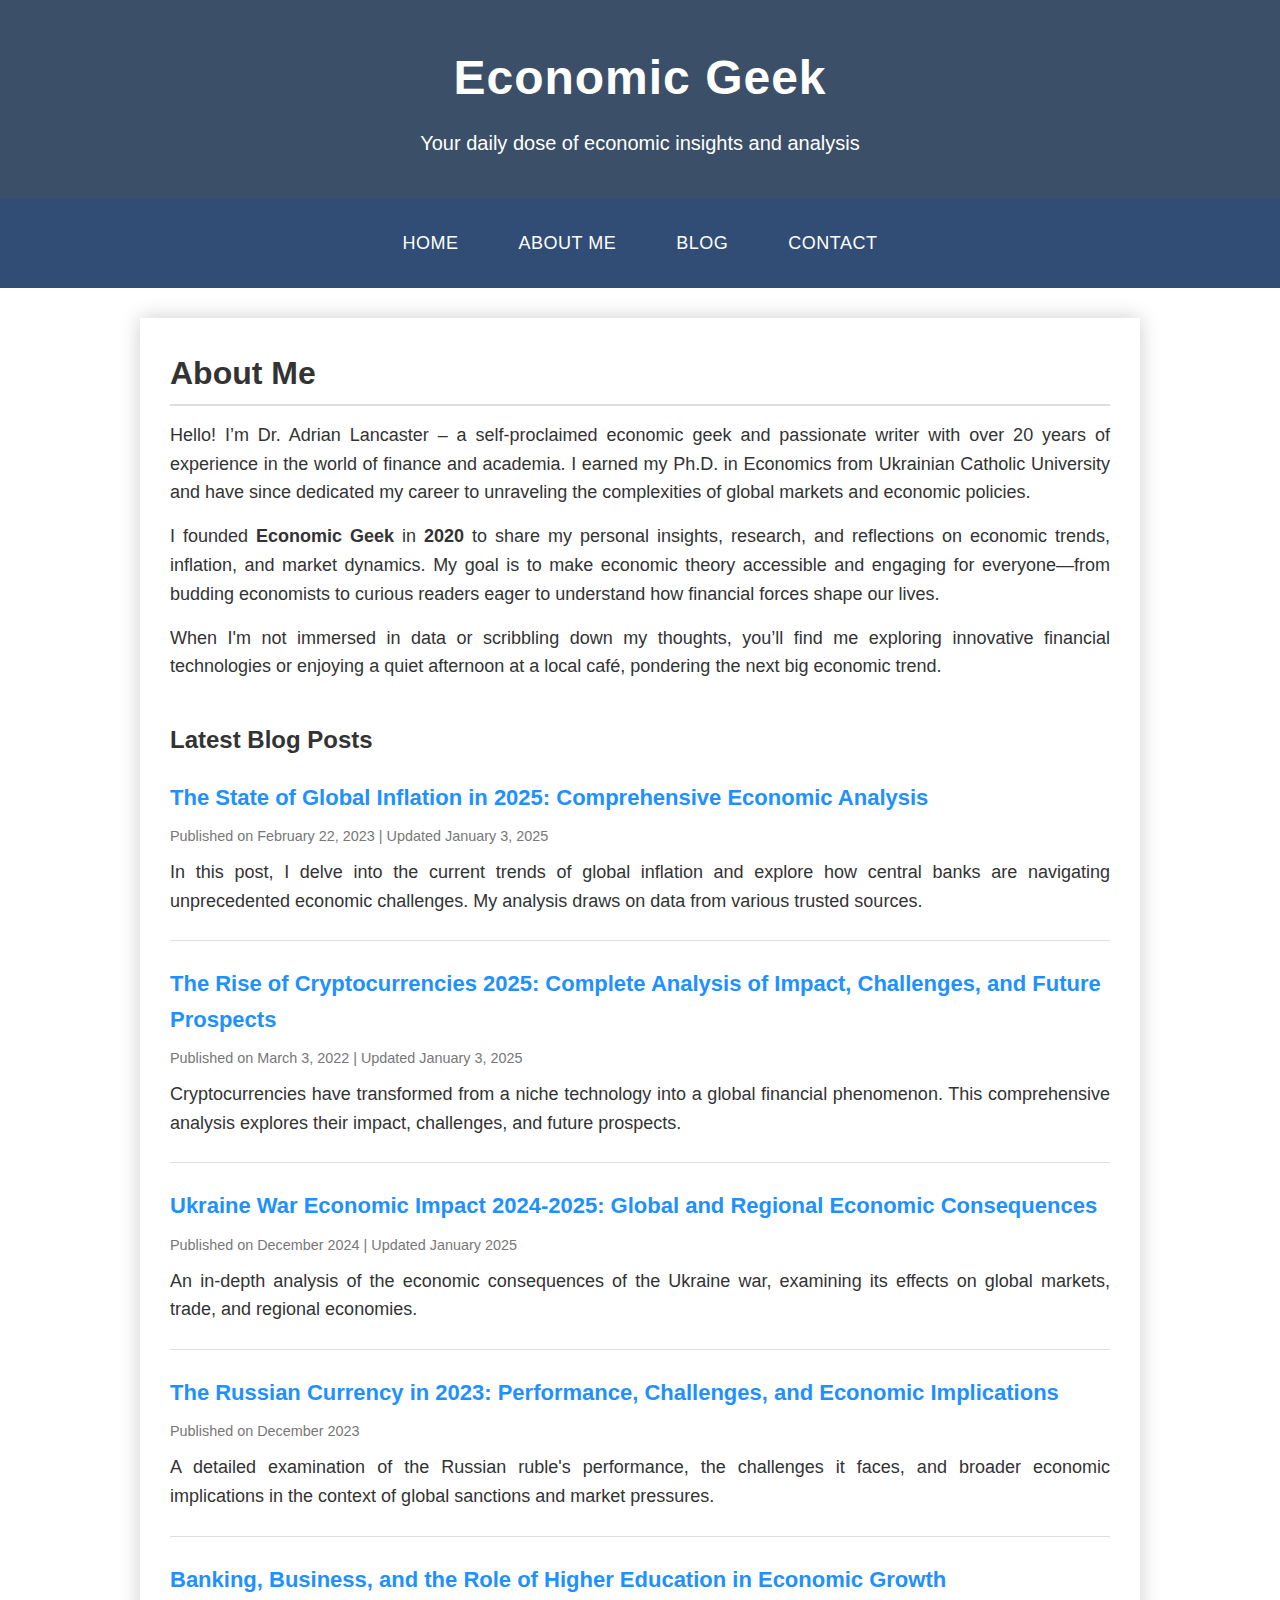
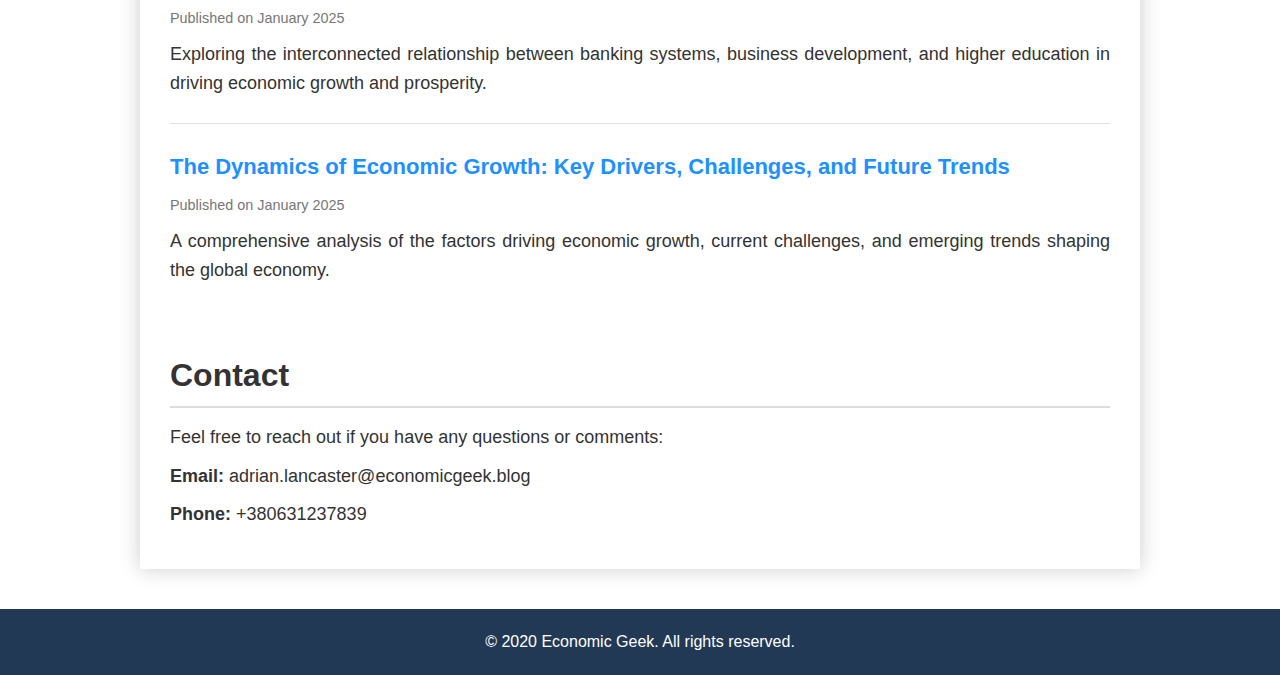
==== commit f102ecc8: "Fixed SEO more and seperated each blog to a link" ====
--- a/index.html
+++ b/index.html
@@ -139,6 +139,27 @@
       margin: 15px auto;
       box-shadow: 0 2px 6px rgba(0,0,0,0.1);
     }
+    /* Blog Previews */
+    .blog-preview {
+      border-bottom: 1px solid #e0e0e0;
+      padding-bottom: 25px;
+      margin-bottom: 25px;
+    }
+    .blog-preview:last-child {
+      border: none;
+    }
+    .blog-preview h2 {
+      font-size: 24px;
+      margin-top: 0;
+    }
+    .blog-preview .pub-date {
+      font-size: 0.9em;
+      color: #777;
+      margin-bottom: 10px;
+    }
+    .blog-preview p {
+      font-size: 18px;
+    }
     /* Contact Section */
     #contact {
       margin-top: 40px;
@@ -160,6 +181,16 @@
       text-align: center;
       padding: 20px;
       margin-top: 40px;
+    }
+    .read-more {
+      font-size: 18px;
+      color: #1e90ff;
+      text-decoration: none;
+      display: block;
+      margin-top: 10px;
+    }
+    .read-more:hover {
+      text-decoration: underline;
     }
   </style>
   <script type="application/ld+json">
@@ -172,11 +203,11 @@
     "blogPost": [
       {
         "@type": "BlogPosting",
-        "headline": "The State of Global Inflation in 2025: Comprehensive Economic Analysis",
+        "headline": "The State of Global Inflation: Comprehensive Economic Analysis",
         "datePublished": "2023-02-22",
         "dateModified": "2025-01-03",
-        "mainEntityOfPage": "https://economicgeek.blog/#global-inflation-2025",
-        "keywords": "global inflation 2025, economic analysis, inflation trends, central banks",
+        "mainEntityOfPage": "https://economicgeek.blog/#global-inflation",
+        "keywords": "global inflation, economic analysis, inflation trends, central banks",
         "author": {
           "@type": "Person",
           "name": "Economic Geek"
@@ -184,11 +215,11 @@
       },
       {
         "@type": "BlogPosting",
-        "headline": "The Rise of Cryptocurrencies 2025: Complete Analysis of Impact, Challenges, and Future Prospects",
+        "headline": "The Rise of Cryptocurrencies: Complete Analysis of Impact, Challenges, and Future Prospects",
         "datePublished": "2022-03-03",
         "dateModified": "2025-01-03",
-        "mainEntityOfPage": "https://economicgeek.blog/#cryptocurrency-impact-2025",
-        "keywords": "cryptocurrency 2025, bitcoin, blockchain, crypto analysis, digital currency",
+        "mainEntityOfPage": "https://economicgeek.blog/#cryptocurrency-impact",
+        "keywords": "cryptocurrency, bitcoin, blockchain, crypto analysis, digital currency",
         "author": {
           "@type": "Person",
           "name": "Economic Geek"
@@ -196,11 +227,11 @@
       },
       {
         "@type": "BlogPosting",
-        "headline": "Ukraine War Economic Impact 2024-2025: Global and Regional Economic Consequences",
+        "headline": "Ukraine War Economic Impact: Global and Regional Economic Consequences",
         "datePublished": "2024-12-01",
         "dateModified": "2025-01-03",
         "mainEntityOfPage": "https://economicgeek.blog/#ukraine-war-economic-impact",
-        "keywords": "Ukraine war economics, global economic impact, regional consequences, economic analysis 2025",
+        "keywords": "Ukraine war economics, global economic impact, regional consequences, economic analysis",
         "author": {
           "@type": "Person",
           "name": "Economic Geek"
@@ -227,7 +258,6 @@
     <!-- About Me Section -->
     <section id="about">
       <h2>About Me</h2>
-      <!-- Picture removed from About Me section. -->
       <p>
         Hello! I’m Dr. Adrian Lancaster – a self-proclaimed economic geek and passionate writer with over 20 years of experience in the world of finance and academia. I earned my Ph.D. in Economics from Ukrainian Catholic University and have since dedicated my career to unraveling the complexities of global markets and economic policies.
       </p>
@@ -235,594 +265,77 @@
         I founded <strong>Economic Geek</strong> in <strong>2020</strong> to share my personal insights, research, and reflections on economic trends, inflation, and market dynamics. My goal is to make economic theory accessible and engaging for everyone—from budding economists to curious readers eager to understand how financial forces shape our lives.
       </p>
       <p>
-        When I'm not immersed in data or scribbling down my thoughts, you'll find me exploring innovative financial technologies or enjoying a quiet afternoon at a local café, pondering the next big economic trend.
+        When I'm not immersed in data or scribbling down my thoughts, you’ll find me exploring innovative financial technologies or enjoying a quiet afternoon at a local café, pondering the next big economic trend.
       </p>
     </section>
 
     <!-- Blog Posts Section -->
     <section id="blog">
-      <!-- ARTICLE 1 -->
-      <article class="blog-post" id="global-inflation-2025">
-        <h2>The State of Global Inflation in 2025: Comprehensive Economic Analysis</h2>
+      <h2>Latest Blog Posts</h2>
+      
+      <!-- Blog Post Previews -->
+      <article class="blog-post">
+        <h3><a href="posts/global-inflation.html">The State of Global Inflation in 2025: Comprehensive Economic Analysis</a></h3>
         <div class="pub-date">Published on February 22, 2023 | Updated January 3, 2025</div>
-        <img src="https://marber-cdn.economist.com/foundations/latest/images/brand-identifiers/the-economist/logo-red.svg" alt="Global Inflation">
         <p>
           In this post, I delve into the current trends of global inflation and explore how central banks are navigating unprecedented economic challenges. My analysis draws on data from various trusted sources.
         </p>
-        <p class="reference">
-          Reference: <a href="https://www.economist.com/finance-and-economics" target="_blank">The Economist</a>
-        </p>
-      </article>
-
-      <!-- ARTICLE 2 -->
-      <article class="blog-post" id="cryptocurrency-impact-2025">
-        <h2>The Rise of Cryptocurrencies 2025: Complete Analysis of Impact, Challenges, and Future Prospects</h2>
+      </article>
+
+      <article class="blog-post">
+        <h3><a href="posts/cryptocurrency-impact.html">The Rise of Cryptocurrencies 2025: Complete Analysis of Impact, Challenges, and Future Prospects</a></h3>
         <div class="pub-date">Published on March 3, 2022 | Updated January 3, 2025</div>
-        <img src="https://cdn.discordapp.com/attachments/575663602770509873/1345333231318470656/DALLE_2025-03-01_02.53.02_-_A_futuristic_digital_artwork_depicting_Bitcoin_and_artificial_intelligence_merging._The_image_features_a_glowing_Bitcoin_symbol_intertwined_with_neura.webp?ex=67c624f5&is=67c4d375&hm=52ce2660ec09d59b2a283b880cb1b4d1877e3eab09c22085f5c506f8f4ef5f86&" alt="Cryptocurrency Rise">
-        <h3>Introduction</h3>
-        <p>
-          Cryptocurrencies have transformed from a niche technology into a global financial phenomenon. Originally introduced with Bitcoin in 2009, cryptocurrencies now represent a diverse ecosystem of digital assets with various applications. This article explores the rise of cryptocurrencies, their economic and financial implications, regulatory challenges, and what the future may hold for this rapidly evolving sector.
-        </p>
-        <h3>What Are Cryptocurrencies?</h3>
-        <p>
-          Cryptocurrencies are decentralized digital currencies that rely on blockchain technology to facilitate peer-to-peer transactions. Unlike traditional fiat currencies issued by central banks, cryptocurrencies operate on decentralized networks, removing the need for intermediaries. Key features of cryptocurrencies include:
-        </p>
-        <ul>
-          <li><strong>Decentralization</strong>: No single entity controls the currency, reducing reliance on financial institutions.</li>
-          <li><strong>Blockchain Technology</strong>: Transactions are recorded on a secure, immutable public ledger.</li>
-          <li><strong>Limited Supply</strong>: Many cryptocurrencies, such as Bitcoin, have a fixed supply to prevent inflation.</li>
-          <li><strong>Pseudonymity</strong>: Users can transact without revealing their real identities, offering a level of privacy.</li>
-        </ul>
-        <h3>The Economic Impact of Cryptocurrencies</h3>
-        <p>
-          Cryptocurrencies have had significant effects on global financial markets and economies. Some of the key economic implications include:
-        </p>
-        <ol>
-          <li>
-            <strong>Disrupting Traditional Financial Systems</strong><br/>
-            Cryptocurrencies challenge the traditional banking system by enabling direct transactions without intermediaries. This has led to innovations such as decentralized finance (DeFi), which offers financial services like lending, borrowing, and trading without banks.
-          </li>
-          <li>
-            <strong>Financial Inclusion</strong><br/>
-            Cryptocurrencies provide access to financial services for unbanked populations worldwide. In regions with unstable banking systems, digital currencies allow people to store and transfer value securely.
-          </li>
-          <li>
-            <strong>Investment and Speculation</strong><br/>
-            The cryptocurrency market has attracted investors and traders, leading to substantial market volatility. Bitcoin and other digital assets are often seen as “digital gold”—a hedge against inflation and economic uncertainty.
-          </li>
-          <li>
-            <strong>Remittances and Cross-Border Transactions</strong><br/>
-            Traditional international transfers are costly and slow. Cryptocurrencies enable faster and cheaper cross-border transactions, benefiting migrant workers and businesses engaged in global trade.
-          </li>
-          <li>
-            <strong>Innovation and Job Creation</strong><br/>
-            The rise of blockchain technology has led to the growth of new industries, creating jobs in areas such as software development, cybersecurity, and digital asset management.
-          </li>
-        </ol>
-        <h3>Challenges Facing Cryptocurrencies</h3>
-        <p>
-          Despite their potential, cryptocurrencies face several challenges that impact their adoption and stability:
-        </p>
-        <ol>
-          <li>
-            <strong>Regulatory Uncertainty</strong><br/>
-            Governments and financial institutions struggle to regulate cryptocurrencies due to their decentralized nature. Some countries have embraced digital assets, while others have imposed restrictions or outright bans.
-          </li>
-          <li>
-            <strong>Price Volatility</strong><br/>
-            The cryptocurrency market is known for extreme price fluctuations, making it difficult to use digital currencies as stable stores of value. Bitcoin, for example, has experienced dramatic price swings, impacting investor confidence.
-          </li>
-          <li>
-            <strong>Security Concerns</strong><br/>
-            Although blockchain technology is secure, cryptocurrency exchanges and wallets have been targeted by hackers, leading to significant financial losses. Ensuring robust security measures remains a priority.
-          </li>
-          <li>
-            <strong>Scalability Issues</strong><br/>
-            Many blockchain networks struggle with scalability, resulting in slow transaction times and high fees. Efforts to improve scalability, such as Ethereum’s transition to Ethereum 2.0, aim to address these concerns.
-          </li>
-          <li>
-            <strong>Environmental Impact</strong><br/>
-            The energy consumption of cryptocurrency mining, particularly proof-of-work (PoW) networks like Bitcoin, has raised concerns about sustainability. Some projects are transitioning to energy-efficient consensus mechanisms such as proof-of-stake (PoS).
-          </li>
-        </ol>
-        <h3>The Future of Cryptocurrencies</h3>
-        <p>
-          The future of cryptocurrencies depends on technological advancements, regulatory developments, and market adoption. Several trends are likely to shape the sector:
-        </p>
-        <ol>
-          <li>
-            <strong>Central Bank Digital Currencies (CBDCs)</strong><br/>
-            Many governments are exploring the issuance of CBDCs to combine the benefits of digital assets with the stability of traditional currencies. China’s digital yuan and the European Central Bank’s digital euro are examples of ongoing projects.
-          </li>
-          <li>
-            <strong>Mainstream Adoption</strong><br/>
-            Major financial institutions and corporations are increasingly integrating cryptocurrencies into their business models. Companies like Tesla, PayPal, and Visa have facilitated cryptocurrency transactions, signaling broader acceptance.
-          </li>
-          <li>
-            <strong>Regulatory Clarity</strong><br/>
-            Governments worldwide are working on clearer regulatory frameworks for cryptocurrencies. Well-structured regulations could encourage institutional adoption while mitigating risks associated with illicit activities.
-          </li>
-          <li>
-            <strong>Improved Technology</strong><br/>
-            Innovations such as layer-2 scaling solutions, interoperability protocols, and smart contract advancements will enhance the efficiency and usability of cryptocurrencies.
-          </li>
-          <li>
-            <strong>Integration with Traditional Finance</strong><br/>
-            The rise of crypto-based financial products, including ETFs, stablecoins, and decentralized lending platforms, indicates a growing synergy between traditional finance and the digital asset ecosystem.
-          </li>
-        </ol>
-        <h3>Conclusion</h3>
-        <p>
-          Cryptocurrencies represent a fundamental shift in the global financial landscape. While they offer numerous benefits, including decentralization, financial inclusion, and investment opportunities, challenges such as regulatory uncertainty and volatility must be addressed. The future of digital currencies will depend on technological progress, policy developments, and market dynamics. As cryptocurrencies continue to evolve, their impact on economies and financial systems will be profound, shaping the way we transact and store value in the digital age.
-        </p>
-      </article>
-
-      <!-- ARTICLE 7: Updated Article -->
-      <article class="blog-post" id="ukraine-war-economic-impact">
-        <h2>Ukraine War Economic Impact 2024-2025: Global and Regional Economic Consequences</h2>
+        <p>
+          Cryptocurrencies have transformed from a niche technology into a global financial phenomenon. This comprehensive analysis explores their impact, challenges, and future prospects.
+        </p>
+      </article>
+
+      <article class="blog-post">
+        <h3><a href="posts/ukraine-war-economic-impact.html">Ukraine War Economic Impact 2024-2025: Global and Regional Economic Consequences</a></h3>
         <div class="pub-date">Published on December 2024 | Updated January 2025</div>
-        <img src="https://media.discordapp.net/attachments/575663602770509873/1345871867474477066/5w2QaY.jpg-2.jpeg?ex=67c6205a&is=67c4ceda&hm=864cb717cf904fe571d5f04db90d2b6e63d408a45033d060ff10c4e874de6970&=&format=webp&width=940&height=936" alt="Ukraine War Economic Impact">
-        <h3>Introduction</h3>
-        <p>
-          The ongoing war in Ukraine has had far-reaching economic consequences, not only for Ukraine and Russia but also for the global economy. From disrupted supply chains to soaring energy prices and food shortages, the conflict has triggered economic instability across multiple sectors. This article explores the economic impact of the war, examining its effects on inflation, energy markets, global trade, and geopolitical realignments.
-        </p>
-        <h3>Impact on Ukraine’s Economy</h3>
-        <p>
-          The war has severely damaged Ukraine’s economy, leading to major disruptions in production, trade, and investment. Key consequences include:
-        </p>
-        <ol>
-          <li>
-            <strong>GDP Contraction</strong>
-            <ul>
-              <li>Ukraine’s GDP has declined sharply due to the destruction of infrastructure, displacement of workers, and reduced industrial output.</li>
-              <li>Significant losses have been reported in key sectors such as agriculture, manufacturing, and technology.</li>
-            </ul>
-          </li>
-          <li>
-            <strong>Rising Inflation and Currency Devaluation</strong>
-            <ul>
-              <li>The Ukrainian hryvnia has depreciated due to war-related economic instability.</li>
-              <li>Inflation has surged as supply chain disruptions and wartime conditions increase the prices of essential goods and services.</li>
-            </ul>
-          </li>
-          <li>
-            <strong>Decline in Agricultural Exports</strong>
-            <ul>
-              <li>Ukraine, one of the world's largest producers of wheat, corn, and sunflower oil, has seen its agricultural production and exports disrupted.</li>
-              <li>This disruption has contributed to global food shortages and rising prices.</li>
-            </ul>
-          </li>
-          <li>
-            <strong>Foreign Aid and Economic Support</strong>
-            <ul>
-              <li>Ukraine has received substantial financial aid from Western countries and international institutions.</li>
-              <li>Long-term recovery will depend on continued investments and comprehensive structural reforms.</li>
-            </ul>
-          </li>
-        </ol>
-        <h3>Impact on Russia’s Economy</h3>
-        <ol>
-          <li>
-            <strong>Sanctions and Trade Restrictions</strong>
-            <ul>
-              <li>Severe sanctions imposed by the U.S., EU, and other allies have targeted Russian banks, businesses, and individuals.</li>
-              <li>Restrictions on technology exports and financial transactions have significantly hindered Russia’s economic activities.</li>
-            </ul>
-          </li>
-          <li>
-            <strong>Oil and Gas Revenue Volatility</strong>
-            <ul>
-              <li>Western bans on Russian oil and gas have forced Moscow to seek alternative markets, yet the loss of European buyers has weakened revenue streams.</li>
-            </ul>
-          </li>
-          <li>
-            <strong>Ruble Stability and Inflation Control</strong>
-            <ul>
-              <li>Government interventions initially stabilized the ruble; however, inflation remains a persistent concern due to restricted market access.</li>
-            </ul>
-          </li>
-          <li>
-            <strong>Domestic Industry Challenges</strong>
-            <ul>
-              <li>The exit of many Western companies has led to job losses and disrupted supply chains.</li>
-              <li>Efforts to replace foreign products with domestic alternatives are ongoing, though technological gaps remain a challenge.</li>
-            </ul>
-          </li>
-        </ol>
-        <h3>Global Economic Consequences</h3>
-        <ol>
-          <li>
-            <strong>Energy Crisis in Europe</strong>
-            <ul>
-              <li>The EU's heavy reliance on Russian energy has triggered an energy crisis marked by natural gas shortages and soaring electricity costs.</li>
-              <li>European governments have implemented emergency measures to stabilize the market.</li>
-            </ul>
-          </li>
-          <li>
-            <strong>Global Food Supply Disruptions</strong>
-            <ul>
-              <li>Disruptions in agricultural production and exports from Ukraine and Russia have led to higher global food prices and increased food insecurity, especially in developing countries.</li>
-            </ul>
-          </li>
-          <li>
-            <strong>Inflation and Interest Rate Hikes</strong>
-            <ul>
-              <li>Rising energy costs and supply chain disruptions have fueled global inflation.</li>
-              <li>Central banks around the world have responded with interest rate hikes, impacting economic growth and investment.</li>
-            </ul>
-          </li>
-          <li>
-            <strong>Shifts in Global Trade Alliances</strong>
-            <ul>
-              <li>The conflict has prompted countries to reevaluate trade relationships and reduce dependencies on traditional Western-Russian ties.</li>
-              <li>Efforts to diversify supply chains and increase domestic production are accelerating.</li>
-            </ul>
-          </li>
-        </ol>
-        <h3>Long-Term Economic Outlook</h3>
-        <p>
-          The long-term impact of the Ukraine war will depend on the conflict’s duration, the pace of reconstruction in Ukraine, and broader geopolitical shifts. Potential scenarios include:
-        </p>
-        <ul>
-          <li><strong>Continued Sanctions and Economic Isolation of Russia</strong>: Persistent sanctions could lead to prolonged economic stagnation and diminished global influence for Russia.</li>
-          <li><strong>Reconstruction and Recovery for Ukraine</strong>: Post-war rebuilding will require extensive international aid and investment, along with structural reforms.</li>
-          <li><strong>Energy Market Reconfiguration</strong>: The crisis is accelerating the transition toward renewable energy and alternative energy sources.</li>
-          <li><strong>Global Economic Realignment</strong>: Shifts in trade patterns and strategic alliances may reshape the international economic order.</li>
-        </ul>
-        <h3>Conclusion</h3>
-        <p>
-          The economic consequences of the Ukraine war extend far beyond the battlefield. While Ukraine faces severe economic devastation, Russia grapples with sanctions, trade restrictions, and revenue challenges. The conflict has also triggered global inflationary pressures, energy crises, and shifts in trade relationships. As the war continues, its long-term economic implications will play a pivotal role in shaping international finance, trade, and geopolitical strategies.
-        </p>
-      </article>
-
-      <!-- ARTICLE 8 -->
-      <article class="blog-post">
-        <h2>The Russian Currency in 2023: Performance, Challenges, and Economic Implications</h2>
+        <p>
+          An in-depth analysis of the economic consequences of the Ukraine war, examining its effects on global markets, trade, and regional economies.
+        </p>
+      </article>
+
+      <article class="blog-post">
+        <h3><a href="posts/russian-currency.html">The Russian Currency in 2023: Performance, Challenges, and Economic Implications</a></h3>
         <div class="pub-date">Published on December 2023</div>
-        <img src="https://upload.wikimedia.org/wikipedia/commons/thumb/8/89/5000_rubles_obverse_2023.jpg/440px-5000_rubles_obverse_2023.jpg" alt="Russian Currency 2023">
-        <h3>Introduction</h3>
-        <p>
-          The Russian ruble has experienced significant fluctuations throughout 2023 due to ongoing geopolitical tensions, economic sanctions, and global energy market shifts. Following the initial economic shocks of 2022 after the invasion of Ukraine, Russia adapted its monetary policies and trade strategies to stabilize its currency. However, the ruble continued to face volatility amid tightening Western sanctions, reduced energy revenues, and shifting trade alliances. This article examines the performance of the Russian currency in 2023, the key challenges it faced, and its broader economic implications.
-        </p>
-        <h3>Performance of the Russian Ruble in 2023</h3>
-        <p>
-          The ruble started 2023 at a relatively stable level, bolstered by capital controls and high energy revenues from the previous year. However, as the year progressed, the ruble experienced significant fluctuations due to multiple economic pressures.
-        </p>
-        <ol>
-          <li>
-            <strong>Depreciation Against Major Currencies</strong>
-            <ul>
-              <li>The ruble weakened against the U.S. dollar and the euro in 2023 due to declining export revenues and increased capital outflows.</li>
-              <li>The average exchange rate fluctuated between 85 and 100 rubles per U.S. dollar, reflecting market uncertainty.</li>
-            </ul>
-          </li>
-          <li>
-            <strong>Influence of Energy Prices</strong>
-            <ul>
-              <li>Russia's economy remains heavily dependent on oil and gas exports. While Moscow managed to find alternative buyers, such as China and India, Western sanctions on Russian oil and gas exports significantly reduced foreign currency inflows.</li>
-              <li>The decrease in energy revenues exerted downward pressure on the ruble, forcing additional capital controls and interventions.</li>
-            </ul>
-          </li>
-          <li>
-            <strong>Impact of Western Sanctions</strong>
-            <ul>
-              <li>Financial restrictions imposed by Western nations, including freezing Russian central bank assets and excluding major banks from SWIFT, limited Russia's access to international financial markets.</li>
-              <li>Sanctions targeting key industries further weakened economic stability.</li>
-            </ul>
-          </li>
-        </ol>
-        <h3>Key Challenges for the Ruble in 2023</h3>
-        <ol>
-          <li>
-            <strong>High Inflation and Interest Rate Adjustments</strong>
-            <ul>
-              <li>Inflationary pressures persisted due to supply chain disruptions and reduced import availability.</li>
-              <li>The Central Bank of Russia frequently adjusted interest rates to control inflation, though high borrowing costs dampened growth.</li>
-            </ul>
-          </li>
-          <li>
-            <strong>Trade Realignment and Reduced Reserves</strong>
-            <ul>
-              <li>Russia's pivot toward Asian, African, and Latin American markets mitigated some impacts but did not fully replace lost European trade.</li>
-              <li>Non-dollar transactions increased, reducing global demand for the ruble.</li>
-            </ul>
-          </li>
-          <li>
-            <strong>Capital Flight and Investor Confidence</strong>
-            <ul>
-              <li>Despite capital controls, many investors moved their assets abroad, reflecting concerns over long-term stability.</li>
-            </ul>
-          </li>
-        </ol>
-        <h3>Government Measures to Stabilize the Ruble</h3>
-        <ol>
-          <li>
-            <strong>Capital Controls and Export Regulations</strong>
-            <ul>
-              <li>Restrictions on foreign currency transactions were imposed to curb capital flight.</li>
-              <li>Exporters were mandated to convert a portion of their earnings into rubles.</li>
-            </ul>
-          </li>
-          <li>
-            <strong>Increased Domestic Production and Import Substitution</strong>
-            <ul>
-              <li>Efforts were intensified to boost domestic production and reduce reliance on Western imports.</li>
-            </ul>
-          </li>
-          <li>
-            <strong>Strategic Partnerships with Non-Western Economies</strong>
-            <ul>
-              <li>Trade relations with China, India, Turkey, and Middle Eastern nations were expanded.</li>
-              <li>Alternative currencies gained traction in bilateral agreements.</li>
-            </ul>
-          </li>
-        </ol>
-        <h3>Economic Implications and Future Outlook</h3>
-        <ol>
-          <li>
-            <strong>Effectiveness of Trade Diversification</strong>
-            <ul>
-              <li>Strengthening ties with non-Western nations will be crucial to resist future shocks.</li>
-            </ul>
-          </li>
-          <li>
-            <strong>Sanctions and Geopolitical Developments</strong>
-            <ul>
-              <li>Continued or intensified sanctions could further pressure the ruble.</li>
-            </ul>
-          </li>
-          <li>
-            <strong>Monetary and Fiscal Policy Adjustments</strong>
-            <ul>
-              <li>Effective management of inflation, interest rates, and fiscal policies will be key to long-term stability.</li>
-            </ul>
-          </li>
-        </ol>
-        <h3>Conclusion</h3>
-        <p>
-          The Russian ruble in 2023 faced multiple challenges including declining export revenues, inflation, capital flight, and the impact of Western sanctions. While government interventions have provided short-term relief, long-term sustainability remains uncertain. The future stability of the ruble will depend on Russia’s ability to diversify trade, manage monetary policy effectively, and adapt to ongoing geopolitical shifts.
-        </p>
-      </article>
-
-      <!-- ARTICLE 9 -->
-      <article class="blog-post">
-        <h2>Banking, Business, and the Role of Higher Education in Economic Growth</h2>
+        <p>
+          A detailed examination of the Russian ruble's performance, the challenges it faces, and broader economic implications in the context of global sanctions and market pressures.
+        </p>
+      </article>
+
+      <article class="blog-post">
+        <h3><a href="posts/banking-education.html">Banking, Business, and the Role of Higher Education in Economic Growth</a></h3>
         <div class="pub-date">Published on January 2025</div>
-        <img src="https://cdn.discordapp.com/attachments/575663602770509873/1345871896234819594/Picture1.jpeg?ex=67c62061&is=67c4cee1&hm=398765c4c470872bfaf33856ce6d796dc172c76d8b049015f2aecfd57b056250&">
-        <h3>Introduction</h3>
-        <p>
-          The interconnected relationship between banking, business, and higher education plays a crucial role in shaping modern economies. Banking systems provide the financial infrastructure necessary for businesses to thrive, while business growth drives job creation and innovation. At the same time, higher education institutions equip individuals with the skills and knowledge needed to sustain economic development. This article explores the role of banking in business success, the impact of business on economic growth, and the significance of higher education in fostering a competitive workforce.
-        </p>
-        <h3>The Role of Banking in Business Growth</h3>
-        <p>
-          A well-functioning banking sector is essential for economic stability and business expansion. Banks provide businesses with essential financial services, such as credit, investment opportunities, and risk management solutions. The key contributions of banking to business development include:
-        </p>
-        <ol>
-          <li>
-            <strong>Access to Capital</strong><br/>
-            Banks provide loans and credit lines to businesses, enabling them to expand operations, invest in technology, and hire employees. Small and medium-sized enterprises (SMEs) rely on banking institutions to secure financing for growth and sustainability.
-          </li>
-          <li>
-            <strong>Financial Stability and Risk Management</strong><br/>
-            Businesses use banking services to manage cash flow, hedge against currency fluctuations, and protect assets from financial risks. Insurance products offered by banks help mitigate business risks associated with market volatility and economic downturns.
-          </li>
-          <li>
-            <strong>Facilitating Trade and Investments</strong><br/>
-            Banks enable international trade through foreign exchange services, trade financing, and payment processing solutions. Investment banking supports corporate expansions, mergers, and acquisitions by providing strategic financial advice and capital raising options.
-          </li>
-          <li>
-            <strong>Encouraging Entrepreneurship</strong><br/>
-            Startup incubators and financial grants provided by banks encourage innovation and new business creation. Digital banking and fintech solutions have lowered entry barriers for entrepreneurs seeking financial support.
-          </li>
-        </ol>
-        <h3>The Impact of Business on Economic Development</h3>
-        <p>
-          Business activity is a fundamental driver of economic prosperity, job creation, and technological advancements. A thriving business sector contributes to:
-        </p>
-        <ol>
-          <li>
-            <strong>Employment Generation</strong><br/>
-            Businesses create jobs across various industries, leading to higher income levels and improved living standards. The gig economy and digital platforms have introduced new employment opportunities worldwide.
-          </li>
-          <li>
-            <strong>Innovation and Technological Advancement</strong><br/>
-            Businesses invest in research and development (R&D), leading to the creation of new products and services. Competitive markets drive technological innovations that enhance productivity and efficiency.
-          </li>
-          <li>
-            <strong>Tax Revenue and Public Services</strong><br/>
-            Businesses contribute to government revenues through corporate taxes, which fund infrastructure, healthcare, and social programs. A strong business sector reduces reliance on government aid by fostering self-sustaining economic activities.
-          </li>
-          <li>
-            <strong>Global Trade and Market Expansion</strong><br/>
-            Multinational corporations and international trade agreements open new markets, increasing economic interconnectivity. Supply chain development boosts regional economies and encourages foreign direct investment (FDI).
-          </li>
-        </ol>
-        <h3>The Role of Higher Education in Business and Economic Growth</h3>
-        <p>
-          Higher education is a critical pillar of economic development, supplying skilled labor and fostering innovation. Universities and colleges prepare individuals to contribute effectively to the workforce and adapt to changing economic trends. Key benefits of higher education include:
-        </p>
-        <ol>
-          <li>
-            <strong>Workforce Development and Skills Enhancement</strong><br/>
-            Higher education institutions equip students with specialized skills in finance, engineering, healthcare, and other industries. Continuous learning programs and professional certifications enhance workforce adaptability.
-          </li>
-          <li>
-            <strong>Entrepreneurship and Business Leadership</strong><br/>
-            Business schools and entrepreneurship programs nurture future business leaders and innovators. University partnerships with industries create real-world training opportunities for students.
-          </li>
-          <li>
-            <strong>Economic Mobility and Social Development</strong><br/>
-            Higher education increases income potential and reduces economic disparities. Educated populations contribute to stable democracies and social progress.
-          </li>
-          <li>
-            <strong>Research and Development Contributions</strong><br/>
-            Universities play a crucial role in advancing research that drives industrial progress and technological breakthroughs. Public and private sector collaborations in academia lead to new business solutions and economic opportunities.
-          </li>
-        </ol>
-        <h3>Conclusion</h3>
-        <p>
-          The synergy between banking, business, and higher education is essential for economic growth and prosperity. Banking provides the financial foundation for businesses to expand, businesses drive economic activity and innovation, and higher education cultivates the skilled workforce necessary to sustain long-term development. By strengthening these sectors and fostering collaboration among them, economies can achieve sustainable growth, job creation, and technological advancement in an increasingly competitive global landscape.
-        </p>
-      </article>
-
-      <!-- ARTICLE 10 -->
-      <article class="blog-post">
-        <h2>The Dynamics of Economic Growth: Key Drivers, Challenges, and Future Trends</h2>
+        <p>
+          Exploring the interconnected relationship between banking systems, business development, and higher education in driving economic growth and prosperity.
+        </p>
+      </article>
+
+      <article class="blog-post">
+        <h3><a href="posts/economic-growth.html">The Dynamics of Economic Growth: Key Drivers, Challenges, and Future Trends</a></h3>
         <div class="pub-date">Published on January 2025</div>
-        <img src="https://media.discordapp.net/attachments/575663602770509873/1345698202057183242/PO1-UPF0828023-ECO.jpg?ex=67c57e9d&is=67c42d1d&hm=c21828888b5210a5d69be88ef3554e9f6689261c308e7c7cbcbadd41dd3c9169&=&format=webp&width=1004&height=936" alt="Economic Growth Dynamics">
-        <h3>Introduction</h3>
-        <p>
-          Economic growth is one of the most significant indicators of a nation’s prosperity and development. It reflects the increase in the production of goods and services over time, leading to improved living standards, job creation, and technological advancement. However, economic growth is influenced by multiple factors, including government policies, global trade, technological innovation, labor markets, and geopolitical stability. In this article, we will explore the key drivers of economic growth, the challenges that hinder progress, and the future trends shaping the global economy.
-        </p>
-        <h3>Key Drivers of Economic Growth</h3>
-        <p>
-          Economic growth is driven by a combination of factors that enhance productivity, efficiency, and overall economic output. The primary drivers include:
-        </p>
-        <ol>
-          <li>
-            <strong>Capital Investment</strong>
-            <ul>
-              <li>Investment in infrastructure, machinery, and technology improves production capabilities and efficiency.</li>
-              <li>Public and private sector investments in roads, bridges, telecommunications, and energy support long-term economic expansion.</li>
-            </ul>
-          </li>
-          <li>
-            <strong>Technological Innovation</strong>
-            <ul>
-              <li>Advances in technology increase productivity by automating processes, improving efficiency, and reducing costs.</li>
-              <li>Artificial intelligence (AI), blockchain, and the Internet of Things (IoT) are transforming industries, driving innovation, and boosting economic growth.</li>
-            </ul>
-          </li>
-          <li>
-            <strong>Labor Force and Human Capital Development</strong>
-            <ul>
-              <li>A skilled and educated workforce contributes to higher productivity and economic output.</li>
-              <li>Higher education and vocational training programs ensure workers can adapt to new industries and technological changes.</li>
-            </ul>
-          </li>
-          <li>
-            <strong>Government Policies and Economic Regulation</strong>
-            <ul>
-              <li>Fiscal policies, such as tax incentives and government spending, can stimulate growth by encouraging investment and consumption.</li>
-              <li>Monetary policies, including interest rate adjustments and inflation control, help maintain economic stability.</li>
-            </ul>
-          </li>
-          <li>
-            <strong>Global Trade and Market Expansion</strong>
-            <ul>
-              <li>International trade fosters economic growth by expanding markets, increasing competition, and encouraging specialization.</li>
-              <li>Free trade agreements and global supply chains enhance economic interdependence and efficiency.</li>
-            </ul>
-          </li>
-          <li>
-            <strong>Entrepreneurship and Business Development</strong>
-            <ul>
-              <li>Startups and small businesses drive innovation and job creation, contributing significantly to economic expansion.</li>
-              <li>Supportive regulatory environments and access to financing foster entrepreneurship.</li>
-            </ul>
-          </li>
-        </ol>
-        <h3>Challenges to Economic Growth</h3>
-        <p>
-          Despite the drivers of growth, numerous challenges can hinder economic progress and stability. These challenges include:
-        </p>
-        <ol>
-          <li>
-            <strong>Economic Inequality</strong>
-            <ul>
-              <li>Disparities in income distribution and access to resources can limit economic opportunities for certain populations.</li>
-              <li>Unequal economic growth can lead to social unrest and reduced consumer spending.</li>
-            </ul>
-          </li>
-          <li>
-            <strong>Inflation and Price Instability</strong>
-            <ul>
-              <li>High inflation erodes purchasing power, reduces investment confidence, and destabilizes financial markets.</li>
-              <li>Governments must balance economic stimulus with inflation control to maintain sustainable growth.</li>
-            </ul>
-          </li>
-          <li>
-            <strong>Geopolitical Uncertainty and Trade Disruptions</strong>
-            <ul>
-              <li>Wars, trade wars, and diplomatic conflicts can disrupt global supply chains and economic cooperation.</li>
-              <li>Sanctions, tariffs, and protectionist policies can reduce trade efficiency and economic growth.</li>
-            </ul>
-          </li>
-          <li>
-            <strong>Environmental and Climate Challenges</strong>
-            <ul>
-              <li>Climate change poses risks to agricultural production, infrastructure, and resource availability.</li>
-              <li>Sustainable economic policies and investments in green technology are necessary to mitigate environmental damage.</li>
-            </ul>
-          </li>
-          <li>
-            <strong>Technological Disruptions and Job Displacement</strong>
-            <ul>
-              <li>Automation and AI may lead to job losses in traditional industries, requiring workforce reskilling and adaptation.</li>
-              <li>Economic policies must address the transition of workers into emerging industries.</li>
-            </ul>
-          </li>
-        </ol>
-        <h3>Future Trends in Economic Growth</h3>
-        <p>
-          Looking ahead, several emerging trends will shape the trajectory of economic growth worldwide:
-        </p>
-        <ol>
-          <li>
-            <strong>Digital Economy and Technological Transformation</strong>
-            <ul>
-              <li>The rise of e-commerce, digital banking, and fintech is reshaping economic structures and consumer behavior.</li>
-              <li>Investment in cybersecurity and data protection will be essential for maintaining trust in digital transactions.</li>
-            </ul>
-          </li>
-          <li>
-            <strong>Green Economy and Sustainability</strong>
-            <ul>
-              <li>The shift towards renewable energy sources and sustainable business practices will define future economic growth models.</li>
-              <li>Governments and businesses are investing in green technologies, such as electric vehicles and carbon capture solutions.</li>
-            </ul>
-          </li>
-          <li>
-            <strong>Demographic Shifts and Workforce Evolution</strong>
-            <ul>
-              <li>Aging populations in developed countries may lead to labor shortages, requiring immigration and automation solutions.</li>
-              <li>Developing nations with young populations will experience economic expansion as they build industrial and service sectors.</li>
-            </ul>
-          </li>
-          <li>
-            <strong>Reshoring and Supply Chain Resilience</strong>
-            <ul>
-              <li>Companies are reconsidering offshore manufacturing and investing in domestic production to avoid global supply chain disruptions.</li>
-              <li>Decentralized supply chains and regional trade agreements will influence economic growth strategies.</li>
-            </ul>
-          </li>
-          <li>
-            <strong>Financial Innovation and Decentralized Finance (DeFi)</strong>
-            <ul>
-              <li>Cryptocurrencies, blockchain technology, and decentralized finance (DeFi) platforms are redefining banking and financial transactions.</li>
-              <li>Governments and regulatory bodies will need to adapt policies to accommodate the rise of digital assets.</li>
-            </ul>
-          </li>
-        </ol>
-        <h3>Conclusion</h3>
-        <p>
-          Economic growth remains a complex and dynamic process influenced by various internal and external factors. While investment, technology, and trade play crucial roles in driving progress, challenges such as inflation, inequality, and environmental concerns must be addressed to ensure sustainable development. As the global economy evolves, adapting to emerging trends, fostering innovation, and implementing effective policies will be essential for maintaining long-term economic prosperity. By understanding and leveraging these dynamics, businesses, governments, and individuals can navigate the challenges and opportunities that define the future of economic growth.
+        <p>
+          A comprehensive analysis of the factors driving economic growth, current challenges, and emerging trends shaping the global economy.
         </p>
       </article>
     </section>
 
     <!-- Contact Section -->
     <section id="contact">
-      <h2>Contact Me</h2>
-      <p>Feel free to reach out if you have any questions or comments:</p>
+      <h2>Contact</h2>
+      <p>
+        Feel free to reach out if you have any questions or comments:
+      </p>
+      <p><strong>Email:</strong> adrian.lancaster@economicgeek.blog</p>
       <p><strong>Phone:</strong> +380631237839</p>
-      <p><strong>Email:</strong> <a href="mailto:Drlancester1@gmail.com">Drlancester1@gmail.com</a></p>
     </section>
-    <!-- End Contact Section -->
   </div>
 
   <footer>
-    <p>&copy; 2020 Economic Geek. All Rights Reserved.</p>
+    <p>&copy; 2020 Economic Geek. All rights reserved.</p>
   </footer>
 </body>
 </html>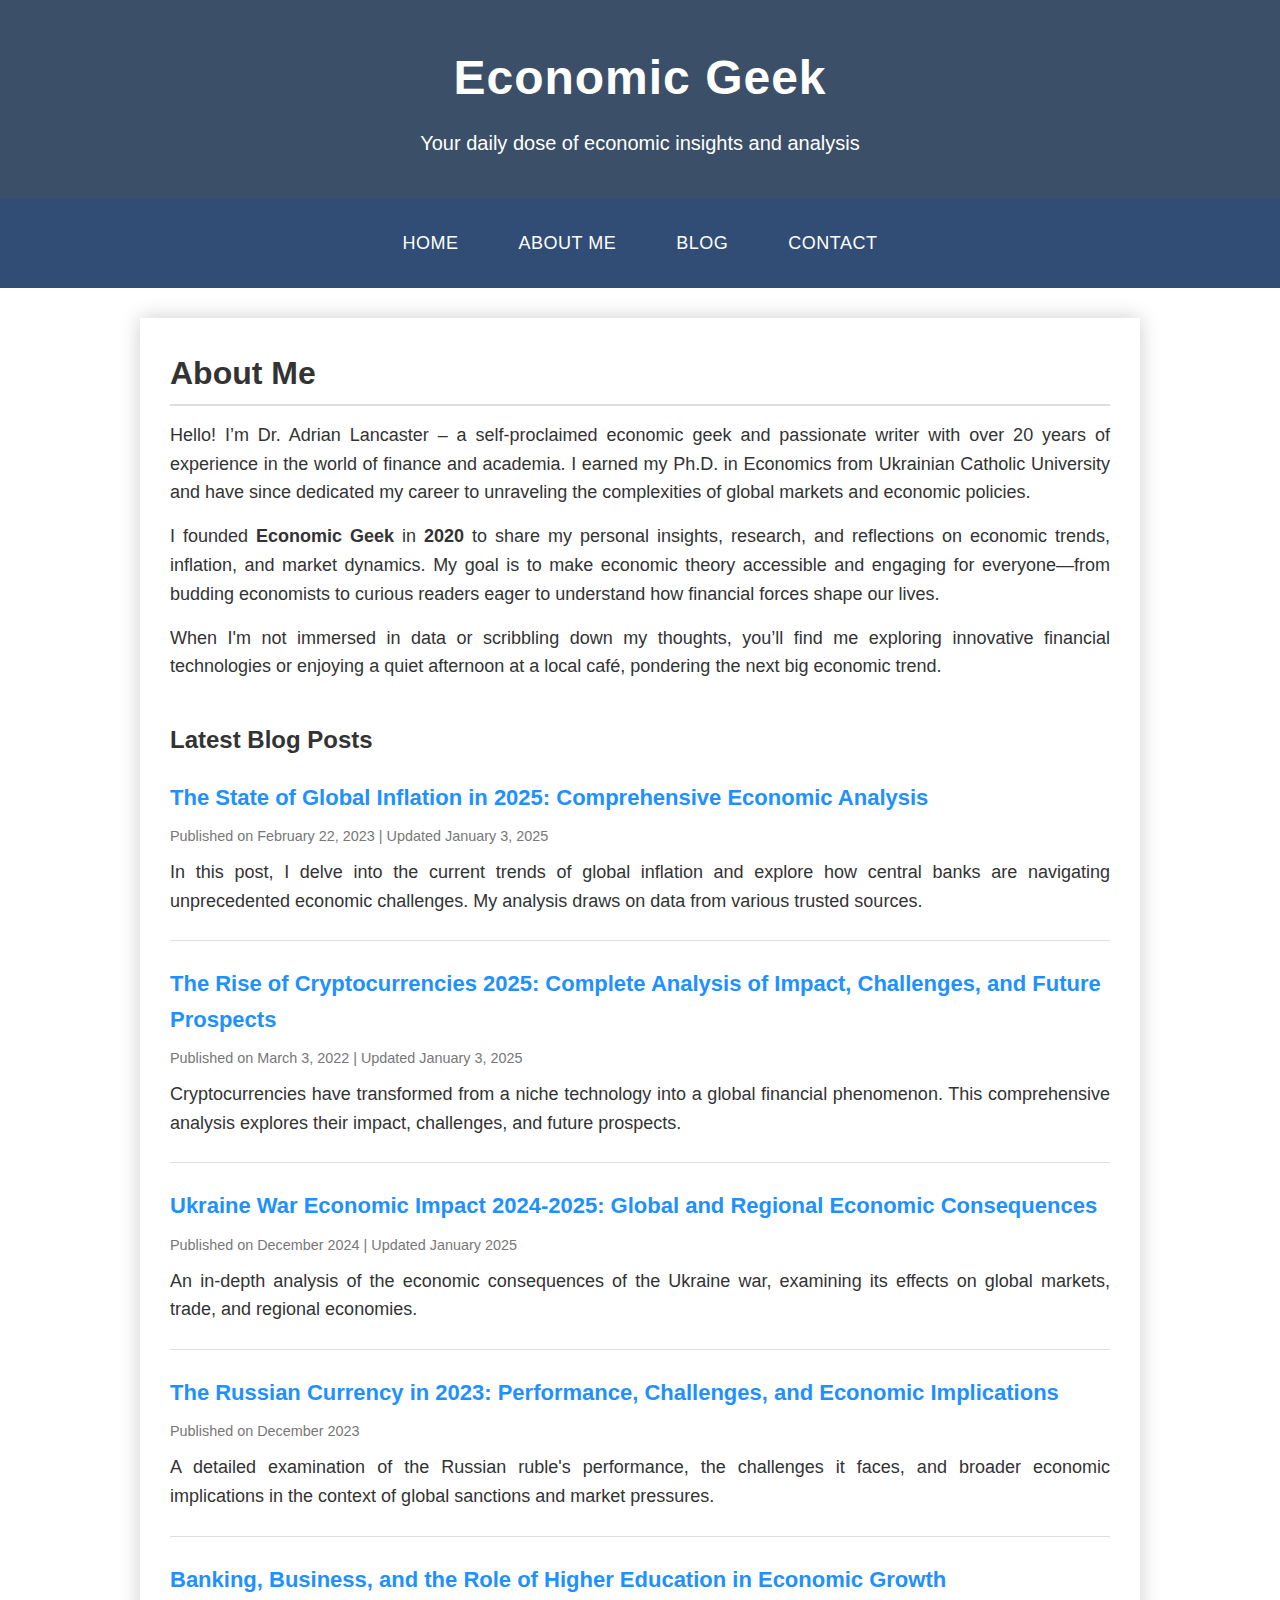
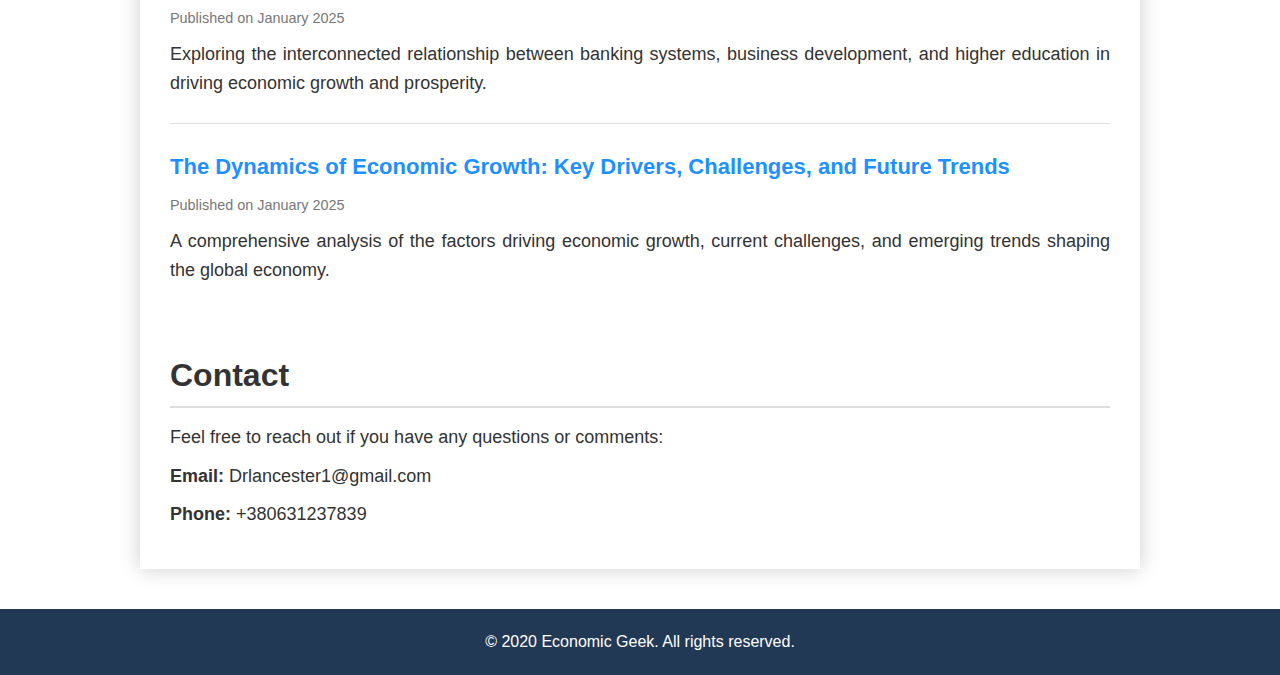
==== commit b7368074: "Added more images and fixed email" ====
--- a/index.html
+++ b/index.html
@@ -329,7 +329,7 @@
       <p>
         Feel free to reach out if you have any questions or comments:
       </p>
-      <p><strong>Email:</strong> adrian.lancaster@economicgeek.blog</p>
+      <p><strong>Email:</strong> Drlancester1@gmail.com</p>
       <p><strong>Phone:</strong> +380631237839</p>
     </section>
   </div>
